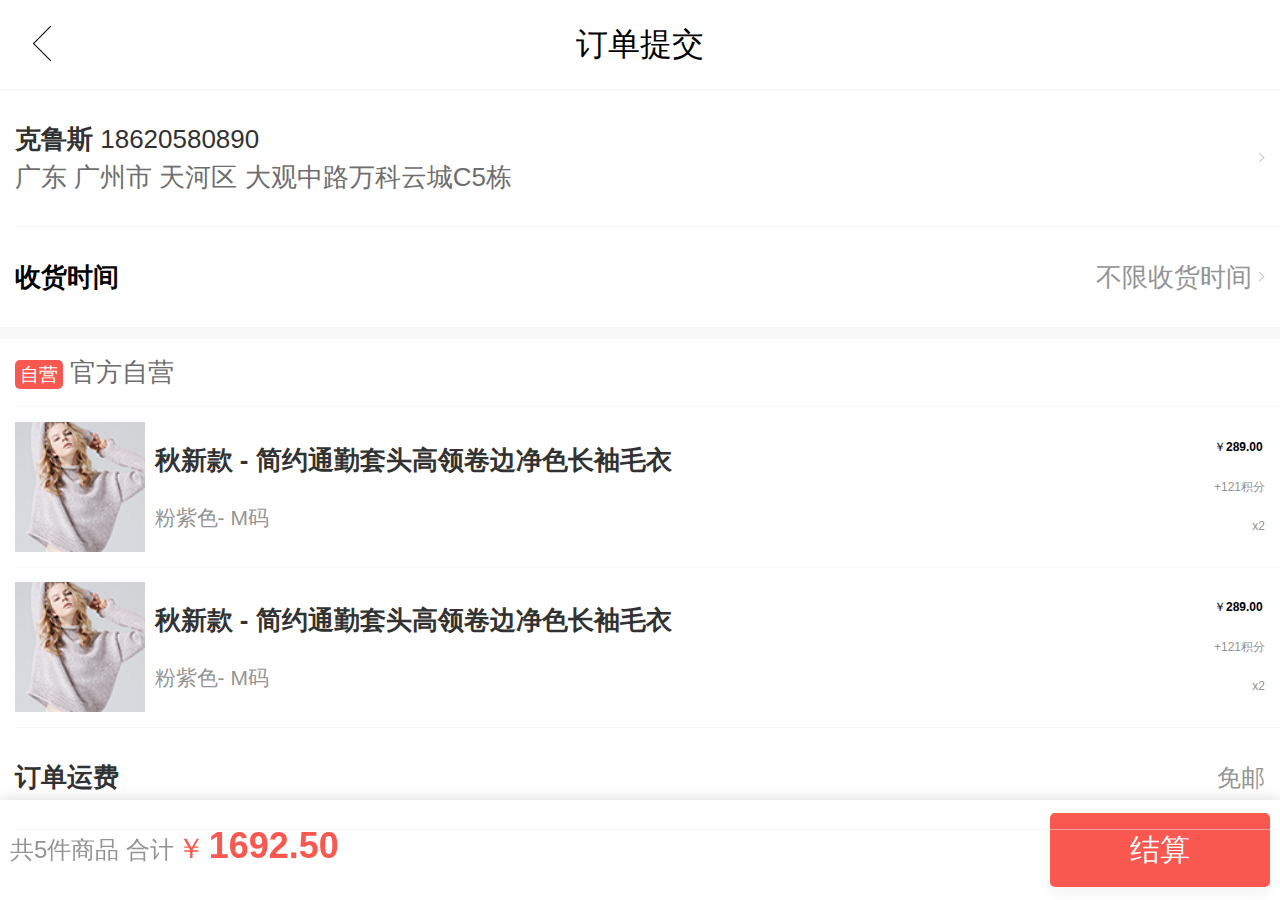
==== ziti/pages/10.1-订单详情.html @ eacd0934 "dsadsad" ====
<!DOCTYPE html>
<html lang="zh-cmn-Hans">
<head>
    <meta charset="UTF-8">
<meta name="viewport" content="width=device-width,initial-scale=1,user-scalable=0,viewport-fit=cover">
<link rel="stylesheet" href="../assets/css/zpui.css"/>
<link rel="stylesheet" href="../assets/css/all.css"/>
<link rel="stylesheet" href="../assets/css/all.css"/>
<script src="../assets/js/page.js"></script>

    <title> 订单提交 </title>
</head>
<body>
<div class="page">
    <div class="page-hd">
        <div class="header bor-1px-b">
    <div class="header-left">
        <a href="javascript:history.go(-1)" class="left-arrow"></a>
    </div>
    <div class="header-title">订单提交</div>
    <div class="header-right">
        <a href="#"></a>
    </div>
</div>
    </div>


    <div class="page-bd">
        <div class="weui-cells mt0 vux-1px-t">
            <div class="weui-cell weui-cell_access">
                <div class="weui-cell__bd">
                    <div class="fs26 color-32"><span class="font-600">克鲁斯</span> <span>18620580890</span></div>
                    <div class="fs26 text-gray">广东 广州市 天河区 大观中路万科云城C5栋</div>
                </div>
                <div class="weui-cell__ft"></div>
            </div>
            <div class="weui-cell weui-cell_access">
                <div class="weui-cell__bd"><span class="fs26 font-600">收货时间</span></div>
                <div class="weui-cell__ft"><span class="text-muted fs26">不限收货时间</span></div>
            </div>
        </div>
        <div class="weui-panel weui-panel_access">
            <div class="weui-panel__hd">
                <div class="fs26"><span class="weui-bate">自营</span> <span>官方自营</span></div>
            </div>
            <div class="weui-panel__bd">
                <div class="weui-media-box weui-media-box_appmsg mymedia">
                    <div class="weui-media-box__hd">
                        <img class="weui-media-box__thumb" src="../assets/images/proimg.jpg" alt="">
                    </div>
                    <div class="weui-media-box__bd">
                        <h4 class="fs26 color-32">秋新款 - 简约通勤套头高领卷边净色长袖毛衣</h4>
                        <p class="fs21 text-muted">粉紫色- M码</p>
                    </div>
                    <div class="weui-media-box__ft magin-left90">
                        <div><span class="fs10">￥</span><b class="fs12">289.00</b></div>
                        <div class="fs9 text-muted tr">+121积分</div>
                        <div class="fs9 text-muted tr">x2</div>
                    </div>
                </div>
                <div class="weui-media-box weui-media-box_appmsg mymedia">
                    <div class="weui-media-box__hd">
                        <img class="weui-media-box__thumb" src="../assets/images/proimg.jpg" alt="">
                    </div>
                    <div class="weui-media-box__bd">
                        <h4 class="fs26 color-32">秋新款 - 简约通勤套头高领卷边净色长袖毛衣</h4>
                        <p class="fs21 text-muted">粉紫色- M码</p>
                    </div>
                    <div class="weui-media-box__ft magin-left90">
                        <div><span class="fs10">￥</span><b class="fs12">289.00</b></div>
                        <div class="fs9 text-muted tr">+121积分</div>
                        <div class="fs9 text-muted tr">x2</div>
                    </div>
                </div>
            </div>
            <div class="weui-panel__ft">
                <div class="weui-cell weui-cell_link fs26">
                    <div class="weui-cell__bd">订单运费</div>
                    <div class="weui-cell__ft"><span class="text-muted">免邮</span></div>
                </div>
                <div class="weui-cell weui-cell_link fs26 weui-cell_access">
                    <div class="weui-cell__bd">可使用卡券</div>
                    <div class="weui-cell__ft"><span class="text-muted">22张</span></div>
                </div>
                <div class="weui-cell tbornone">
                    <div class="weui-cell__bd">
                        <div class="fs9 yhzbox"><span class="badge">优惠券</span> <b>-￥180</b> <span class="text-muted padding-l5">[国庆活动优惠券]</span></div>
                    </div>
                </div>
                <div class="weui-cell weui-cell_link fs26">
                    <div class="weui-cell__bd">可使用239积分，抵扣￥20元</div>
                    <div  class=" weui-cell__ft open-popup"  data-target="#half">
                        <input class="weui-switch" type="checkbox">
                    </div>
                </div>
                <div class="weui-cell weui-cell_link fs26">
                    <div class="weui-cell__bd">开启自提<span class="text-muted fs22 padding-l5">(开启自提后，将不提供配送)</span></div>
                    <div  class=" weui-cell__ft open-popup"  data-target="#half">
                        <input class="weui-switch" type="checkbox">
                    </div>
                </div>
                <div class="weui-cell weui-cell_link fs26 weui-cell_access">
                    <div class="weui-cell__bd">购买备注</div>
                </div>
                <div class="weui-cell  topey">
                    <div class="weui-cell__bd">
                        <input type="" class="border-we" placeholder="请输入您需要备注的内容">
                    </div>
                </div>
                <div class="weui-cell weui-cell_link fs11">
                    <div class="weui-cell__bd tr"><span class="fs10 color3">共3件商品 小计 </span><b class="fs12">￥1365.32</b></div>
                </div>
            </div>
        </div>
    </div>
   
    <div class="bottom-tabbar paddingy10">
        <div class="weui-flex">
            
                <div class="weui-cell__hd">
                    <span class="text-muted fs24">共5件商品 合计</span>
                    <span class="text-red fs28">￥</span>
                    <b class="fs36 text-red">1692.50</b>
                </div>
                <div class="weui-cell__fd">
                    <a href="##" class="button-un">结算</a>
                </div>
           
        </div>
    </div>
</div>

<div id="half" class="weui-popup__container popup-bottom "  style="display: none;">
    <div class="weui-popup__overlay"></div>
    <div class="weui-popup__modal backf">
        <div class="topy">
            <div class="left fs-28">请选择自提点</div>
            <div class="right"><a href="javascript:;" class="picker-button close-popup"><img src="../assets/images/a4_03.png"></a></div>
        </div>
        <div class="self">
            <div class="weui-cells weui-cells_checkbox">
                <label class="weui-cell weui-check__label" for="s11">
                    <div class="weui-cell__bd">
                        <div class="smll">
                            <span class="smll_bd circular back-red"></span>
                            <span class="smll_bd fs-26 font-600 color3">时尚天河又一城店</span>
                            <span class="smll_bd left-boder fs-22 color94">距离0.59km</span>
                            <span class="smll_hd image-50"><img src="../assets/images/map.png"></span>
                        </div>
                        <div class="cy_er">
                            <div class="cy_bd images-22"><img src="../assets/images/place.png"></div>
                            <div class="cy_hd">
                                <div class="fs24 color3">天河区体育中心146号时尚天河负一层</div>
                                <div class="fs22 color94">时间:周一至周五8:00-22:30</div>
                                <div class="fs22 color94">电话:020-5893654</div>
                            </div>
                        </div>
                    </div>
                    <div class="weui-cell__hd">
                    <input type="checkbox" class="weui-check" name="checkbox1" id="s11">
                    <i class="weui-icon-checked"></i>
                    </div>
                </label>
                <label class="weui-cell weui-check__label" for="s12">
                    <div class="weui-cell__bd">
                        <div class="smll">
                            <span class="smll_bd circular back-red"></span>
                            <span class="smll_bd fs-26 font-600 color3">时尚天河又一城店</span>
                            <span class="smll_bd left-boder fs-22 color94">距离0.59km</span>
                            <span class="smll_hd image-50"><img src="../assets/images/map.png"></span>
                        </div>
                        <div class="cy_er">
                            <div class="cy_bd images-22"><img src="../assets/images/place.png"></div>
                            <div class="cy_hd">
                                <div class="fs24 color3">天河区体育中心146号时尚天河负一层</div>
                                <div class="fs22 color94">时间:周一至周五8:00-22:30</div>
                                <div class="fs22 color94">电话:020-5893654</div>
                            </div>
                        </div>
                    </div>
                    <div class="weui-cell__hd">
                    <input type="checkbox" class="weui-check"  name="checkbox1"  id="s12">
                    <i class="weui-icon-checked"></i>
                    </div>
                </label>
                <label class="weui-cell weui-check__label" for="s13">
                    <div class="weui-cell__bd">
                        <div class="smll">
                            <span class="smll_bd circular back-red"></span>
                            <span class="smll_bd fs-26 font-600 color3">时尚天河又一城店</span>
                            <span class="smll_bd left-boder fs-22 color94">距离0.59km</span>
                            <span class="smll_hd image-50"><img src="../assets/images/map.png"></span>
                        </div>
                        <div class="cy_er">
                            <div class="cy_bd images-22"><img src="../assets/images/place.png"></div>
                            <div class="cy_hd">
                                <div class="fs24 color3">天河区体育中心146号时尚天河负一层</div>
                                <div class="fs22 color94">时间:周一至周五8:00-22:30</div>
                                <div class="fs22 color94">电话:020-5893654</div>
                            </div>
                        </div>
                    </div>
                    <div class="weui-cell__hd">
                    <input type="checkbox" class="weui-check"  name="checkbox1"  id="s13">
                    <i class="weui-icon-checked"></i>
                    </div>
                </label>
                <label class="weui-cell weui-check__label" for="s14">
                        <div class="weui-cell__bd">
                            <div class="smll">
                                <span class="smll_bd circular back-red"></span>
                                <span class="smll_bd fs-26 font-600 color3">时尚天河又一城店</span>
                                <span class="smll_bd left-boder fs-22 color94">距离0.59km</span>
                                <span class="smll_hd image-50"><img src="../assets/images/map.png"></span>
                            </div>
                            <div class="cy_er">
                                <div class="cy_bd images-22"><img src="../assets/images/place.png"></div>
                                <div class="cy_hd">
                                    <div class="fs24 color3">天河区体育中心146号时尚天河负一层</div>
                                    <div class="fs22 color94">时间:周一至周五8:00-22:30</div>
                                    <div class="fs22 color94">电话:020-5893654</div>
                                </div>
                            </div>
                        </div>
                        <div class="weui-cell__hd">
                        <input type="checkbox" class="weui-check"  name="checkbox1"  id="s14">
                        <i class="weui-icon-checked"></i>
                        </div>
                    </label>
            </div>
        </div>
    </div>
</div>


<script src="../assets/js/lib/jquery-2.1.4.js"></script>
<script src="../assets/js/jquery-weui.min.js"></script>

<script src="../assets/js/lib/jquery.min.2.1.3.js"></script>
<script src="../assets/js/lib/weui.min.js"></script>
<script src="../assets/js/comm.js"></script>

<script>
    $(document).on("click", "#show-confirm", function() {
    $.confirm("系统将获取您当前地理位置", "&nbsp;", function() {
        
    }, function() {
       
    });
    });
</script>

</body>
</html>
---- ziti/assets/css/zpui.css ----
html {
  -ms-text-size-adjust: 100%;
  -webkit-text-size-adjust: 100%;
}

body {
  line-height: 1.6;
  font-family: "PingFang SC", "Hiragino Sans GB", "Microsoft YaHei", sans-serif;
  font-size: 12px;
  background-color: #f8f8f8;
}

* {
  margin: 0;
  padding: 0;
}

a img {
  border: 0;
}

a {
  text-decoration: none;
  -webkit-tap-highlight-color: rgba(0, 0, 0, 0);
  color: #292828;
}

.bor-1px,
.bor-1px-t,
.bor-1px-b,
.bor-1px-tb,
.bor-1px-l,
.bor-1px-r {
  position: relative;
}

.bor-1px:before {
  content: " ";
  position: absolute;
  left: 0;
  top: 0;
  width: 200%;
  height: 1px;
  border: 1px solid #f5f5f5;
  color: #f5f5f5;
  height: 200%;
  -webkit-transform-origin: left top;
          transform-origin: left top;
  -webkit-transform: scale(0.5);
          transform: scale(0.5);
}

.bor-1px-t:before {
  content: " ";
  position: absolute;
  left: 0;
  top: 0;
  right: 0;
  height: 1px;
  border-top: 1px solid #eeeeee;
  color: #eeeeee;
  /*no*/
  -webkit-transform-origin: 0 0;
          transform-origin: 0 0;
  -webkit-transform: scaleY(0.5);
          transform: scaleY(0.5);
}

.bor-1px-b:after {
  content: " ";
  position: absolute;
  left: 0;
  bottom: 0;
  right: 0;
  height: 1px;
  border-bottom: 1px solid #eeeeee;
  color: #eeeeee;
  -webkit-transform-origin: 0 100%;
          transform-origin: 0 100%;
  -webkit-transform: scaleY(0.5);
          transform: scaleY(0.5);
}

.bor-1px-tb:before {
  content: " ";
  position: absolute;
  left: 0;
  top: 0;
  right: 0;
  height: 1px;
  border-top: 1px solid #eeeeee;
  color: #eeeeee;
  /*no*/
  -webkit-transform-origin: 0 0;
          transform-origin: 0 0;
  -webkit-transform: scaleY(0.5);
          transform: scaleY(0.5);
}

.bor-1px-tb:after {
  content: " ";
  position: absolute;
  left: 0;
  bottom: 0;
  right: 0;
  height: 1px;
  border-bottom: 1px solid #eeeeee;
  color: #eeeeee;
  -webkit-transform-origin: 0 100%;
          transform-origin: 0 100%;
  -webkit-transform: scaleY(0.5);
          transform: scaleY(0.5);
}

.bor-1px-l:before {
  content: " ";
  position: absolute;
  left: 0;
  top: 0;
  width: 1px;
  bottom: 0;
  border-left: 1px solid #eeeeee;
  color: #eeeeee;
  -webkit-transform-origin: 0 0;
          transform-origin: 0 0;
  -webkit-transform: scaleX(0.5);
          transform: scaleX(0.5);
}

.bor-1px-r:after {
  content: " ";
  position: absolute;
  right: 0;
  top: 0;
  width: 1px;
  bottom: 0;
  border-right: 1px solid #eeeeee;
  color: #eeeeee;
  -webkit-transform-origin: 100% 0;
          transform-origin: 100% 0;
  -webkit-transform: scaleX(0.5);
          transform: scaleX(0.5);
}

@font-face {
  font-weight: normal;
  font-style: normal;
  font-family: "weui";
  src: url('[data-uri]') format('truetype');
}

[class^="weui-icon-"],
[class*=" weui-icon-"] {
  display: inline-block;
  vertical-align: middle;
  font: normal normal normal 14px/1 "weui";
  font-size: inherit;
  text-rendering: auto;
  -webkit-font-smoothing: antialiased;
}

[class^="weui-icon-"]:before,
[class*=" weui-icon-"]:before {
  display: inline-block;
  margin-left: .2em;
  margin-right: .2em;
}

.weui-icon-circle:before {
  content: "\EA01";
}

/* '' */

.weui-icon-download:before {
  content: "\EA02";
}

/* '' */

.weui-icon-info:before {
  content: "\EA03";
}

/* '' */

.weui-icon-safe-success:before {
  content: "\EA04";
}

/* '' */

.weui-icon-safe-warn:before {
  content: "\EA05";
}

/* '' */

.weui-icon-success:before {
  content: "\EA06";
}

/* '' */

.weui-icon-success-circle:before {
  content: "\EA07";
}

/* '' */

.weui-icon-success-no-circle:before {
  content: "\EA08";
}

/* '' */

.weui-icon-waiting:before {
  content: "\EA09";
}

/* '' */

.weui-icon-waiting-circle:before {
  content: "\EA0A";
}

/* '' */

.weui-icon-warn:before {
  content: "\EA0B";
}

/* '' */

.weui-icon-info-circle:before {
  content: "\EA0C";
}

/* '' */

.weui-icon-cancel:before {
  content: "\EA0D";
}

/* '' */

.weui-icon-search:before {
  content: "\EA0E";
}

/* '' */

.weui-icon-clear:before {
  content: "\EA0F";
}

/* '' */

.weui-icon-back:before {
  content: "\EA10";
}

/* '' */

.weui-icon-delete:before {
  content: "\EA11";
}

/* '' */

[class^="weui-icon_"]:before,
[class*=" weui-icon_"]:before {
  margin: 0;
}

.weui-icon-success {
  font-size: 23px;
  color: #09BB07;
}

.weui-icon-waiting {
  font-size: 23px;
  color: #10AEFF;
}

.weui-icon-warn {
  font-size: 23px;
  color: #F43530;
}

.weui-icon-info {
  font-size: 23px;
  color: #10AEFF;
}

.weui-icon-success-circle {
  font-size: 23px;
  color: #09BB07;
}

.weui-icon-success-no-circle {
  font-size: 23px;
  color: #09BB07;
}

.weui-icon-waiting-circle {
  font-size: 23px;
  color: #10AEFF;
}

.weui-icon-circle {
  font-size: 23px;
  color: #C9C9C9;
}

.weui-icon-download {
  font-size: 23px;
  color: #09BB07;
}

.weui-icon-info-circle {
  font-size: 23px;
  color: #09BB07;
}

.weui-icon-safe-success {
  color: #09BB07;
}

.weui-icon-safe-warn {
  color: #FFBE00;
}

.weui-icon-cancel {
  color: #F43530;
  font-size: 22px;
}

.weui-icon-search {
  color: #B2B2B2;
  font-size: 14px;
}

.weui-icon-clear {
  color: #B2B2B2;
  font-size: 14px;
}

.weui-icon-delete.weui-icon_gallery-delete {
  color: #FFFFFF;
  font-size: 22px;
}

.weui-icon_msg {
  font-size: 93px;
}

.weui-icon_msg.weui-icon-warn {
  color: #F76260;
}

.weui-icon_msg-primary {
  font-size: 93px;
}

.weui-icon_msg-primary.weui-icon-warn {
  color: #FFBE00;
}

.weui-btn {
  position: relative;
  display: block;
  margin-left: auto;
  margin-right: auto;
  padding-left: 14px;
  padding-right: 14px;
  box-sizing: border-box;
  font-size: 18px;
  text-align: center;
  text-decoration: none;
  color: #FFFFFF;
  line-height: 2.55555556;
  /*no*/
  border-radius: 5px;
  -webkit-tap-highlight-color: rgba(0, 0, 0, 0);
  overflow: hidden;
}

.weui-btn:after {
  display: none;
  content: " ";
  width: 200%;
  height: 200%;
  position: absolute;
  top: 0;
  left: 0;
  border: 1px solid rgba(0, 0, 0, 0.2);
  -webkit-transform: scale(0.5);
          transform: scale(0.5);
  -webkit-transform-origin: 0 0;
          transform-origin: 0 0;
  box-sizing: border-box;
  border-radius: 10px;
}

.weui-btn_inline {
  display: inline-block;
}

.weui-btn_default {
  color: #000000;
  background-color: #F8F8F8;
}

.weui-btn_default:not(.weui-btn_disabled):visited {
  color: #000000;
}

.weui-btn_default:not(.weui-btn_disabled):active {
  color: rgba(0, 0, 0, 0.6);
  background-color: #DEDEDE;
}

.weui-btn_primary {
  background-color: #1AAD19;
}

.weui-btn_primary:not(.weui-btn_disabled):visited {
  color: #FFFFFF;
}

.weui-btn_primary:not(.weui-btn_disabled):active {
  color: rgba(255, 255, 255, 0.6);
  background-color: #179B16;
}

.weui-btn_warn {
  background-color: #E64340;
}

.weui-btn_warn:not(.weui-btn_disabled):visited {
  color: #FFFFFF;
}

.weui-btn_warn:not(.weui-btn_disabled):active {
  color: rgba(255, 255, 255, 0.6);
  background-color: #CE3C39;
}

.weui-btn_disabled {
  color: rgba(255, 255, 255, 0.6);
}

.weui-btn_disabled.weui-btn_default {
  color: rgba(0, 0, 0, 0.3);
  background-color: #F7F7F7;
}

.weui-btn_disabled.weui-btn_primary {
  background-color: #9ED99D;
}

.weui-btn_disabled.weui-btn_warn {
  background-color: #EC8B89;
}

.weui-btn_loading .weui-loading {
  margin: -0.2em 0.34em 0 0;
}

.weui-btn_loading.weui-btn_primary,
.weui-btn_loading.weui-btn_warn {
  color: rgba(255, 255, 255, 0.6);
}

.weui-btn_loading.weui-btn_primary {
  background-color: #179B16;
}

.weui-btn_loading.weui-btn_warn {
  background-color: #CE3C39;
}

.weui-btn_plain-primary {
  color: #1aad19;
  border: 0.006667rem solid #1aad19;
}

.weui-btn_plain-primary:not(.weui-btn_plain-disabled):active {
  color: rgba(26, 173, 25, 0.6);
  border-color: rgba(26, 173, 25, 0.6);
}

.weui-btn_plain-primary:after {
  border-width: 0;
}

.weui-btn_plain-default {
  color: #353535;
  border: 0.006667rem solid #353535;
}

.weui-btn_plain-default:not(.weui-btn_plain-disabled):active {
  color: rgba(53, 53, 53, 0.6);
  border-color: rgba(53, 53, 53, 0.6);
}

.weui-btn_plain-default:after {
  border-width: 0;
}

.weui-btn_plain-disabled {
  color: rgba(0, 0, 0, 0.2);
  border-color: rgba(0, 0, 0, 0.2);
}

button.weui-btn,
input.weui-btn {
  width: 100%;
  border-width: 0;
  outline: 0;
  -webkit-appearance: none;
}

button.weui-btn:focus,
input.weui-btn:focus {
  outline: 0;
}

button.weui-btn_inline,
input.weui-btn_inline,
button.weui-btn_mini,
input.weui-btn_mini {
  width: auto;
}

button.weui-btn_plain-primary,
input.weui-btn_plain-primary,
button.weui-btn_plain-default,
input.weui-btn_plain-default {
  border-width: 1px;
  background-color: transparent;
}

button {
  display: inline-block;
  border: 1px solid #eee;
  background-color: #fff;
  border-radius: 3px;
  position: relative;
  height: 36px;
  line-height: 36px;
  min-width: 60px;
}

.weui-btn_mini {
  display: inline-block;
  padding: 0 1.32em;
  line-height: 2.3;
  font-size: 0.086667rem;
}

/*gap between btn*/

.weui-btn + .weui-btn {
  margin-top: 0.1rem;
}

.weui-btn.weui-btn_inline + .weui-btn.weui-btn_inline {
  margin-top: auto;
  margin-left: 0.1rem;
}

.weui-btn-area {
  margin: 1.17647059em 0.1rem 0.3em;
}

.weui-btn-area_inline {
  display: -webkit-box;
  display: -webkit-flex;
  display: flex;
}

.weui-btn-area_inline .weui-btn {
  margin-top: auto;
  margin-right: 0.1rem;
  width: 100%;
  -webkit-box-flex: 1;
  -webkit-flex: 1;
          flex: 1;
}

.weui-btn-area_inline .weui-btn:last-child {
  margin-right: 0;
}

/*
z-index:
0: .weui-swiped-btn
1: .weui-cell_swiped .weui-cell__bd
2: .weui-cells和.weui-cell的1px线
*/

.weui-cells {
  margin-top: 1.17647059em;
  /*no*/
  background-color: #FFFFFF;
  line-height: 1.47058824;
  /*no*/
  font-size: 17px;
  overflow: hidden;
  position: relative;
}

.weui-cells:before {
  content: " ";
  position: absolute;
  left: 0;
  top: 0;
  right: 0;
  height: 1px;
  border-top: 1px solid #eeeeee;
  color: #eeeeee;
  /*no*/
  -webkit-transform-origin: 0 0;
          transform-origin: 0 0;
  -webkit-transform: scaleY(0.5);
          transform: scaleY(0.5);
  z-index: 2;
}

.weui-cells:after {
  content: " ";
  position: absolute;
  left: 0;
  bottom: 0;
  right: 0;
  height: 1px;
  border-bottom: 1px solid #eeeeee;
  color: #eeeeee;
  -webkit-transform-origin: 0 100%;
          transform-origin: 0 100%;
  -webkit-transform: scaleY(0.5);
          transform: scaleY(0.5);
  z-index: 2;
}

.weui-cells__title {
  margin-top: .77em;
  margin-bottom: .77em;
  padding-left: 15px;
  padding-right: 15px;
  color: #6e6e6e;
  font-size: 14px;
}

.weui-cells__title + .weui-cells {
  margin-top: 0;
}

.weui-cells__tips {
  margin-top: .3em;
  color: #6e6e6e;
  padding-left: 15px;
  padding-right: 15px;
  font-size: 14px;
}

.weui-cell {
  padding: 10px 15px;
  position: relative;
  display: -webkit-box;
  display: -webkit-flex;
  display: flex;
  -webkit-box-align: center;
  -webkit-align-items: center;
          align-items: center;
}

.weui-cell:before {
  content: " ";
  position: absolute;
  left: 0;
  top: 0;
  right: 0;
  height: 1px;
  border-top: 1px solid #eeeeee;
  color: #eeeeee;
  /*no*/
  -webkit-transform-origin: 0 0;
          transform-origin: 0 0;
  -webkit-transform: scaleY(0.5);
          transform: scaleY(0.5);
  left: 15px;
  z-index: 2;
}

.weui-cell:first-child:before {
  display: none;
}

.weui-cell_primary {
  -webkit-box-align: start;
  -webkit-align-items: flex-start;
          align-items: flex-start;
}

.weui-cell__bd {
  -webkit-box-flex: 1;
  -webkit-flex: 1;
          flex: 1;
}

.weui-cell__ft {
  text-align: right;
  color: #6e6e6e;
}

.weui-cell_swiped {
  display: block;
  padding: 0;
}

.weui-cell_swiped > .weui-cell__bd {
  position: relative;
  z-index: 1;
  background-color: #FFFFFF;
}

.weui-cell_swiped > .weui-cell__ft {
  position: absolute;
  right: 0;
  top: 0;
  bottom: 0;
  display: -webkit-box;
  display: -webkit-flex;
  display: flex;
  color: #FFFFFF;
}

.weui-swiped-btn {
  display: block;
  padding: 0.066667rem 1em;
  line-height: 1.47058824;
  /*no*/
  color: inherit;
}

.weui-swiped-btn_default {
  background-color: #C7C7CC;
}

.weui-swiped-btn_warn {
  background-color: #FF3B30;
}

.weui-cell_access {
  -webkit-tap-highlight-color: rgba(0, 0, 0, 0);
  color: inherit;
}

.weui-cell_access:active {
  background-color: rgba(246, 246, 246, 0.6);
}

.weui-cell_access .weui-cell__ft {
  padding-right: 13px;
  position: relative;
}

.weui-cell_access .weui-cell__ft:after {
  content: " ";
  display: inline-block;
  height: 6px;
  width: 6px;
  border-width: 0.006667rem 0.006667rem 0 0;
  border-color: #C8C8CD;
  border-style: solid;
  -webkit-transform: matrix(0.71, 0.71, -0.71, 0.71, 0, 0);
          transform: matrix(0.71, 0.71, -0.71, 0.71, 0, 0);
  position: relative;
  top: -2px;
  /*no*/
  position: absolute;
  top: 50%;
  margin-top: -4px;
  right: 2px;
}

.weui-cell_link {
  color: #586C94;
  font-size: 14px;
}

.weui-cell_link:first-child:before {
  display: block;
}

.weui-check__label {
  -webkit-tap-highlight-color: rgba(0, 0, 0, 0);
}

.weui-check__label:active {
  background-color: rgba(246, 246, 246, 0.6);
}

.weui-check {
  position: absolute;
  left: -9999em;
}

.weui-cells_radio .weui-cell__ft {
  padding-left: 0.35em;
  /*no*/
}

.weui-cells_radio .weui-check:checked + .weui-icon-checked:before {
  display: block;
  content: '\EA08';
  color: #09BB07;
  font-size: 16px;
}

.weui-cells_checkbox .weui-cell__hd {
  padding-right: 0.35em;
  /*no*/
}

.weui-cells_checkbox .weui-icon-checked:before {
  content: '\EA01';
  color: #C9C9C9;
  font-size: 18px;
  display: block;
}

.weui-cells_checkbox .weui-check:checked + .weui-icon-checked:before {
  content: '\EA06';
  color: #ff768d;
}

.weui-label {
  display: block;
  width: 0.7rem;
  word-wrap: break-word;
  word-break: break-all;
}

.weui-input {
  width: 100%;
  border: 0;
  outline: 0;
  -webkit-appearance: none;
  background-color: transparent;
  font-size: inherit;
  color: inherit;
  height: 1.47058824em;
  /*no*/
  line-height: 1.47058824;
  /*no*/
  font-family: "PingFang SC", "Hiragino Sans GB", "Microsoft YaHei";
}

.weui-input::-webkit-outer-spin-button,
.weui-input::-webkit-inner-spin-button {
  -webkit-appearance: none;
  margin: 0;
}

.weui-textarea {
  display: block;
  border: 0;
  resize: none;
  width: 100%;
  color: inherit;
  font-size: 1em;
  line-height: inherit;
  outline: 0;
}

.weui-textarea-counter {
  color: #B2B2B2;
  text-align: right;
}

.weui-cell_warn .weui-textarea-counter {
  color: #E64340;
}

.weui-toptips {
  display: none;
  position: fixed;
  -webkit-transform: translateZ(0);
          transform: translateZ(0);
  top: 0;
  left: 0;
  right: 0;
  padding: 5px;
  font-size: 14px;
  text-align: center;
  color: #FFF;
  z-index: 5000;
  word-wrap: break-word;
  word-break: break-all;
}

.weui-toptips_warn {
  background-color: #E64340;
}

.weui-cells_form .weui-cell__ft {
  font-size: 0;
}

.weui-cells_form .weui-icon-warn {
  display: none;
}

.weui-cells_form input,
.weui-cells_form textarea,
.weui-cells_form label[for] {
  -webkit-tap-highlight-color: rgba(0, 0, 0, 0);
}

.weui-cell_warn {
  color: #E64340;
}

.weui-cell_warn .weui-icon-warn {
  display: inline-block;
}

.weui-form-preview {
  position: relative;
  background-color: #FFFFFF;
}

.weui-form-preview:before {
  content: " ";
  position: absolute;
  left: 0;
  top: 0;
  right: 0;
  height: 1px;
  border-top: 1px solid #eeeeee;
  color: #eeeeee;
  /*no*/
  -webkit-transform-origin: 0 0;
          transform-origin: 0 0;
  -webkit-transform: scaleY(0.5);
          transform: scaleY(0.5);
}

.weui-form-preview:after {
  content: " ";
  position: absolute;
  left: 0;
  bottom: 0;
  right: 0;
  height: 1px;
  border-bottom: 1px solid #eeeeee;
  color: #eeeeee;
  -webkit-transform-origin: 0 100%;
          transform-origin: 0 100%;
  -webkit-transform: scaleY(0.5);
          transform: scaleY(0.5);
}

.weui-form-preview__hd {
  position: relative;
  padding: 0.066667rem 0.1rem;
  text-align: right;
  line-height: 2.5em;
}

.weui-form-preview__hd:after {
  content: " ";
  position: absolute;
  left: 0;
  bottom: 0;
  right: 0;
  height: 1px;
  border-bottom: 1px solid #eeeeee;
  color: #eeeeee;
  -webkit-transform-origin: 0 100%;
          transform-origin: 0 100%;
  -webkit-transform: scaleY(0.5);
          transform: scaleY(0.5);
  left: 0.1rem;
}

.weui-form-preview__hd .weui-form-preview__value {
  font-style: normal;
  font-size: 1.6em;
}

.weui-form-preview__bd {
  padding: 0.066667rem 0.1rem;
  font-size: .9em;
  text-align: right;
  color: #6e6e6e;
  line-height: 2;
}

.weui-form-preview__ft {
  position: relative;
  line-height: 50px;
  display: -webkit-box;
  display: -webkit-flex;
  display: flex;
}

.weui-form-preview__ft:before {
  content: " ";
  position: absolute;
  left: 0;
  top: 0;
  right: 0;
  height: 1px;
  border-top: 1px solid #D5D5D6;
  color: #D5D5D6;
  /*no*/
  -webkit-transform-origin: 0 0;
          transform-origin: 0 0;
  -webkit-transform: scaleY(0.5);
          transform: scaleY(0.5);
}

.weui-form-preview__item {
  overflow: hidden;
}

.weui-form-preview__label {
  float: left;
  margin-right: 1em;
  min-width: 4em;
  color: #6e6e6e;
  text-align: justify;
  text-align-last: justify;
}

.weui-form-preview__value {
  display: block;
  overflow: hidden;
  word-break: normal;
  word-wrap: break-word;
}

.weui-form-preview__btn {
  position: relative;
  display: block;
  -webkit-box-flex: 1;
  -webkit-flex: 1;
          flex: 1;
  color: #3CC51F;
  text-align: center;
  -webkit-tap-highlight-color: rgba(0, 0, 0, 0);
}

button.weui-form-preview__btn {
  background-color: transparent;
  border: 0;
  outline: 0;
  line-height: inherit;
  font-size: inherit;
}

.weui-form-preview__btn:active {
  background-color: #EEEEEE;
}

.weui-form-preview__btn:after {
  content: " ";
  position: absolute;
  left: 0;
  top: 0;
  width: 1px;
  bottom: 0;
  border-left: 1px solid #D5D5D6;
  color: #D5D5D6;
  -webkit-transform-origin: 0 0;
          transform-origin: 0 0;
  -webkit-transform: scaleX(0.5);
          transform: scaleX(0.5);
}

.weui-form-preview__btn:first-child:after {
  display: none;
}

.weui-form-preview__btn_default {
  color: #6e6e6e;
}

.weui-form-preview__btn_primary {
  color: #0BB20C;
}

.weui-cell_select {
  padding: 0;
}

.weui-cell_select .weui-select {
  padding-right: 30px;
}

.weui-cell_select .weui-cell__bd:after {
  content: " ";
  display: inline-block;
  height: 6px;
  width: 6px;
  border-width: 0.013333rem 0.013333rem 0 0;
  border-color: #C8C8CD;
  border-style: solid;
  -webkit-transform: matrix(0.71, 0.71, -0.71, 0.71, 0, 0);
          transform: matrix(0.71, 0.71, -0.71, 0.71, 0, 0);
  position: relative;
  top: -2px;
  /*no*/
  position: absolute;
  top: 50%;
  right: 0.1rem;
  margin-top: -4px;
}

.weui-select {
  -webkit-appearance: none;
  border: 0;
  outline: 0;
  background-color: transparent;
  width: 100%;
  font-size: inherit;
  height: 45px;
  line-height: 45px;
  position: relative;
  z-index: 1;
  padding-left: 15px;
}

.weui-cell_select-before {
  padding-right: 15px;
}

.weui-cell_select-before .weui-select {
  width: 105px;
  box-sizing: border-box;
}

.weui-cell_select-before .weui-cell__hd {
  position: relative;
}

.weui-cell_select-before .weui-cell__hd:after {
  content: " ";
  position: absolute;
  right: 0;
  top: 0;
  width: 1px;
  bottom: 0;
  border-right: 1px solid #eeeeee;
  color: #eeeeee;
  -webkit-transform-origin: 100% 0;
          transform-origin: 100% 0;
  -webkit-transform: scaleX(0.5);
          transform: scaleX(0.5);
}

.weui-cell_select-before .weui-cell__hd:before {
  content: " ";
  display: inline-block;
  height: 6px;
  width: 6px;
  border-width: 0.013333rem 0.013333rem 0 0;
  border-color: #C8C8CD;
  border-style: solid;
  -webkit-transform: matrix(0.71, 0.71, -0.71, 0.71, 0, 0);
          transform: matrix(0.71, 0.71, -0.71, 0.71, 0, 0);
  position: relative;
  top: -2px;
  /*no*/
  position: absolute;
  top: 50%;
  right: 0.1rem;
  margin-top: -4px;
}

.weui-cell_select-before .weui-cell__bd {
  padding-left: 0.1rem;
}

.weui-cell_select-before .weui-cell__bd:after {
  display: none;
}

.weui-cell_select-after {
  padding-left: 0.1rem;
}

.weui-cell_select-after .weui-select {
  padding-left: 0;
}

.weui-cell_vcode {
  padding-top: 0;
  padding-right: 0;
  padding-bottom: 0;
}

.weui-vcode-img {
  margin-left: 5px;
  height: 0.3rem;
  vertical-align: middle;
}

.weui-vcode-btn {
  display: inline-block;
  height: 45px;
  margin-left: 5px;
  padding: 0 0.6em 0 0.7em;
  border-left: 1px solid #E5E5E5;
  line-height: 45px;
  vertical-align: middle;
  font-size: 17px;
  color: #3CC51F;
}

button.weui-vcode-btn {
  background-color: transparent;
  border-top: 0;
  border-right: 0;
  border-bottom: 0;
  outline: 0;
}

.weui-vcode-btn:active {
  color: #52a341;
}

/*no*/

.weui-gallery {
  display: none;
  position: fixed;
  top: 0;
  right: 0;
  bottom: 0;
  left: 0;
  background-color: #000000;
  z-index: 1000;
}

.weui-gallery__img {
  position: absolute;
  top: 0;
  right: 0;
  bottom: 0.4rem;
  left: 0;
  background: center center no-repeat;
  background-size: contain;
}

.weui-gallery__opr {
  position: absolute;
  right: 0;
  bottom: 0;
  left: 0;
  background-color: #0D0D0D;
  color: #FFFFFF;
  line-height: 0.4rem;
  text-align: center;
}

.weui-gallery__del {
  display: block;
}

.weui-cell_switch {
  padding-top: 6.5px;
  padding-bottom: 6.5px;
}

.weui-switch {
  -webkit-appearance: none;
          appearance: none;
}

.weui-switch,
.weui-switch-cp__box {
  position: relative;
  width: 52px;
  height: 0.213333rem;
  border: 0.006667rem solid #DFDFDF;
  outline: 0;
  border-radius: 16px;
  box-sizing: border-box;
  background-color: #DFDFDF;
  -webkit-transition: background-color 0.1s, border 0.1s;
  transition: background-color 0.1s, border 0.1s;
}

.weui-switch:before,
.weui-switch-cp__box:before {
  content: " ";
  position: absolute;
  top: 0;
  left: 0;
  width: 50px;
  height: 0.2rem;
  border-radius: 15px;
  background-color: #FDFDFD;
  -webkit-transition: -webkit-transform 0.35s cubic-bezier(0.45, 1, 0.4, 1);
  transition: -webkit-transform 0.35s cubic-bezier(0.45, 1, 0.4, 1);
  transition: transform 0.35s cubic-bezier(0.45, 1, 0.4, 1);
  transition: transform 0.35s cubic-bezier(0.45, 1, 0.4, 1), -webkit-transform 0.35s cubic-bezier(0.45, 1, 0.4, 1);
}

.weui-switch:after,
.weui-switch-cp__box:after {
  content: " ";
  position: absolute;
  top: 0;
  left: 0;
  width: 0.2rem;
  height: 0.2rem;
  border-radius: 0.1rem;
  background-color: #FFFFFF;
  box-shadow: 0 1px 3px rgba(0, 0, 0, 0.4);
  -webkit-transition: -webkit-transform 0.35s cubic-bezier(0.4, 0.4, 0.25, 1.35);
  transition: -webkit-transform 0.35s cubic-bezier(0.4, 0.4, 0.25, 1.35);
  transition: transform 0.35s cubic-bezier(0.4, 0.4, 0.25, 1.35);
  transition: transform 0.35s cubic-bezier(0.4, 0.4, 0.25, 1.35), -webkit-transform 0.35s cubic-bezier(0.4, 0.4, 0.25, 1.35);
}

.weui-switch:checked,
.weui-switch-cp__input:checked ~ .weui-switch-cp__box {
  border-color: #04BE02;
  background-color: #04BE02;
}

.weui-switch:checked:before,
.weui-switch-cp__input:checked ~ .weui-switch-cp__box:before {
  -webkit-transform: scale(0);
          transform: scale(0);
}

.weui-switch:checked:after,
.weui-switch-cp__input:checked ~ .weui-switch-cp__box:after {
  -webkit-transform: translateX(20px);
          transform: translateX(20px);
}

.weui-switch-cp__input {
  position: absolute;
  left: -9999px;
}

.weui-switch-cp__box {
  display: block;
}

.weui-uploader__hd {
  display: -webkit-box;
  display: -webkit-flex;
  display: flex;
  padding-bottom: 10px;
  -webkit-box-align: center;
  -webkit-align-items: center;
          align-items: center;
}

.weui-uploader__title {
  -webkit-box-flex: 1;
  -webkit-flex: 1;
          flex: 1;
}

.weui-uploader__info {
  color: #B2B2B2;
}

.weui-uploader__bd {
  margin-bottom: -4px;
  margin-right: -9px;
  overflow: hidden;
}

.weui-uploader__files {
  list-style: none;
}

.weui-uploader__file {
  float: left;
  margin-right: 9px;
  margin-bottom: 9px;
  width: 79px;
  height: 79px;
  background: no-repeat center center;
  background-size: cover;
}

.weui-uploader__file_status {
  position: relative;
}

.weui-uploader__file_status:before {
  content: " ";
  position: absolute;
  top: 0;
  right: 0;
  bottom: 0;
  left: 0;
  background-color: rgba(0, 0, 0, 0.5);
}

.weui-uploader__file_status .weui-uploader__file-content {
  display: block;
}

.weui-uploader__file-content {
  display: none;
  position: absolute;
  top: 50%;
  left: 50%;
  -webkit-transform: translate(-50%, -50%);
          transform: translate(-50%, -50%);
  color: #FFFFFF;
}

.weui-uploader__file-content .weui-icon-warn {
  display: inline-block;
}

.weui-uploader__input-box {
  float: left;
  position: relative;
  margin-right: 9px;
  margin-bottom: 9px;
  width: 77px;
  height: 77px;
  border: 1px solid #D9D9D9;
}

.weui-uploader__input-box:before,
.weui-uploader__input-box:after {
  content: " ";
  position: absolute;
  top: 50%;
  left: 50%;
  -webkit-transform: translate(-50%, -50%);
          transform: translate(-50%, -50%);
  background-color: #D9D9D9;
}

.weui-uploader__input-box:before {
  width: 2px;
  height: 39.5px;
}

.weui-uploader__input-box:after {
  width: 39.5px;
  height: 2px;
}

.weui-uploader__input-box:active {
  border-color: #999999;
}

.weui-uploader__input-box:active:before,
.weui-uploader__input-box:active:after {
  background-color: #999999;
}

.weui-uploader__input {
  position: absolute;
  z-index: 1;
  top: 0;
  left: 0;
  width: 100%;
  height: 100%;
  opacity: 0;
  -webkit-tap-highlight-color: rgba(0, 0, 0, 0);
}

.weui-msg {
  padding-top: 36px;
  text-align: center;
}

.weui-msg__icon-area {
  margin-bottom: 30px;
}

.weui-msg__text-area {
  margin-bottom: 25px;
  padding: 0 20px;
}

.weui-msg__text-area a {
  color: #586C94;
}

.weui-msg__title {
  margin-bottom: 5px;
  font-weight: 400;
  font-size: 20px;
}

.weui-msg__desc {
  font-size: 14px;
  color: #6e6e6e;
}

.weui-msg__opr-area {
  margin-bottom: 25px;
}

.weui-msg__extra-area {
  margin-bottom: 15px;
  font-size: 14px;
  color: #6e6e6e;
}

.weui-msg__extra-area a {
  color: #586C94;
}

@media screen and (min-height: 438px) {
  .weui-msg__extra-area {
    position: fixed;
    left: 0;
    bottom: 0;
    width: 100%;
    text-align: center;
  }
}

.weui-article {
  padding: 20px 15px;
  font-size: 15px;
}

.weui-article section {
  margin-bottom: 1.5em;
}

.weui-article h1 {
  font-size: 18px;
  font-weight: 400;
  margin-bottom: .9em;
}

.weui-article h2 {
  font-size: 16px;
  font-weight: 400;
  margin-bottom: .34em;
}

.weui-article h3 {
  font-weight: 400;
  font-size: 15px;
  margin-bottom: .34em;
}

.weui-article * {
  max-width: 100%;
  box-sizing: border-box;
  word-wrap: break-word;
}

.weui-article p {
  margin: 0 0 .8em;
}

.weui-tabbar {
  display: -webkit-box;
  display: -webkit-flex;
  display: flex;
  position: absolute;
  z-index: 500;
  bottom: 0;
  width: 100%;
  background-color: #F7F7FA;
}

.weui-tabbar__item {
  display: block;
  -webkit-box-flex: 1;
  -webkit-flex: 1;
          flex: 1;
  padding: 5px 0 0;
  font-size: 0;
  color: #6e6e6e;
  text-align: center;
  -webkit-tap-highlight-color: rgba(0, 0, 0, 0);
}

.weui-tabbar__item.weui-bar__item_on .weui-tabbar__icon,
.weui-tabbar__item.weui-bar__item_on .weui-tabbar__icon > i,
.weui-tabbar__item.weui-bar__item_on .weui-tabbar__label {
  color: #09BB07;
}

.weui-tabbar__icon {
  display: inline-block;
  width: 27px;
  height: 27px;
}

i.weui-tabbar__icon,
.weui-tabbar__icon > i {
  font-size: 24px;
  color: #6e6e6e;
}

.weui-tabbar__icon img {
  width: 100%;
  height: 100%;
}

.weui-tabbar__label {
  text-align: center;
  color: #6e6e6e;
  font-size: 10px;
  line-height: 1.8;
}

.weui-navbar {
  display: -webkit-box;
  display: -webkit-flex;
  display: flex;
  position: absolute;
  z-index: 500;
  top: 0;
  width: 100%;
  background-color: #fff;
}

.weui-navbar + .weui-tab__panel {
  padding-top: 50px;
  padding-bottom: 0;
}

.weui-navbar__item {
  position: relative;
  display: block;
  -webkit-box-flex: 1;
  -webkit-flex: 1;
          flex: 1;
  text-align: center;
  font-size: 15px;
  -webkit-tap-highlight-color: rgba(0, 0, 0, 0);
}

.weui-navbar__item:active {
  background-color: #EDEDED;
}

.weui-navbar__item.weui-bar__item_on {
  background-color: #fff;
  color: #ff5a76;
}

.weui-tab {
  position: relative;
  height: 100%;
}

.weui-tab__panel {
  box-sizing: border-box;
  height: 100%;
  padding-bottom: 50px;
  overflow: auto;
  -webkit-overflow-scrolling: touch;
}

.weui-tab__content {
  display: none;
}

.weui-progress {
  display: -webkit-box;
  display: -webkit-flex;
  display: flex;
  -webkit-box-align: center;
  -webkit-align-items: center;
          align-items: center;
}

.weui-progress__bar {
  background-color: #EBEBEB;
  height: 3px;
  -webkit-box-flex: 1;
  -webkit-flex: 1;
          flex: 1;
}

.weui-progress__inner-bar {
  width: 0;
  height: 100%;
  background-color: #09BB07;
}

.weui-progress__opr {
  display: block;
  margin-left: 15px;
  font-size: 0;
}

.weui-panel {
  background-color: #FFFFFF;
  margin-top: 10px;
  position: relative;
  overflow: hidden;
}

.weui-panel:before {
  content: " ";
  position: absolute;
  left: 0;
  top: 0;
  right: 0;
  height: 1px;
  border-top: 1px solid #f5f5f5;
  color: #f5f5f5;
  /*no*/
  -webkit-transform-origin: 0 0;
          transform-origin: 0 0;
  -webkit-transform: scaleY(0.5);
          transform: scaleY(0.5);
}

.weui-panel:after {
  content: " ";
  position: absolute;
  left: 0;
  bottom: 0;
  right: 0;
  height: 1px;
  border-bottom: 1px solid #f5f5f5;
  color: #f5f5f5;
  -webkit-transform-origin: 0 100%;
          transform-origin: 0 100%;
  -webkit-transform: scaleY(0.5);
          transform: scaleY(0.5);
}

.weui-panel__hd {
  padding: 14px 15px 14px;
  color: #6e6e6e;
  font-size: 13px;
  position: relative;
  display: -webkit-box;
  display: -webkit-flex;
  display: flex;
  -webkit-box-pack: justify;
  -webkit-justify-content: space-between;
          justify-content: space-between;
}

.weui-panel__hd:after {
  content: " ";
  position: absolute;
  left: 0;
  bottom: 0;
  right: 0;
  height: 1px;
  border-bottom: 1px solid #f5f5f5;
  color: #f5f5f5;
  -webkit-transform-origin: 0 100%;
          transform-origin: 0 100%;
  -webkit-transform: scaleY(0.5);
          transform: scaleY(0.5);
  left: 15px;
}

.weui-media-box {
  padding: 15px;
  position: relative;
}

.weui-media-box:before {
  content: " ";
  position: absolute;
  left: 0;
  top: 0;
  right: 0;
  height: 1px;
  border-top: 1px solid #f5f5f5;
  color: #f5f5f5;
  /*no*/
  -webkit-transform-origin: 0 0;
          transform-origin: 0 0;
  -webkit-transform: scaleY(0.5);
          transform: scaleY(0.5);
  left: 15px;
}

.weui-media-box:first-child:before {
  display: none;
}

a.weui-media-box {
  color: #000000;
  -webkit-tap-highlight-color: rgba(0, 0, 0, 0);
}

a.weui-media-box:active {
  background-color: rgba(246, 246, 246, 0.6);
}

.weui-media-box__title {
  font-weight: 400;
  font-size: 17px;
  width: auto;
  overflow: hidden;
  text-overflow: ellipsis;
  white-space: nowrap;
  word-wrap: normal;
  word-wrap: break-word;
  word-break: break-all;
}

.weui-media-box__desc {
  color: #6e6e6e;
  font-size: 13px;
  line-height: 1.2;
  overflow: hidden;
  text-overflow: ellipsis;
  display: -webkit-box;
  -webkit-box-orient: vertical;
  -webkit-line-clamp: 2;
}

.weui-media-box__info {
  margin-top: 15px;
  padding-bottom: 5px;
  font-size: 13px;
  color: #CECECE;
  line-height: 1em;
  list-style: none;
  overflow: hidden;
}

.weui-media-box__info__meta {
  float: left;
  padding-right: 1em;
}

.weui-media-box__info__meta_extra {
  padding-left: 1em;
  border-left: 1px solid #CECECE;
}

.weui-media-box_text .weui-media-box__title {
  margin-bottom: 8px;
}

.weui-media-box_appmsg {
  display: -webkit-box;
  display: -webkit-flex;
  display: flex;
  -webkit-box-align: center;
  -webkit-align-items: center;
          align-items: center;
}

.weui-media-box_appmsg .weui-media-box__hd {
  margin-right: .8em;
  width: 60px;
  height: 60px;
  line-height: 60px;
  text-align: center;
}

.weui-media-box_appmsg .weui-media-box__thumb {
  width: 100%;
  max-height: 100%;
  vertical-align: top;
}

.weui-media-box_appmsg .weui-media-box__bd {
  -webkit-box-flex: 1;
  -webkit-flex: 1;
          flex: 1;
  min-width: 0;
}

.weui-media-box_small-appmsg {
  padding: 0;
}

.weui-media-box_small-appmsg .weui-cells {
  margin-top: 0;
}

.weui-media-box_small-appmsg .weui-cells:before {
  display: none;
}

.weui-grids {
  position: relative;
  overflow: hidden;
}

.weui-grids:before {
  content: " ";
  position: absolute;
  left: 0;
  top: 0;
  right: 0;
  height: 1px;
  border-top: 1px solid #D9D9D9;
  color: #D9D9D9;
  /*no*/
  -webkit-transform-origin: 0 0;
          transform-origin: 0 0;
  -webkit-transform: scaleY(0.5);
          transform: scaleY(0.5);
}

.weui-grids:after {
  content: " ";
  position: absolute;
  left: 0;
  top: 0;
  width: 1px;
  bottom: 0;
  border-left: 1px solid #D9D9D9;
  color: #D9D9D9;
  -webkit-transform-origin: 0 0;
          transform-origin: 0 0;
  -webkit-transform: scaleX(0.5);
          transform: scaleX(0.5);
}

.weui-grid {
  position: relative;
  float: left;
  padding: 20px 10px;
  width: 33.33333333%;
  /*no*/
  box-sizing: border-box;
}

.weui-grid:before {
  content: " ";
  position: absolute;
  right: 0;
  top: 0;
  width: 1px;
  bottom: 0;
  border-right: 1px solid #D9D9D9;
  color: #D9D9D9;
  -webkit-transform-origin: 100% 0;
          transform-origin: 100% 0;
  -webkit-transform: scaleX(0.5);
          transform: scaleX(0.5);
}

.weui-grid:after {
  content: " ";
  position: absolute;
  left: 0;
  bottom: 0;
  right: 0;
  height: 1px;
  border-bottom: 1px solid #D9D9D9;
  color: #D9D9D9;
  -webkit-transform-origin: 0 100%;
          transform-origin: 0 100%;
  -webkit-transform: scaleY(0.5);
          transform: scaleY(0.5);
}

.weui-grid:active {
  background-color: #ECECEC;
}

.weui-grid__icon {
  width: 28px;
  height: 28px;
  margin: 0 auto;
}

.weui-grid__icon img {
  display: block;
  width: 100%;
  height: 100%;
}

.weui-grid__icon + .weui-grid__label {
  margin-top: 5px;
}

.weui-grid__label {
  display: block;
  text-align: center;
  color: #000000;
  font-size: 14px;
  white-space: nowrap;
  text-overflow: ellipsis;
  overflow: hidden;
}

.weui-footer {
  color: #6e6e6e;
  font-size: 14px;
  text-align: center;
}

.weui-footer a {
  color: #586C94;
}

.weui-footer_fixed-bottom {
  position: fixed;
  bottom: .52em;
  left: 0;
  right: 0;
}

.weui-footer__links {
  font-size: 0;
}

.weui-footer__link {
  display: inline-block;
  vertical-align: top;
  margin: 0 .62em;
  position: relative;
  font-size: 14px;
}

.weui-footer__link:before {
  content: " ";
  position: absolute;
  left: 0;
  top: 0;
  width: 1px;
  bottom: 0;
  border-left: 1px solid #eeeeee;
  color: #eeeeee;
  -webkit-transform-origin: 0 0;
          transform-origin: 0 0;
  -webkit-transform: scaleX(0.5);
          transform: scaleX(0.5);
  left: -0.65em;
  top: .36em;
  bottom: .36em;
}

.weui-footer__link:first-child:before {
  display: none;
}

.weui-footer__text {
  padding: 0 .34em;
  font-size: 12px;
}

.weui-flex {
  display: -webkit-box;
  display: -webkit-flex;
  display: flex;
}

.weui-flex__item {
  -webkit-box-flex: 1;
  -webkit-flex: 1;
          flex: 1;
}

.weui-dialog {
  position: fixed;
  z-index: 5000;
  width: 80%;
  max-width: 300px;
  top: 50%;
  left: 50%;
  -webkit-transform: translate(-50%, -50%);
          transform: translate(-50%, -50%);
  background-color: #FFFFFF;
  text-align: center;
  border-radius: 3px;
  overflow: hidden;
}

.weui-dialog__hd {
  padding: 1.3em 1.6em 0.5em;
}

.weui-dialog__title {
  font-weight: 400;
  font-size: 18px;
}

.weui-dialog__bd {
  padding: 0 1.6em 0.8em;
  min-height: 40px;
  font-size: 15px;
  line-height: 1.3;
  word-wrap: break-word;
  word-break: break-all;
  color: #6e6e6e;
}

.weui-dialog__bd:first-child {
  padding: 2.7em 0.133333rem 1.7em;
  color: #353535;
}

.weui-dialog__ft {
  position: relative;
  line-height: 48px;
  font-size: 18px;
  display: -webkit-box;
  display: -webkit-flex;
  display: flex;
}

.weui-dialog__ft:after {
  content: " ";
  position: absolute;
  left: 0;
  top: 0;
  right: 0;
  height: 1px;
  border-top: 1px solid #D5D5D6;
  color: #D5D5D6;
  /*no*/
  -webkit-transform-origin: 0 0;
          transform-origin: 0 0;
  -webkit-transform: scaleY(0.5);
          transform: scaleY(0.5);
}

.weui-dialog__btn {
  display: block;
  -webkit-box-flex: 1;
  -webkit-flex: 1;
          flex: 1;
  color: #3CC51F;
  text-decoration: none;
  -webkit-tap-highlight-color: rgba(0, 0, 0, 0);
  position: relative;
}

.weui-dialog__btn:active {
  background-color: #EEEEEE;
}

.weui-dialog__btn:after {
  content: " ";
  position: absolute;
  left: 0;
  top: 0;
  width: 1px;
  bottom: 0;
  border-left: 1px solid #D5D5D6;
  color: #D5D5D6;
  -webkit-transform-origin: 0 0;
          transform-origin: 0 0;
  -webkit-transform: scaleX(0.5);
          transform: scaleX(0.5);
}

.weui-dialog__btn:first-child:after {
  display: none;
}

.weui-dialog__btn_default {
  color: #353535;
}

.weui-dialog__btn_primary {
  color: #0BB20C;
}

.weui-skin_android .weui-dialog {
  text-align: left;
  box-shadow: 0 6px 30px 0 rgba(0, 0, 0, 0.1);
}

.weui-skin_android .weui-dialog__title {
  font-size: 21px;
}

.weui-skin_android .weui-dialog__hd {
  text-align: left;
}

.weui-skin_android .weui-dialog__bd {
  color: #6e6e6e;
  padding: 0.25em 1.6em 2em;
  font-size: 17px;
  text-align: left;
}

.weui-skin_android .weui-dialog__bd:first-child {
  padding: 1.6em 1.6em 2em;
  color: #353535;
}

.weui-skin_android .weui-dialog__ft {
  display: block;
  text-align: right;
  line-height: 42px;
  font-size: 16px;
  padding: 0 1.6em 0.7em;
  /*no*/
}

.weui-skin_android .weui-dialog__ft:after {
  display: none;
}

.weui-skin_android .weui-dialog__btn {
  display: inline-block;
  vertical-align: top;
  padding: 0 .8em;
}

.weui-skin_android .weui-dialog__btn:after {
  display: none;
}

.weui-skin_android .weui-dialog__btn:active {
  background-color: rgba(0, 0, 0, 0.06);
}

.weui-skin_android .weui-dialog__btn:visited {
  background-color: rgba(0, 0, 0, 0.06);
}

.weui-skin_android .weui-dialog__btn:last-child {
  margin-right: -0.8em;
}

.weui-skin_android .weui-dialog__btn_default {
  color: #808080;
}

@media screen and (min-width: 1024px) {
  .weui-dialog {
    width: 35%;
  }
}

.weui-toast {
  position: fixed;
  z-index: 5000;
  width: 7.6em;
  min-height: 7.6em;
  top: 180px;
  left: 50%;
  margin-left: -3.8em;
  background: rgba(17, 17, 17, 0.7);
  text-align: center;
  border-radius: 5px;
  color: #FFFFFF;
}

.weui-icon_toast {
  margin: 22px 0 0;
  display: block;
}

.weui-icon_toast.weui-icon-success-no-circle:before {
  color: #FFFFFF;
  font-size: 55px;
}

.weui-icon_toast.weui-loading {
  margin: 30px 0 0;
  width: 38px;
  height: 38px;
  vertical-align: baseline;
}

.weui-toast__content {
  margin: 0 0 15px;
}

.weui-mask {
  position: fixed;
  z-index: 1000;
  top: 0;
  right: 0;
  left: 0;
  bottom: 0;
  background: rgba(0, 0, 0, 0.6);
}

.weui-mask_transparent {
  position: fixed;
  z-index: 1000;
  top: 0;
  right: 0;
  left: 0;
  bottom: 0;
}

.weui-actionsheet {
  position: fixed;
  left: 0;
  bottom: 0;
  -webkit-transform: translate(0, 100%);
          transform: translate(0, 100%);
  -webkit-backface-visibility: hidden;
          backface-visibility: hidden;
  z-index: 5000;
  width: 100%;
  background-color: #EFEFF4;
  -webkit-transition: -webkit-transform .3s;
  transition: -webkit-transform .3s;
  transition: transform .3s;
  transition: transform .3s, -webkit-transform .3s;
}

.weui-actionsheet__title {
  position: relative;
  height: 65px;
  padding: 0 20px;
  line-height: 1.4;
  display: -webkit-box;
  display: -webkit-flex;
  display: flex;
  -webkit-box-pack: center;
  -webkit-justify-content: center;
          justify-content: center;
  -webkit-box-orient: vertical;
  -webkit-box-direction: normal;
  -webkit-flex-direction: column;
          flex-direction: column;
  text-align: center;
  font-size: 14px;
  color: #888;
  background: #FCFCFD;
}

.weui-actionsheet__title:before {
  content: " ";
  position: absolute;
  left: 0;
  bottom: 0;
  right: 0;
  height: 1px;
  border-bottom: 1px solid #eeeeee;
  color: #eeeeee;
  -webkit-transform-origin: 0 100%;
          transform-origin: 0 100%;
  -webkit-transform: scaleY(0.5);
          transform: scaleY(0.5);
}

.weui-actionsheet__title .weui-actionsheet__title-text {
  overflow: hidden;
  text-overflow: ellipsis;
  display: -webkit-box;
  -webkit-box-orient: vertical;
  -webkit-line-clamp: 2;
}

.weui-actionsheet__menu {
  background-color: #FCFCFD;
}

.weui-actionsheet__action {
  margin-top: 6px;
  background-color: #FCFCFD;
}

.weui-actionsheet__cell {
  position: relative;
  padding: 0.066667rem 0;
  text-align: center;
  font-size: 18px;
}

.weui-actionsheet__cell:before {
  content: " ";
  position: absolute;
  left: 0;
  top: 0;
  right: 0;
  height: 1px;
  border-top: 1px solid #eeeeee;
  color: #eeeeee;
  /*no*/
  -webkit-transform-origin: 0 0;
          transform-origin: 0 0;
  -webkit-transform: scaleY(0.5);
          transform: scaleY(0.5);
}

.weui-actionsheet__cell:active {
  background-color: #ECECEC;
}

.weui-actionsheet__cell:first-child:before {
  display: none;
}

.weui-skin_android .weui-actionsheet {
  position: fixed;
  left: 50%;
  top: 50%;
  bottom: auto;
  -webkit-transform: translate(-50%, -50%);
          transform: translate(-50%, -50%);
  width: 274px;
  box-sizing: border-box;
  -webkit-backface-visibility: hidden;
          backface-visibility: hidden;
  background: transparent;
  -webkit-transition: -webkit-transform .3s;
  transition: -webkit-transform .3s;
  transition: transform .3s;
  transition: transform .3s, -webkit-transform .3s;
}

.weui-skin_android .weui-actionsheet__action {
  display: none;
}

.weui-skin_android .weui-actionsheet__menu {
  border-radius: 0.013333rem;
  box-shadow: 0 6px 30px 0 rgba(0, 0, 0, 0.1);
}

.weui-skin_android .weui-actionsheet__cell {
  padding: 13px 24px;
  font-size: 16px;
  line-height: 1.4;
  text-align: left;
}

.weui-skin_android .weui-actionsheet__cell:first-child {
  border-top-left-radius: 2px;
  border-top-right-radius: 2px;
}

.weui-skin_android .weui-actionsheet__cell:last-child {
  border-bottom-left-radius: 2px;
  border-bottom-right-radius: 2px;
}

.weui-actionsheet_toggle {
  -webkit-transform: translate(0, 0);
          transform: translate(0, 0);
}

.weui-loadmore {
  width: 65%;
  margin: 1.5em auto;
  line-height: 1.6em;
  font-size: 14px;
  text-align: center;
}

.weui-loadmore__tips {
  display: inline-block;
  vertical-align: middle;
}

.weui-loadmore_line {
  border-top: 1px solid #E5E5E5;
  margin-top: 2.4em;
}

.weui-loadmore_line .weui-loadmore__tips {
  position: relative;
  top: -0.9em;
  padding: 0 .55em;
  background-color: #FFFFFF;
  color: #6e6e6e;
}

.weui-loadmore_dot .weui-loadmore__tips {
  padding: 0 .16em;
}

.weui-loadmore_dot .weui-loadmore__tips:before {
  content: " ";
  width: 4px;
  height: 4px;
  border-radius: 50%;
  background-color: #E5E5E5;
  display: inline-block;
  position: relative;
  vertical-align: 0;
  top: -0.16em;
}

.weui-badge {
  display: inline-block;
  padding: .15em .4em;
  min-width: 8px;
  border-radius: 18px;
  background-color: #F43530;
  color: #FFFFFF;
  line-height: 1.2;
  text-align: center;
  font-size: 12px;
  vertical-align: middle;
}

.weui-badge_dot {
  padding: .4em;
  min-width: 0;
}

.weui-search-bar {
  position: relative;
  padding: 8px 10px;
  display: -webkit-box;
  display: -webkit-flex;
  display: flex;
  box-sizing: border-box;
  background-color: #EFEFF4;
}

.weui-search-bar:before {
  content: " ";
  position: absolute;
  left: 0;
  top: 0;
  right: 0;
  height: 1px;
  border-top: 1px solid #D7D6DC;
  color: #D7D6DC;
  /*no*/
  -webkit-transform-origin: 0 0;
          transform-origin: 0 0;
  -webkit-transform: scaleY(0.5);
          transform: scaleY(0.5);
}

.weui-search-bar:after {
  content: " ";
  position: absolute;
  left: 0;
  bottom: 0;
  right: 0;
  height: 1px;
  border-bottom: 1px solid #D7D6DC;
  color: #D7D6DC;
  -webkit-transform-origin: 0 100%;
          transform-origin: 0 100%;
  -webkit-transform: scaleY(0.5);
          transform: scaleY(0.5);
}

.weui-search-bar.weui-search-bar_focusing .weui-search-bar__cancel-btn {
  display: block;
}

.weui-search-bar.weui-search-bar_focusing .weui-search-bar__label {
  display: none;
}

.weui-search-bar__form {
  position: relative;
  -webkit-box-flex: 1;
  -webkit-flex: auto;
          flex: auto;
  background-color: #EFEFF4;
}

.weui-search-bar__form:after {
  content: '';
  position: absolute;
  left: 0;
  top: 0;
  width: 200%;
  height: 200%;
  -webkit-transform: scale(0.5);
          transform: scale(0.5);
  -webkit-transform-origin: 0 0;
          transform-origin: 0 0;
  border-radius: 0.066667rem;
  border: 1px solid #E6E6EA;
  box-sizing: border-box;
  background: #FFFFFF;
}

.weui-search-bar__box {
  position: relative;
  padding-left: 30px;
  padding-right: 30px;
  height: 100%;
  width: 100%;
  box-sizing: border-box;
  z-index: 1;
}

.weui-search-bar__box .weui-search-bar__input {
  padding: 4px 0;
  width: 100%;
  height: 1.42857143em;
  border: 0;
  font-size: 14px;
  line-height: 1.42857143em;
  box-sizing: content-box;
  background: transparent;
}

.weui-search-bar__box .weui-search-bar__input:focus {
  outline: none;
}

.weui-search-bar__box .weui-icon-search {
  position: absolute;
  left: 10px;
  top: 0;
  line-height: 28px;
}

.weui-search-bar__box .weui-icon-clear {
  position: absolute;
  top: 0;
  right: 0;
  padding: 0 10px;
  line-height: 28px;
}

.weui-search-bar__label {
  position: absolute;
  top: 1px;
  right: 1px;
  bottom: 1px;
  left: 1px;
  z-index: 2;
  border-radius: 3px;
  text-align: center;
  color: #9B9B9B;
  background: #FFFFFF;
}

.weui-search-bar__label span {
  display: inline-block;
  font-size: 14px;
  vertical-align: middle;
}

.weui-search-bar__label .weui-icon-search {
  margin-right: 5px;
}

.weui-search-bar__cancel-btn {
  display: none;
  margin-left: 10px;
  line-height: 28px;
  color: #09BB07;
  white-space: nowrap;
}

.weui-search-bar__input:not(:valid) ~ .weui-icon-clear {
  display: none;
}

input[type="search"]::-webkit-search-decoration,
input[type="search"]::-webkit-search-cancel-button,
input[type="search"]::-webkit-search-results-button,
input[type="search"]::-webkit-search-results-decoration {
  display: none;
}

.weui-picker {
  position: fixed;
  width: 100%;
  left: 0;
  bottom: 0;
  z-index: 5000;
  -webkit-backface-visibility: hidden;
          backface-visibility: hidden;
  -webkit-transform: translate(0, 100%);
          transform: translate(0, 100%);
  -webkit-transition: -webkit-transform .3s;
  transition: -webkit-transform .3s;
  transition: transform .3s;
  transition: transform .3s, -webkit-transform .3s;
}

.weui-picker__hd {
  display: -webkit-box;
  display: -webkit-flex;
  display: flex;
  padding: 9px 15px;
  background-color: #fff;
  position: relative;
  text-align: center;
  font-size: 17px;
}

.weui-picker__hd:after {
  content: " ";
  position: absolute;
  left: 0;
  bottom: 0;
  right: 0;
  height: 1px;
  border-bottom: 1px solid #E5E5E5;
  color: #E5E5E5;
  -webkit-transform-origin: 0 100%;
          transform-origin: 0 100%;
  -webkit-transform: scaleY(0.5);
          transform: scaleY(0.5);
}

.weui-picker__action {
  display: block;
  -webkit-box-flex: 1;
  -webkit-flex: 1;
          flex: 1;
  color: #1AAD19;
}

.weui-picker__action:first-child {
  text-align: left;
  color: #888;
}

.weui-picker__action:last-child {
  text-align: right;
}

.weui-picker__bd {
  display: -webkit-box;
  display: -webkit-flex;
  display: flex;
  position: relative;
  background-color: #fff;
  height: 1.586667rem;
  overflow: hidden;
}

.weui-picker__group {
  -webkit-box-flex: 1;
  -webkit-flex: 1;
          flex: 1;
  position: relative;
  height: 100%;
}

.weui-picker__mask {
  position: absolute;
  top: 0;
  left: 0;
  width: 100%;
  height: 100%;
  margin: 0 auto;
  z-index: 3;
  background: -webkit-linear-gradient(top, rgba(255, 255, 255, 0.95), rgba(255, 255, 255, 0.6)), -webkit-linear-gradient(bottom, rgba(255, 255, 255, 0.95), rgba(255, 255, 255, 0.6));
  background: linear-gradient(180deg, rgba(255, 255, 255, 0.95), rgba(255, 255, 255, 0.6)), linear-gradient(0deg, rgba(255, 255, 255, 0.95), rgba(255, 255, 255, 0.6));
  background-position: top, bottom;
  background-size: 100% 0.68rem;
  background-repeat: no-repeat;
  -webkit-transform: translateZ(0);
          transform: translateZ(0);
}

.weui-picker__indicator {
  width: 100%;
  height: 0.226667rem;
  position: absolute;
  left: 0;
  top: 0.68rem;
  z-index: 3;
}

.weui-picker__indicator:before {
  content: " ";
  position: absolute;
  left: 0;
  top: 0;
  right: 0;
  height: 1px;
  border-top: 1px solid #E5E5E5;
  color: #E5E5E5;
  /*no*/
  -webkit-transform-origin: 0 0;
          transform-origin: 0 0;
  -webkit-transform: scaleY(0.5);
          transform: scaleY(0.5);
}

.weui-picker__indicator:after {
  content: " ";
  position: absolute;
  left: 0;
  bottom: 0;
  right: 0;
  height: 1px;
  border-bottom: 1px solid #E5E5E5;
  color: #E5E5E5;
  -webkit-transform-origin: 0 100%;
          transform-origin: 0 100%;
  -webkit-transform: scaleY(0.5);
          transform: scaleY(0.5);
}

.weui-picker__content {
  position: absolute;
  top: 0;
  left: 0;
  width: 100%;
}

.weui-picker__item {
  padding: 0;
  height: 0.226667rem;
  line-height: 0.226667rem;
  text-align: center;
  color: #000;
  text-overflow: ellipsis;
  white-space: nowrap;
  overflow: hidden;
}

.weui-picker__item_disabled {
  color: #6e6e6e;
}

.picker-mask.picker-mask--visible {
  opacity: 1;
  visibility: visible;
}

.picker-mask {
  opacity: 0;
  -webkit-transition-duration: .3s;
  transition-duration: .3s;
  visibility: hidden;
  background: rgba(0, 0, 0, 0.6);
  position: fixed;
  top: 0;
  right: 0;
  left: 0;
  bottom: 0;
  z-index: 1000;
}

@-webkit-keyframes slideUp {
  from {
    -webkit-transform: translate3d(0, 100%, 0);
            transform: translate3d(0, 100%, 0);
  }

  to {
    -webkit-transform: translate3d(0, 0, 0);
            transform: translate3d(0, 0, 0);
  }
}

@keyframes slideUp {
  from {
    -webkit-transform: translate3d(0, 100%, 0);
            transform: translate3d(0, 100%, 0);
  }

  to {
    -webkit-transform: translate3d(0, 0, 0);
            transform: translate3d(0, 0, 0);
  }
}

.weui-animate-slide-up {
  -webkit-animation: slideUp ease .3s forwards;
          animation: slideUp ease .3s forwards;
}

@-webkit-keyframes slideDown {
  from {
    -webkit-transform: translate3d(0, 0, 0);
            transform: translate3d(0, 0, 0);
  }

  to {
    -webkit-transform: translate3d(0, 100%, 0);
            transform: translate3d(0, 100%, 0);
  }
}

@keyframes slideDown {
  from {
    -webkit-transform: translate3d(0, 0, 0);
            transform: translate3d(0, 0, 0);
  }

  to {
    -webkit-transform: translate3d(0, 100%, 0);
            transform: translate3d(0, 100%, 0);
  }
}

.weui-animate-slide-down {
  -webkit-animation: slideDown ease .3s forwards;
          animation: slideDown ease .3s forwards;
}

@-webkit-keyframes fadeIn {
  from {
    opacity: 0;
  }

  to {
    opacity: 1;
  }
}

@keyframes fadeIn {
  from {
    opacity: 0;
  }

  to {
    opacity: 1;
  }
}

.weui-animate-fade-in {
  -webkit-animation: fadeIn ease .3s forwards;
          animation: fadeIn ease .3s forwards;
}

@-webkit-keyframes fadeOut {
  from {
    opacity: 1;
  }

  to {
    opacity: 0;
  }
}

@keyframes fadeOut {
  from {
    opacity: 1;
  }

  to {
    opacity: 0;
  }
}

.weui-animate-fade-out {
  -webkit-animation: fadeOut ease .3s forwards;
          animation: fadeOut ease .3s forwards;
}

.weui-agree {
  display: block;
  padding: .5em 15px;
  font-size: 13px;
}

.weui-agree a {
  color: #586C94;
}

.weui-agree__text {
  color: #6e6e6e;
}

.weui-agree__checkbox {
  -webkit-appearance: none;
          appearance: none;
  outline: 0;
  font-size: 0;
  border: 1px solid #D1D1D1;
  background-color: #FFFFFF;
  border-radius: 3px;
  width: 13px;
  height: 13px;
  position: relative;
  vertical-align: 0;
  top: 2px;
}

.weui-agree__checkbox:checked:before {
  font-family: "weui";
  font-style: normal;
  font-weight: normal;
  font-variant: normal;
  text-transform: none;
  text-align: center;
  speak: none;
  display: inline-block;
  vertical-align: middle;
  text-decoration: inherit;
  content: "\EA08";
  color: #09BB07;
  font-size: 13px;
  position: absolute;
  top: 50%;
  left: 50%;
  -webkit-transform: translate(-50%, -48%) scale(0.73);
          transform: translate(-50%, -48%) scale(0.73);
}

.weui-agree__checkbox:disabled {
  background-color: #E1E1E1;
}

.weui-agree__checkbox:disabled:before {
  color: #ADADAD;
}

.weui-loading {
  width: 20px;
  height: 20px;
  display: inline-block;
  vertical-align: middle;
  -webkit-animation: weuiLoading 1s steps(12, end) infinite;
          animation: weuiLoading 1s steps(12, end) infinite;
  background: transparent url("data:image/svg+xml;charset=utf8, %3Csvg xmlns='http://www.w3.org/2000/svg' width='120' height='120' viewBox='0 0 100 100'%3E%3Cpath fill='none' d='M0 0h100v100H0z'/%3E%3Crect width='7' height='20' x='46.5' y='40' fill='%23E9E9E9' rx='5' ry='5' transform='translate(0 -30)'/%3E%3Crect width='7' height='20' x='46.5' y='40' fill='%23989697' rx='5' ry='5' transform='rotate(30 105.98 65)'/%3E%3Crect width='7' height='20' x='46.5' y='40' fill='%239B999A' rx='5' ry='5' transform='rotate(60 75.98 65)'/%3E%3Crect width='7' height='20' x='46.5' y='40' fill='%23A3A1A2' rx='5' ry='5' transform='rotate(90 65 65)'/%3E%3Crect width='7' height='20' x='46.5' y='40' fill='%23ABA9AA' rx='5' ry='5' transform='rotate(120 58.66 65)'/%3E%3Crect width='7' height='20' x='46.5' y='40' fill='%23B2B2B2' rx='5' ry='5' transform='rotate(150 54.02 65)'/%3E%3Crect width='7' height='20' x='46.5' y='40' fill='%23BAB8B9' rx='5' ry='5' transform='rotate(180 50 65)'/%3E%3Crect width='7' height='20' x='46.5' y='40' fill='%23C2C0C1' rx='5' ry='5' transform='rotate(-150 45.98 65)'/%3E%3Crect width='7' height='20' x='46.5' y='40' fill='%23CBCBCB' rx='5' ry='5' transform='rotate(-120 41.34 65)'/%3E%3Crect width='7' height='20' x='46.5' y='40' fill='%23D2D2D2' rx='5' ry='5' transform='rotate(-90 35 65)'/%3E%3Crect width='7' height='20' x='46.5' y='40' fill='%23DADADA' rx='5' ry='5' transform='rotate(-60 24.02 65)'/%3E%3Crect width='7' height='20' x='46.5' y='40' fill='%23E2E2E2' rx='5' ry='5' transform='rotate(-30 -5.98 65)'/%3E%3C/svg%3E") no-repeat;
  background-size: 100%;
}

.weui-loading.weui-loading_transparent,
.weui-btn_loading.weui-btn_primary .weui-loading,
.weui-btn_loading.weui-btn_warn .weui-loading {
  background-image: url("data:image/svg+xml;charset=utf8, %3Csvg xmlns='http://www.w3.org/2000/svg' width='120' height='120' viewBox='0 0 100 100'%3E%3Cpath fill='none' d='M0 0h100v100H0z'/%3E%3Crect xmlns='http://www.w3.org/2000/svg' width='7' height='20' x='46.5' y='40' fill='rgba(255,255,255,.56)' rx='5' ry='5' transform='translate(0 -30)'/%3E%3Crect width='7' height='20' x='46.5' y='40' fill='rgba(255,255,255,.5)' rx='5' ry='5' transform='rotate(30 105.98 65)'/%3E%3Crect width='7' height='20' x='46.5' y='40' fill='rgba(255,255,255,.43)' rx='5' ry='5' transform='rotate(60 75.98 65)'/%3E%3Crect width='7' height='20' x='46.5' y='40' fill='rgba(255,255,255,.38)' rx='5' ry='5' transform='rotate(90 65 65)'/%3E%3Crect width='7' height='20' x='46.5' y='40' fill='rgba(255,255,255,.32)' rx='5' ry='5' transform='rotate(120 58.66 65)'/%3E%3Crect width='7' height='20' x='46.5' y='40' fill='rgba(255,255,255,.28)' rx='5' ry='5' transform='rotate(150 54.02 65)'/%3E%3Crect width='7' height='20' x='46.5' y='40' fill='rgba(255,255,255,.25)' rx='5' ry='5' transform='rotate(180 50 65)'/%3E%3Crect width='7' height='20' x='46.5' y='40' fill='rgba(255,255,255,.2)' rx='5' ry='5' transform='rotate(-150 45.98 65)'/%3E%3Crect width='7' height='20' x='46.5' y='40' fill='rgba(255,255,255,.17)' rx='5' ry='5' transform='rotate(-120 41.34 65)'/%3E%3Crect width='7' height='20' x='46.5' y='40' fill='rgba(255,255,255,.14)' rx='5' ry='5' transform='rotate(-90 35 65)'/%3E%3Crect width='7' height='20' x='46.5' y='40' fill='rgba(255,255,255,.1)' rx='5' ry='5' transform='rotate(-60 24.02 65)'/%3E%3Crect width='7' height='20' x='46.5' y='40' fill='rgba(255,255,255,.03)' rx='5' ry='5' transform='rotate(-30 -5.98 65)'/%3E%3C/svg%3E");
}

@-webkit-keyframes weuiLoading {
  0% {
    -webkit-transform: rotate3d(0, 0, 1, 0deg);
            transform: rotate3d(0, 0, 1, 0deg);
  }

  100% {
    -webkit-transform: rotate3d(0, 0, 1, 360deg);
            transform: rotate3d(0, 0, 1, 360deg);
  }
}

@keyframes weuiLoading {
  0% {
    -webkit-transform: rotate3d(0, 0, 1, 0deg);
            transform: rotate3d(0, 0, 1, 0deg);
  }

  100% {
    -webkit-transform: rotate3d(0, 0, 1, 360deg);
            transform: rotate3d(0, 0, 1, 360deg);
  }
}

.weui-slider {
  padding: 15px 18px;
  -webkit-user-select: none;
          user-select: none;
}

.weui-slider__inner {
  position: relative;
  height: 2px;
  background-color: #E9E9E9;
}

.weui-slider__track {
  height: 2px;
  background-color: #1AAD19;
  width: 0;
}

.weui-slider__handler {
  position: absolute;
  left: 0;
  top: 50%;
  width: 28px;
  height: 28px;
  margin-left: -14px;
  margin-top: -14px;
  border-radius: 50%;
  background-color: #FFFFFF;
  box-shadow: 0 0 4px rgba(0, 0, 0, 0.2);
}

.weui-slider-box {
  display: -webkit-box;
  display: -webkit-flex;
  display: flex;
  -webkit-box-align: center;
  -webkit-align-items: center;
          align-items: center;
}

.weui-slider-box .weui-slider {
  -webkit-box-flex: 1;
  -webkit-flex: 1;
          flex: 1;
}

.weui-slider-box__value {
  margin-left: .5em;
  min-width: 24px;
  color: #888888;
  text-align: center;
  font-size: 14px;
}

.preloader {
  width: 20px;
  height: 0.133333rem;
  -webkit-transform-origin: 50%;
          transform-origin: 50%;
  -webkit-animation: preloader-spin 1s steps(12, end) infinite;
          animation: preloader-spin 1s steps(12, end) infinite;
}

.preloader:after {
  display: block;
  width: 100%;
  height: 100%;
  content: "";
  background-image: url("data:image/svg+xml;charset=utf-8,%3Csvg%20viewBox%3D'0%200%20120%20120'%20xmlns%3D'http%3A%2F%2Fwww.w3.org%2F2000%2Fsvg'%20xmlns%3Axlink%3D'http%3A%2F%2Fwww.w3.org%2F1999%2Fxlink'%3E%3Cdefs%3E%3Cline%20id%3D'l'%20x1%3D'60'%20x2%3D'60'%20y1%3D'7'%20y2%3D'27'%20stroke%3D'%236c6c6c'%20stroke-width%3D'11'%20stroke-linecap%3D'round'%2F%3E%3C%2Fdefs%3E%3Cg%3E%3Cuse%20xlink%3Ahref%3D'%23l'%20opacity%3D'.27'%2F%3E%3Cuse%20xlink%3Ahref%3D'%23l'%20opacity%3D'.27'%20transform%3D'rotate(30%2060%2C60)'%2F%3E%3Cuse%20xlink%3Ahref%3D'%23l'%20opacity%3D'.27'%20transform%3D'rotate(60%2060%2C60)'%2F%3E%3Cuse%20xlink%3Ahref%3D'%23l'%20opacity%3D'.27'%20transform%3D'rotate(90%2060%2C60)'%2F%3E%3Cuse%20xlink%3Ahref%3D'%23l'%20opacity%3D'.27'%20transform%3D'rotate(120%2060%2C60)'%2F%3E%3Cuse%20xlink%3Ahref%3D'%23l'%20opacity%3D'.27'%20transform%3D'rotate(150%2060%2C60)'%2F%3E%3Cuse%20xlink%3Ahref%3D'%23l'%20opacity%3D'.37'%20transform%3D'rotate(180%2060%2C60)'%2F%3E%3Cuse%20xlink%3Ahref%3D'%23l'%20opacity%3D'.46'%20transform%3D'rotate(210%2060%2C60)'%2F%3E%3Cuse%20xlink%3Ahref%3D'%23l'%20opacity%3D'.56'%20transform%3D'rotate(240%2060%2C60)'%2F%3E%3Cuse%20xlink%3Ahref%3D'%23l'%20opacity%3D'.66'%20transform%3D'rotate(270%2060%2C60)'%2F%3E%3Cuse%20xlink%3Ahref%3D'%23l'%20opacity%3D'.75'%20transform%3D'rotate(300%2060%2C60)'%2F%3E%3Cuse%20xlink%3Ahref%3D'%23l'%20opacity%3D'.85'%20transform%3D'rotate(330%2060%2C60)'%2F%3E%3C%2Fg%3E%3C%2Fsvg%3E");
  background-repeat: no-repeat;
  background-position: 50%;
  background-size: 100%;
}

@-webkit-keyframes preloader-spin {
  100% {
    -webkit-transform: rotate(360deg);
            transform: rotate(360deg);
  }
}

@keyframes preloader-spin {
  100% {
    -webkit-transform: rotate(360deg);
            transform: rotate(360deg);
  }
}

/*
.hairline(@position, @color) when (@position = top) {
  border-top: 1px solid @color;
}
.hairline(@position, @color) when (@position = left) {
  border-left: 1px solid @color;
}
.hairline(@position, @color) when (@position = bottom) {
  border-bottom: 1px solid @color;
}
.hairline(@position, @color) when (@position = right) {
  border-right: 1px solid @color;
}
// For right and bottom
.hairline-remove(@position) when not (@position = left) and not (@position = top) {
  border-left: 0;
  border-bottom: 0;
}
// For left and top
.hairline-remove(@position) when not (@position = right) and not (@position = bottom) {
  border-right: 0;
  border-top: 0;
}
// For right and bottom
.hairline-color(@position, @color) when not (@position = left) and not (@position = top) {
  border-right-color: @color;
  border-bottom-color: @color;
}
// For left and top
.hairline-color(@position, @color) when not (@position = right) and not (@position = bottom) {
  border-left-color: @color;
  border-top-color: @color;
}
*/

label > * {
  pointer-events: none;
}

.weui_navbar {
  z-index: 10;
}

.weui-popup-overlay,
.weui-popup-container {
  z-index: 1000;
}

.weui-mask {
  z-index: 1000;
}

/* === Grid === */

.weui-row {
  display: -webkit-box;
  display: -webkit-flex;
  display: flex;
  -webkit-box-pack: justify;
  -webkit-justify-content: space-between;
  justify-content: space-between;
  -webkit-box-lines: multiple;
  -moz-box-lines: multiple;
  -webkit-flex-wrap: wrap;
  flex-wrap: wrap;
  -webkit-box-align: start;
  -webkit-align-items: flex-start;
  align-items: flex-start;
}

.weui-row > [class*="col-"] {
  box-sizing: border-box;
}

.weui-row .col-auto {
  width: 100%;
}

.weui-row .weui-col-100 {
  width: 100%;
  width: calc((100% - 15px*0) / 1);
}

.weui-row.weui-no-gutter .weui-col-100 {
  width: 100%;
  /*no*/
}

.weui-row .weui-col-95 {
  width: 95%;
  width: calc((100% - 15px*0.05263157894736836) / 1.0526315789473684);
}

.weui-row.weui-no-gutter .weui-col-95 {
  width: 95%;
  /*no*/
}

.weui-row .weui-col-90 {
  width: 90%;
  width: calc((100% - 15px*0.11111111111111116) / 1.1111111111111112);
}

.weui-row.weui-no-gutter .weui-col-90 {
  width: 90%;
  /*no*/
}

.weui-row .weui-col-85 {
  width: 85%;
  width: calc((100% - 15px*0.17647058823529416) / 1.1764705882352942);
}

.weui-row.weui-no-gutter .weui-col-85 {
  width: 85%;
  /*no*/
}

.weui-row .weui-col-80 {
  width: 80%;
  width: calc((100% - 15px*0.25) / 1.25);
}

.weui-row.weui-no-gutter .weui-col-80 {
  width: 80%;
  /*no*/
}

.weui-row .weui-col-75 {
  width: 75%;
  width: calc((100% - 15px*0.33333333333333326) / 1.3333333333333333);
}

.weui-row.weui-no-gutter .weui-col-75 {
  width: 75%;
  /*no*/
}

.weui-row .weui-col-66 {
  width: 66.66666666666666%;
  width: calc((100% - 15px*0.5000000000000002) / 1.5000000000000002);
}

.weui-row.weui-no-gutter .weui-col-66 {
  width: 66.66666666666666%;
  /*no*/
}

.weui-row .weui-col-60 {
  width: 60%;
  width: calc((100% - 15px*0.6666666666666667) / 1.6666666666666667);
}

.weui-row.weui-no-gutter .weui-col-60 {
  width: 60%;
  /*no*/
}

.weui-row .weui-col-50 {
  width: 50%;
  width: calc((100% - 15px*1) / 2);
}

.weui-row.weui-no-gutter .weui-col-50 {
  width: 50%;
  /*no*/
}

.weui-row .weui-col-40 {
  width: 40%;
  width: calc((100% - 15px*1.5) / 2.5);
}

.weui-row.weui-no-gutter .weui-col-40 {
  width: 40%;
  /*no*/
}

.weui-row .weui-col-33 {
  width: 33.333333333333336%;
  width: calc((100% - 15px*2) / 3);
}

.weui-row.weui-no-gutter .weui-col-33 {
  width: 33.333333333333336%;
  /*no*/
}

.weui-row .weui-col-25 {
  width: 25%;
  width: calc((100% - 15px*3) / 4);
}

.weui-row.weui-no-gutter .weui-col-25 {
  width: 25%;
  /*no*/
}

.weui-row .weui-col-20 {
  width: 20%;
  width: calc((100% - 15px*4) / 5);
}

.weui-row.weui-no-gutter .weui-col-20 {
  width: 20%;
  /*no*/
}

.weui-row .weui-col-15 {
  width: 15%;
  width: calc((100% - 15px*5.666666666666667) / 6.666666666666667);
}

.weui-row.weui-no-gutter .weui-col-15 {
  width: 15%;
  /*no*/
}

.weui-row .weui-col-10 {
  width: 10%;
  width: calc((100% - 15px*9) / 10);
}

.weui-row.weui-no-gutter .weui-col-10 {
  width: 10%;
  /*no*/
}

.weui-row .weui-col-5 {
  width: 5%;
  width: calc((100% - 15px*19) / 20);
}

.weui-row.weui-no-gutter .weui-col-5 {
  width: 5%;
  /*no*/
}

.weui-row .weui-col-auto:nth-last-child(1),
.weui-row .weui-col-auto:nth-last-child(1) ~ .weui-col-auto {
  width: 100%;
  /*no*/
  width: calc((100% - 15px*0) / 1);
}

.weui-row.weui-no-gutter .weui-col-auto:nth-last-child(1),
.weui-row.weui-no-gutter .weui-col-auto:nth-last-child(1) ~ .weui-col-auto {
  width: 100%;
  /*no*/
}

.weui-row .weui-col-auto:nth-last-child(2),
.weui-row .weui-col-auto:nth-last-child(2) ~ .weui-col-auto {
  width: 50%;
  /*no*/
  width: calc((100% - 15px*1) / 2);
}

.weui-row.weui-no-gutter .weui-col-auto:nth-last-child(2),
.weui-row.weui-no-gutter .weui-col-auto:nth-last-child(2) ~ .weui-col-auto {
  width: 50%;
  /*no*/
}

.weui-row .weui-col-auto:nth-last-child(3),
.weui-row .weui-col-auto:nth-last-child(3) ~ .weui-col-auto {
  width: 33.33333333%;
  /*no*/
  width: calc((100% - 15px*2) / 3);
}

.weui-row.weui-no-gutter .weui-col-auto:nth-last-child(3),
.weui-row.weui-no-gutter .weui-col-auto:nth-last-child(3) ~ .weui-col-auto {
  width: 33.33333333%;
  /*no*/
}

.weui-row .weui-col-auto:nth-last-child(4),
.weui-row .weui-col-auto:nth-last-child(4) ~ .weui-col-auto {
  width: 25%;
  /*no*/
  width: calc((100% - 15px*3) / 4);
}

.weui-row.weui-no-gutter .weui-col-auto:nth-last-child(4),
.weui-row.weui-no-gutter .weui-col-auto:nth-last-child(4) ~ .weui-col-auto {
  width: 25%;
  /*no*/
}

.weui-row .weui-col-auto:nth-last-child(5),
.weui-row .weui-col-auto:nth-last-child(5) ~ .weui-col-auto {
  width: 20%;
  /*no*/
  width: calc((100% - 15px*4) / 5);
}

.weui-row.weui-no-gutter .weui-col-auto:nth-last-child(5),
.weui-row.weui-no-gutter .weui-col-auto:nth-last-child(5) ~ .weui-col-auto {
  width: 20%;
  /*no*/
}

.weui-row .weui-col-auto:nth-last-child(6),
.weui-row .weui-col-auto:nth-last-child(6) ~ .weui-col-auto {
  width: 16.66666667%;
  /*no*/
  width: calc((100% - 15px*5) / 6);
}

.weui-row.weui-no-gutter .weui-col-auto:nth-last-child(6),
.weui-row.weui-no-gutter .weui-col-auto:nth-last-child(6) ~ .weui-col-auto {
  width: 16.66666667%;
  /*no*/
}

.weui-row .weui-col-auto:nth-last-child(7),
.weui-row .weui-col-auto:nth-last-child(7) ~ .weui-col-auto {
  width: 14.28571429%;
  /*no*/
  width: calc((100% - 15px*6) / 7);
}

.weui-row.weui-no-gutter .weui-col-auto:nth-last-child(7),
.weui-row.weui-no-gutter .weui-col-auto:nth-last-child(7) ~ .weui-col-auto {
  width: 14.28571429%;
  /*no*/
}

.weui-row .weui-col-auto:nth-last-child(8),
.weui-row .weui-col-auto:nth-last-child(8) ~ .weui-col-auto {
  width: 12.5%;
  /*no*/
  width: calc((100% - 15px*7) / 8);
}

.weui-row.weui-no-gutter .weui-col-auto:nth-last-child(8),
.weui-row.weui-no-gutter .weui-col-auto:nth-last-child(8) ~ .weui-col-auto {
  width: 12.5%;
  /*no*/
}

.weui-row .weui-col-auto:nth-last-child(9),
.weui-row .weui-col-auto:nth-last-child(9) ~ .weui-col-auto {
  width: 11.11111111%;
  /*no*/
  width: calc((100% - 15px*8) / 9);
}

.weui-row.weui-no-gutter .weui-col-auto:nth-last-child(9),
.weui-row.weui-no-gutter .weui-col-auto:nth-last-child(9) ~ .weui-col-auto {
  width: 11.11111111%;
  /*no*/
}

.weui-row .weui-col-auto:nth-last-child(10),
.weui-row .weui-col-auto:nth-last-child(10) ~ .weui-col-auto {
  width: 10%;
  /*no*/
  width: calc((100% - 15px*9) / 10);
}

.weui-row.weui-no-gutter .weui-col-auto:nth-last-child(10),
.weui-row.weui-no-gutter .weui-col-auto:nth-last-child(10) ~ .weui-col-auto {
  width: 10%;
  /*no*/
}

.weui-row .weui-col-auto:nth-last-child(11),
.weui-row .weui-col-auto:nth-last-child(11) ~ .weui-col-auto {
  width: 9.09090909%;
  /*no*/
  width: calc((100% - 15px*10) / 11);
}

.weui-row.weui-no-gutter .weui-col-auto:nth-last-child(11),
.weui-row.weui-no-gutter .weui-col-auto:nth-last-child(11) ~ .weui-col-auto {
  width: 9.09090909%;
  /*no*/
}

.weui-row .weui-col-auto:nth-last-child(12),
.weui-row .weui-col-auto:nth-last-child(12) ~ .weui-col-auto {
  width: 8.33333333%;
  /*no*/
  width: calc((100% - 15px*11) / 12);
}

.weui-row.weui-no-gutter .weui-col-auto:nth-last-child(12),
.weui-row.weui-no-gutter .weui-col-auto:nth-last-child(12) ~ .weui-col-auto {
  width: 8.33333333%;
  /*no*/
}

.weui-row .weui-col-auto:nth-last-child(13),
.weui-row .weui-col-auto:nth-last-child(13) ~ .weui-col-auto {
  width: 7.69230769%;
  /*no*/
  width: calc((100% - 15px*12) / 13);
}

.weui-row.weui-no-gutter .weui-col-auto:nth-last-child(13),
.weui-row.weui-no-gutter .weui-col-auto:nth-last-child(13) ~ .weui-col-auto {
  width: 7.69230769%;
  /*no*/
}

.weui-row .weui-col-auto:nth-last-child(14),
.weui-row .weui-col-auto:nth-last-child(14) ~ .weui-col-auto {
  width: 7.14285714%;
  /*no*/
  width: calc((100% - 15px*13) / 14);
}

.weui-row.weui-no-gutter .weui-col-auto:nth-last-child(14),
.weui-row.weui-no-gutter .weui-col-auto:nth-last-child(14) ~ .weui-col-auto {
  width: 7.14285714%;
  /*no*/
}

.weui-row .weui-col-auto:nth-last-child(15),
.weui-row .weui-col-auto:nth-last-child(15) ~ .weui-col-auto {
  width: 6.66666667%;
  /*no*/
  width: calc((100% - 15px*14) / 15);
}

.weui-row.weui-no-gutter .weui-col-auto:nth-last-child(15),
.weui-row.weui-no-gutter .weui-col-auto:nth-last-child(15) ~ .weui-col-auto {
  width: 6.66666667%;
  /*no*/
}

@media all and (min-width: 768px) {
  .row .tablet-100 {
    width: 100%;
    /*no*/
    width: calc((100% - 15px*0) / 1);
  }

  .row.no-gutter .tablet-100 {
    width: 100%;
    /*no*/
  }

  .row .tablet-95 {
    width: 95%;
    /*no*/
    width: calc((100% - 15px*0.05263157894736836) / 1.0526315789473684);
  }

  .row.no-gutter .tablet-95 {
    width: 95%;
    /*no*/
  }

  .row .tablet-90 {
    width: 90%;
    /*no*/
    width: calc((100% - 15px*0.11111111111111116) / 1.1111111111111112);
  }

  .row.no-gutter .tablet-90 {
    width: 90%;
    /*no*/
  }

  .row .tablet-85 {
    width: 85%;
    /*no*/
    width: calc((100% - 15px*0.17647058823529416) / 1.1764705882352942);
  }

  .row.no-gutter .tablet-85 {
    width: 85%;
    /*no*/
  }

  .row .tablet-80 {
    width: 80%;
    /*no*/
    width: calc((100% - 15px*0.25) / 1.25);
  }

  .row.no-gutter .tablet-80 {
    width: 80%;
    /*no*/
  }

  .row .tablet-75 {
    width: 75%;
    /*no*/
    width: calc((100% - 15px*0.33333333333333326) / 1.3333333333333333);
  }

  .row.no-gutter .tablet-75 {
    width: 75%;
    /*no*/
  }

  .row .tablet-66 {
    width: 66.66666666666666%;
    /*no*/
    width: calc((100% - 15px*0.5000000000000002) / 1.5000000000000002);
  }

  .row.no-gutter .tablet-66 {
    width: 66.66666666666666%;
    /*no*/
  }

  .row .tablet-60 {
    width: 60%;
    /*no*/
    width: calc((100% - 15px*0.6666666666666667) / 1.6666666666666667);
  }

  .row.no-gutter .tablet-60 {
    width: 60%;
    /*no*/
  }

  .row .tablet-50 {
    width: 50%;
    /*no*/
    width: calc((100% - 15px*1) / 2);
  }

  .row.no-gutter .tablet-50 {
    width: 50%;
    /*no*/
  }

  .row .tablet-40 {
    width: 40%;
    /*no*/
    width: calc((100% - 15px*1.5) / 2.5);
  }

  .row.no-gutter .tablet-40 {
    width: 40%;
    /*no*/
  }

  .row .tablet-33 {
    width: 33.333333333333336%;
    /*no*/
    width: calc((100% - 15px*2) / 3);
  }

  .row.no-gutter .tablet-33 {
    width: 33.333333333333336%;
    /*no*/
  }

  .row .tablet-25 {
    width: 25%;
    /*no*/
    width: calc((100% - 15px*3) / 4);
  }

  .row.no-gutter .tablet-25 {
    width: 25%;
    /*no*/
  }

  .row .tablet-20 {
    width: 20%;
    /*no*/
    width: calc((100% - 15px*4) / 5);
  }

  .row.no-gutter .tablet-20 {
    width: 20%;
    /*no*/
  }

  .row .tablet-15 {
    width: 15%;
    /*no*/
    width: calc((100% - 15px*5.666666666666667) / 6.666666666666667);
  }

  .row.no-gutter .tablet-15 {
    width: 15%;
    /*no*/
  }

  .row .tablet-10 {
    width: 10%;
    /*no*/
    width: calc((100% - 15px*9) / 10);
  }

  .row.no-gutter .tablet-10 {
    width: 10%;
    /*no*/
  }

  .row .tablet-5 {
    width: 5%;
    /*no*/
    width: calc((100% - 15px*19) / 20);
  }

  .row.no-gutter .tablet-5 {
    width: 5%;
    /*no*/
  }

  .row .tablet-auto:nth-last-child(1),
  .row .tablet-auto:nth-last-child(1) ~ .col-auto {
    width: 100%;
    /*no*/
    width: calc((100% - 15px*0) / 1);
  }

  .row.no-gutter .tablet-auto:nth-last-child(1),
  .row.no-gutter .tablet-auto:nth-last-child(1) ~ .tablet-auto {
    width: 100%;
    /*no*/
  }

  .row .tablet-auto:nth-last-child(2),
  .row .tablet-auto:nth-last-child(2) ~ .col-auto {
    width: 50%;
    /*no*/
    width: calc((100% - 15px*1) / 2);
  }

  .row.no-gutter .tablet-auto:nth-last-child(2),
  .row.no-gutter .tablet-auto:nth-last-child(2) ~ .tablet-auto {
    width: 50%;
    /*no*/
  }

  .row .tablet-auto:nth-last-child(3),
  .row .tablet-auto:nth-last-child(3) ~ .col-auto {
    width: 33.33333333%;
    /*no*/
    width: calc((100% - 15px*2) / 3);
  }

  .row.no-gutter .tablet-auto:nth-last-child(3),
  .row.no-gutter .tablet-auto:nth-last-child(3) ~ .tablet-auto {
    width: 33.33333333%;
    /*no*/
  }

  .row .tablet-auto:nth-last-child(4),
  .row .tablet-auto:nth-last-child(4) ~ .col-auto {
    width: 25%;
    /*no*/
    width: calc((100% - 15px*3) / 4);
  }

  .row.no-gutter .tablet-auto:nth-last-child(4),
  .row.no-gutter .tablet-auto:nth-last-child(4) ~ .tablet-auto {
    width: 25%;
    /*no*/
  }

  .row .tablet-auto:nth-last-child(5),
  .row .tablet-auto:nth-last-child(5) ~ .col-auto {
    width: 20%;
    /*no*/
    width: calc((100% - 15px*4) / 5);
  }

  .row.no-gutter .tablet-auto:nth-last-child(5),
  .row.no-gutter .tablet-auto:nth-last-child(5) ~ .tablet-auto {
    width: 20%;
    /*no*/
  }

  .row .tablet-auto:nth-last-child(6),
  .row .tablet-auto:nth-last-child(6) ~ .col-auto {
    width: 16.66666667%;
    /*no*/
    width: calc((100% - 15px*5) / 6);
  }

  .row.no-gutter .tablet-auto:nth-last-child(6),
  .row.no-gutter .tablet-auto:nth-last-child(6) ~ .tablet-auto {
    width: 16.66666667%;
    /*no*/
  }

  .row .tablet-auto:nth-last-child(7),
  .row .tablet-auto:nth-last-child(7) ~ .col-auto {
    width: 14.28571429%;
    /*no*/
    width: calc((100% - 15px*6) / 7);
  }

  .row.no-gutter .tablet-auto:nth-last-child(7),
  .row.no-gutter .tablet-auto:nth-last-child(7) ~ .tablet-auto {
    width: 14.28571429%;
    /*no*/
  }

  .row .tablet-auto:nth-last-child(8),
  .row .tablet-auto:nth-last-child(8) ~ .col-auto {
    width: 12.5%;
    /*no*/
    width: calc((100% - 15px*7) / 8);
  }

  .row.no-gutter .tablet-auto:nth-last-child(8),
  .row.no-gutter .tablet-auto:nth-last-child(8) ~ .tablet-auto {
    width: 12.5%;
    /*no*/
  }

  .row .tablet-auto:nth-last-child(9),
  .row .tablet-auto:nth-last-child(9) ~ .col-auto {
    width: 11.11111111%;
    /*no*/
    width: calc((100% - 15px*8) / 9);
  }

  .row.no-gutter .tablet-auto:nth-last-child(9),
  .row.no-gutter .tablet-auto:nth-last-child(9) ~ .tablet-auto {
    width: 11.11111111%;
    /*no*/
  }

  .row .tablet-auto:nth-last-child(10),
  .row .tablet-auto:nth-last-child(10) ~ .col-auto {
    width: 10%;
    /*no*/
    width: calc((100% - 15px*9) / 10);
  }

  .row.no-gutter .tablet-auto:nth-last-child(10),
  .row.no-gutter .tablet-auto:nth-last-child(10) ~ .tablet-auto {
    width: 10%;
    /*no*/
  }

  .row .tablet-auto:nth-last-child(11),
  .row .tablet-auto:nth-last-child(11) ~ .col-auto {
    width: 9.09090909%;
    /*no*/
    width: calc((100% - 15px*10) / 11);
  }

  .row.no-gutter .tablet-auto:nth-last-child(11),
  .row.no-gutter .tablet-auto:nth-last-child(11) ~ .tablet-auto {
    width: 9.09090909%;
    /*no*/
  }

  .row .tablet-auto:nth-last-child(12),
  .row .tablet-auto:nth-last-child(12) ~ .col-auto {
    width: 8.33333333%;
    /*no*/
    width: calc((100% - 15px*11) / 12);
  }

  .row.no-gutter .tablet-auto:nth-last-child(12),
  .row.no-gutter .tablet-auto:nth-last-child(12) ~ .tablet-auto {
    width: 8.33333333%;
    /*no*/
  }

  .row .tablet-auto:nth-last-child(13),
  .row .tablet-auto:nth-last-child(13) ~ .col-auto {
    width: 7.69230769%;
    /*no*/
    width: calc((100% - 15px*12) / 13);
  }

  .row.no-gutter .tablet-auto:nth-last-child(13),
  .row.no-gutter .tablet-auto:nth-last-child(13) ~ .tablet-auto {
    width: 7.69230769%;
    /*no*/
  }

  .row .tablet-auto:nth-last-child(14),
  .row .tablet-auto:nth-last-child(14) ~ .col-auto {
    width: 7.14285714%;
    /*no*/
    width: calc((100% - 15px*13) / 14);
  }

  .row.no-gutter .tablet-auto:nth-last-child(14),
  .row.no-gutter .tablet-auto:nth-last-child(14) ~ .tablet-auto {
    width: 7.14285714%;
    /*no*/
  }

  .row .tablet-auto:nth-last-child(15),
  .row .tablet-auto:nth-last-child(15) ~ .col-auto {
    width: 6.66666667%;
    /*no*/
    width: calc((100% - 15px*14) / 15);
  }

  .row.no-gutter .tablet-auto:nth-last-child(15),
  .row.no-gutter .tablet-auto:nth-last-child(15) ~ .tablet-auto {
    width: 6.66666667%;
    /*no*/
  }
}

.weui-cell__hd img {
  display: block;
  margin-right: 5px;
}

.weui-dialog,
.weui-toast {
  -webkit-transition-duration: .2s;
          transition-duration: .2s;
  opacity: 0;
  -webkit-transform: scale(0.9) translate(-50%, -50%);
          transform: scale(0.9) translate(-50%, -50%);
  -webkit-transform-origin: 0 0;
          transform-origin: 0 0;
  visibility: hidden;
  margin: 0;
  top: 45%;
  z-index: 2000;
}

.weui-dialog .weui-dialog__btn.default,
.weui-toast .weui-dialog__btn.default {
  color: #5f646e;
}

.weui-dialog .weui-dialog__btn + .weui-dialog__btn,
.weui-toast .weui-dialog__btn + .weui-dialog__btn {
  position: relative;
}

.weui-dialog .weui-dialog__btn + .weui-dialog__btn:after,
.weui-toast .weui-dialog__btn + .weui-dialog__btn:after {
  content: " ";
  position: absolute;
  left: 0;
  top: 0;
  width: 0.006667rem;
  height: 100%;
  border-left: 0.006667rem solid #D5D5D6;
  color: #D5D5D6;
  -webkit-transform-origin: 0 0;
          transform-origin: 0 0;
  -webkit-transform: scaleX(0.5);
          transform: scaleX(0.5);
}

.weui-dialog.weui-dialog--visible,
.weui-toast.weui-dialog--visible,
.weui-dialog.weui-toast--visible,
.weui-toast.weui-toast--visible {
  opacity: 1;
  visibility: visible;
  -webkit-transform: scale(1) translate(-50%, -50%);
          transform: scale(1) translate(-50%, -50%);
}

.weui-toast_forbidden {
  color: #F76260;
}

.weui-toast_cancel .weui-icon-toast:before {
  content: "\EA0D";
}

.weui-toast_forbidden .weui-icon-toast:before {
  content: "\EA0B";
  color: #F76260;
}

.weui-toast_text {
  min-height: 1em;
  width: auto;
  height: 45px;
  border-radius: 25px;
  margin-left: 0;
  -webkit-transform: scale(0.9) translate3d(-50%, 0, 0);
          transform: scale(0.9) translate3d(-50%, 0, 0);
  -webkit-transform-origin: left;
          transform-origin: left;
}

.weui-toast_text.weui-toast--visible {
  -webkit-transform: scale(1) translate3d(-50%, 0, 0);
          transform: scale(1) translate3d(-50%, 0, 0);
}

.weui-toast_text .weui-icon-toast {
  display: none;
}

.weui-toast_text .weui-toast_content {
  margin: 10px 15px;
}

.weui-mask {
  opacity: 0;
  -webkit-transition-duration: .3s;
          transition-duration: .3s;
  visibility: hidden;
}

.weui-mask.weui-mask--visible {
  opacity: 1;
  visibility: visible;
}

.weui-prompt-input {
  padding: 4px 6px;
  border: 1px solid #ccc;
  box-sizing: border-box;
  height: 2em;
  width: 80%;
  margin-top: 10px;
}

/*no*/

.weui-pull-to-refresh {
  margin-top: -0.333333rem;
  -webkit-transition: -webkit-transform .4s;
  transition: -webkit-transform .4s;
  transition: transform .4s;
  transition: transform .4s, -webkit-transform .4s;
}

.weui-pull-to-refresh.refreshing {
  -webkit-transform: translate3d(0, 0.333333rem, 0);
          transform: translate3d(0, 0.333333rem, 0);
}

.weui-pull-to-refresh.touching {
  -webkit-transition-duration: 0s;
          transition-duration: 0s;
}

.weui-pull-to-refresh__layer {
  height: 30px;
  line-height: 30px;
  padding: 10px;
  text-align: center;
}

.weui-pull-to-refresh__layer .down {
  display: inline-block;
}

.weui-pull-to-refresh__layer .up,
.weui-pull-to-refresh__layer .refresh {
  display: none;
}

.weui-pull-to-refresh__layer .weui-pull-to-refresh__arrow {
  display: inline-block;
  z-index: 10;
  width: 20px;
  height: 20px;
  margin-right: 4px;
  vertical-align: -4px;
  background: no-repeat center;
  background-size: 13px 20px;
  -webkit-transition-duration: 300ms;
          transition-duration: 300ms;
  -webkit-transform: rotate(0deg) translate3d(0, 0, 0);
          transform: rotate(0deg) translate3d(0, 0, 0);
  background-image: url("data:image/svg+xml;charset=utf-8,%3Csvg%20xmlns%3D'http%3A%2F%2Fwww.w3.org%2F2000%2Fsvg'%20viewBox%3D'0%200%2026%2040'%3E%3Cpolygon%20points%3D'9%2C22%209%2C0%2017%2C0%2017%2C22%2026%2C22%2013.5%2C40%200%2C22'%20fill%3D'%238c8c8c'%2F%3E%3C%2Fsvg%3E");
}

.weui-pull-to-refresh__layer .weui-pull-to-refresh__preloader {
  display: none;
  vertical-align: -4px;
  /*no*/
  /*no*/
  margin-right: 4px;
  width: 20px;
  height: 0.133333rem;
  -webkit-transform-origin: 50%;
          transform-origin: 50%;
  -webkit-animation: preloader-spin 1s steps(12, end) infinite;
          animation: preloader-spin 1s steps(12, end) infinite;
}

.weui-pull-to-refresh__layer .weui-pull-to-refresh__preloader:after {
  display: block;
  width: 100%;
  height: 100%;
  content: "";
  background-image: url("data:image/svg+xml;charset=utf-8,%3Csvg%20viewBox%3D'0%200%20120%20120'%20xmlns%3D'http%3A%2F%2Fwww.w3.org%2F2000%2Fsvg'%20xmlns%3Axlink%3D'http%3A%2F%2Fwww.w3.org%2F1999%2Fxlink'%3E%3Cdefs%3E%3Cline%20id%3D'l'%20x1%3D'60'%20x2%3D'60'%20y1%3D'7'%20y2%3D'27'%20stroke%3D'%236c6c6c'%20stroke-width%3D'11'%20stroke-linecap%3D'round'%2F%3E%3C%2Fdefs%3E%3Cg%3E%3Cuse%20xlink%3Ahref%3D'%23l'%20opacity%3D'.27'%2F%3E%3Cuse%20xlink%3Ahref%3D'%23l'%20opacity%3D'.27'%20transform%3D'rotate(30%2060%2C60)'%2F%3E%3Cuse%20xlink%3Ahref%3D'%23l'%20opacity%3D'.27'%20transform%3D'rotate(60%2060%2C60)'%2F%3E%3Cuse%20xlink%3Ahref%3D'%23l'%20opacity%3D'.27'%20transform%3D'rotate(90%2060%2C60)'%2F%3E%3Cuse%20xlink%3Ahref%3D'%23l'%20opacity%3D'.27'%20transform%3D'rotate(120%2060%2C60)'%2F%3E%3Cuse%20xlink%3Ahref%3D'%23l'%20opacity%3D'.27'%20transform%3D'rotate(150%2060%2C60)'%2F%3E%3Cuse%20xlink%3Ahref%3D'%23l'%20opacity%3D'.37'%20transform%3D'rotate(180%2060%2C60)'%2F%3E%3Cuse%20xlink%3Ahref%3D'%23l'%20opacity%3D'.46'%20transform%3D'rotate(210%2060%2C60)'%2F%3E%3Cuse%20xlink%3Ahref%3D'%23l'%20opacity%3D'.56'%20transform%3D'rotate(240%2060%2C60)'%2F%3E%3Cuse%20xlink%3Ahref%3D'%23l'%20opacity%3D'.66'%20transform%3D'rotate(270%2060%2C60)'%2F%3E%3Cuse%20xlink%3Ahref%3D'%23l'%20opacity%3D'.75'%20transform%3D'rotate(300%2060%2C60)'%2F%3E%3Cuse%20xlink%3Ahref%3D'%23l'%20opacity%3D'.85'%20transform%3D'rotate(330%2060%2C60)'%2F%3E%3C%2Fg%3E%3C%2Fsvg%3E");
  background-repeat: no-repeat;
  background-position: 50%;
  background-size: 100%;
}

.pull-up .weui-pull-to-refresh__layer .down,
.refreshing .weui-pull-to-refresh__layer .down {
  display: none;
}

.pull-up .weui-pull-to-refresh__layer .weui-pull-to-refresh__arrow {
  display: inline-block;
  -webkit-transform: rotate(180deg) translate3d(0, 0, 0);
          transform: rotate(180deg) translate3d(0, 0, 0);
}

.pull-up .weui-pull-to-refresh__layer .up {
  display: inline-block;
}

.pull-down .weui-pull-to-refresh__layer .weui-pull-to-refresh__arrow {
  display: inline-block;
}

.pull-down .weui-pull-to-refresh__layer .down {
  display: inline-block;
}

.refreshing .weui-pull-to-refresh__layer .weui-pull-to-refresh__arrow {
  display: none;
}

.refreshing .weui-pull-to-refresh__layer .weui-pull-to-refresh__preloader {
  display: inline-block;
}

.refreshing .weui-pull-to-refresh__layer .refresh {
  display: inline-block;
}

@keyframes preloader-spin {
  100% {
    -webkit-transform: rotate(360deg);
            transform: rotate(360deg);
  }
}

.weui-tab__bd-item.weui-pull-to-refresh {
  position: absolute;
  top: 50px;
}

/*no*/

.weui-tabbar__item {
  position: relative;
}

.weui-tabbar__item.weui-bar__item--on .weui-tabbar__label {
  color: #04BE02;
}

.weui-navbar__item {
  position: relative;
  color: #292828;
}

.weui-navbar__item.weui-bar__item--on {
  color: #ff5a76;
  background-color: #fff;
}

.weui-navbar__item.weui-bar__item--on:after {
  height: 2px;
  background-color: #ff5a76;
  content: "";
  position: absolute;
  width: 30px;
  bottom: 0;
  margin: 0 auto;
  left: 0;
  right: 0;
  border-radius: 1px;
  box-shadow: 0px 2px 5px 0px rgba(255, 104, 132, 0.5);
}

.weui-tab__bd {
  box-sizing: border-box;
  height: 100%;
}

.weui-tab__bd .weui-tab__bd-item {
  display: none;
  height: 100%;
  overflow: auto;
}

.weui-tab__bd .weui-tab__bd-item.weui-tab__bd-item--active {
  display: block;
}

.weui-navbar + .weui-tab__bd {
  padding-top: 50px;
}

.toolbar {
  position: relative;
  width: 100%;
  font-size: .25rem;
  line-height: 1.5;
  color: #3d4145;
  background: #f7f7f8;
}

.toolbar:before {
  content: '';
  position: absolute;
  left: 0;
  top: 0;
  bottom: auto;
  right: auto;
  height: 1px;
  width: 100%;
  background-color: #d9d9d9;
  display: block;
  z-index: 15;
  -webkit-transform-origin: 50% 0%;
          transform-origin: 50% 0%;
}

@media only screen and (-webkit-min-device-pixel-ratio: 2) {
  .toolbar:before {
    -webkit-transform: scaleY(0.5);
            transform: scaleY(0.5);
  }
}

@media only screen and (-webkit-min-device-pixel-ratio: 3) {
  .toolbar:before {
    -webkit-transform: scaleY(0.33);
            transform: scaleY(0.33);
  }
}

.toolbar .toolbar-inner {
  height: 0.533333rem;
  display: -webkit-box;
  display: -webkit-flex;
  display: flex;
  text-align: center;
  font-size: 0.186667rem;
}

.toolbar .title {
  position: absolute;
  display: block;
  width: 100%;
  padding: 0;
  font-size: 0.186667rem;
  font-weight: normal;
  line-height: 0.533333rem;
  color: #3d4145;
  text-align: center;
  white-space: nowrap;
}

.toolbar .picker-button {
  position: absolute;
  right: 0;
  box-sizing: border-box;
  height: 0.533333rem;
  line-height: 0.533333rem;
  color: #04BE02;
  z-index: 1;
  padding: 0 0.066667rem;
}

/* === Columns Picker === */

.weui-picker-modal {
  width: 100%;
  position: absolute;
  bottom: 0;
  text-align: center;
  border-radius: 0;
  opacity: 0.6;
  color: #3d4145;
  -webkit-transition-duration: .3s;
          transition-duration: .3s;
  height: 3.56666rem;
  background: #EFEFF4;
  -webkit-transform: translate3d(0, 100%, 0);
          transform: translate3d(0, 100%, 0);
  -webkit-transition-property: opacity, -webkit-transform;
  transition-property: opacity, -webkit-transform;
  transition-property: transform, opacity;
  transition-property: transform, opacity, -webkit-transform;
}

.weui-picker-modal.picker-modal-inline {
  height: 4rem;
  opacity: 1;
  position: static;
  -webkit-transform: translate3d(0, 0, 0);
          transform: translate3d(0, 0, 0);
}

.weui-picker-modal.picker-modal-inline .toolbar {
  display: none;
}

.weui-picker-modal.picker-columns-single .picker-items-col {
  width: 100%;
}

.weui-picker-modal.weui-picker-modal-visible {
  opacity: 1;
  -webkit-transform: translate3d(0, 0, 0);
          transform: translate3d(0, 0, 0);
}

.weui-picker-modal .picker-modal-inner {
  position: relative;
  height: 3rem;
}

.weui-picker-modal .picker-columns {
  width: 100%;
  height: 13rem;
  z-index: 11500;
}

.weui-picker-modal .picker-columns.picker-modal-inline,
.popover .weui-picker-modal .picker-columns {
  height: 10rem;
}

@media (orientation: landscape) and (max-height: 415px) {
  .weui-picker-modal .picker-columns:not(.picker-modal-inline) {
    height: 10rem;
  }
}

.weui-picker-modal .popover.popover-picker-columns {
  width: 14rem;
}

.weui-picker-modal .picker-items {
  display: -webkit-box;
  display: -webkit-flex;
  display: flex;
  -webkit-box-pack: center;
  -webkit-justify-content: center;
  justify-content: center;
  width: 100%;
  padding: 0;
  text-align: center;
  font-size: 14px;
  font-weight: normal;
  -webkit-mask-box-image: -webkit-linear-gradient(bottom, transparent, transparent 5%, white 20%, white 80%, transparent 95%, transparent);
  -webkit-mask-box-image: linear-gradient(to top, transparent, transparent 5%, white 20%, white 80%, transparent 95%, transparent);
}

.weui-picker-modal .bar + .picker-items {
  height: 10.8rem;
}

.weui-picker-modal .picker-items-col {
  overflow: hidden;
  position: relative;
  max-height: 100%;
}

.weui-picker-modal .picker-items-col.picker-items-col-left {
  text-align: left;
}

.weui-picker-modal .picker-items-col.picker-items-col-center {
  text-align: center;
}

.weui-picker-modal .picker-items-col.picker-items-col-right {
  text-align: right;
}

.weui-picker-modal .picker-items-col.picker-items-col-divider {
  color: #3d4145;
  display: -webkit-box;
  display: -webkit-flex;
  display: flex;
  -webkit-box-align: center;
  -webkit-align-items: center;
  align-items: center;
}

.weui-picker-modal .picker-items-col-wrapper {
  -webkit-transition: 300ms;
  transition: 300ms;
  -webkit-transition-timing-function: ease-out;
  transition-timing-function: ease-out;
}

.weui-picker-modal .picker-item {
  height: 32px;
  line-height: 32px;
  padding: 0 10px;
  white-space: nowrap;
  position: relative;
  overflow: hidden;
  text-overflow: ellipsis;
  color: #9b9b9b;
  left: 0;
  top: 0;
  width: 100%;
  box-sizing: border-box;
  -webkit-transition: 300ms;
  transition: 300ms;
}

.picker-items-col-absolute .weui-picker-modal .picker-item {
  position: absolute;
}

.weui-picker-modal .picker-item.picker-item-far {
  pointer-events: none;
}

.weui-picker-modal .picker-item.picker-selected {
  color: #3d4145;
  -webkit-transform: translate3d(0, 0, 0);
          transform: translate3d(0, 0, 0);
  -webkit-transform: rotateX(0deg);
          transform: rotateX(0deg);
}

.weui-picker-modal .picker-center-highlight {
  height: 32px;
  box-sizing: border-box;
  position: absolute;
  left: 0;
  width: 100%;
  top: 50%;
  margin-top: -16px;
  pointer-events: none;
}

.weui-picker-modal .picker-center-highlight:before {
  content: '';
  position: absolute;
  left: 0;
  top: 0;
  bottom: auto;
  right: auto;
  height: 1px;
  width: 100%;
  background-color: #D9D9D9;
  display: block;
  z-index: 15;
  -webkit-transform-origin: 50% 0%;
          transform-origin: 50% 0%;
}

@media only screen and (-webkit-min-device-pixel-ratio: 2) {
  .weui-picker-modal .picker-center-highlight:before {
    -webkit-transform: scaleY(0.5);
            transform: scaleY(0.5);
  }
}

@media only screen and (-webkit-min-device-pixel-ratio: 3) {
  .weui-picker-modal .picker-center-highlight:before {
    -webkit-transform: scaleY(0.33);
            transform: scaleY(0.33);
  }
}

.weui-picker-modal .picker-center-highlight:after {
  content: '';
  position: absolute;
  left: 0;
  bottom: 0;
  right: auto;
  top: auto;
  height: 1px;
  width: 100%;
  background-color: #D9D9D9;
  display: block;
  z-index: 15;
  -webkit-transform-origin: 50% 100%;
          transform-origin: 50% 100%;
}

@media only screen and (-webkit-min-device-pixel-ratio: 2) {
  .weui-picker-modal .picker-center-highlight:after {
    -webkit-transform: scaleY(0.5);
            transform: scaleY(0.5);
  }
}

@media only screen and (-webkit-min-device-pixel-ratio: 3) {
  .weui-picker-modal .picker-center-highlight:after {
    -webkit-transform: scaleY(0.33);
            transform: scaleY(0.33);
  }
}

.weui-picker-modal .picker-3d .picker-items {
  overflow: hidden;
  -webkit-perspective: 1200px;
  perspective: 1200px;
}

.weui-picker-modal .picker-3d .picker-items-col,
.weui-picker-modal .picker-3d .picker-items-col-wrapper,
.weui-picker-modal .picker-3d .picker-item {
  -webkit-transform-style: preserve-3d;
  transform-style: preserve-3d;
}

.weui-picker-modal .picker-3d .picker-items-col {
  overflow: visible;
}

.weui-picker-modal .picker-3d .picker-item {
  -webkit-transform-origin: center center -110px;
  transform-origin: center center -110px;
  -webkit-backface-visibility: hidden;
  backface-visibility: hidden;
  -webkit-transition-timing-function: ease-out;
  transition-timing-function: ease-out;
}

.weui-picker-overlay,
.weui-picker-container {
  position: fixed;
  bottom: 0;
  left: 0;
  right: 0;
  height: 0;
  width: 100%;
  z-index: 1000;
}

.city-picker .picker-items-col {
  -webkit-box-flex: 1;
  -webkit-flex: 1;
          flex: 1;
  max-width: 7rem;
}

.weui-picker-container .weui-cells {
  margin: 0;
  text-align: left;
}

.datetime-picker .picker-item {
  text-overflow: initial;
}

.weui-select-modal {
  height: auto;
}

.weui-select-modal .weui-cells {
  margin: 0;
  text-align: left;
  overflow-y: auto;
  overflow-x: hidden;
  max-height: 16rem;
}

.weui-select-modal .weui-cells:after {
  display: none;
}

/* === Calendar === */

.weui-picker-calendar {
  background: #fff;
  height: 3.8rem;
  width: 100%;
  overflow: hidden;
}

.weui-picker-calendar .picker-modal-inner {
  overflow: hidden;
  height: 3.3rem;
}

.picker-calendar-week-days {
  height: 0.3rem;
  background: #f7f7f8;
  display: -webkit-box;
  display: -webkit-flex;
  display: flex;
  font-size: 11px;
  box-sizing: border-box;
  position: relative;
}

.picker-calendar-week-days:after {
  content: '';
  position: absolute;
  left: 0;
  bottom: 0;
  right: auto;
  top: auto;
  height: 1px;
  width: 100%;
  background-color: #c4c4c4;
  display: block;
  z-index: 15;
  -webkit-transform-origin: 50% 100%;
          transform-origin: 50% 100%;
}

@media only screen and (-webkit-min-device-pixel-ratio: 2) {
  .picker-calendar-week-days:after {
    -webkit-transform: scaleY(0.5);
            transform: scaleY(0.5);
  }
}

@media only screen and (-webkit-min-device-pixel-ratio: 3) {
  .picker-calendar-week-days:after {
    -webkit-transform: scaleY(0.33);
            transform: scaleY(0.33);
  }
}

.picker-calendar-week-days .picker-calendar-week-day {
  -webkit-flex-shrink: 1;
  -ms-flex: 0 1 auto;
  flex-shrink: 1;
  width: 14.28571429%;
  /*no*/
  /*no*/
  width: calc(100% / 7);
  /*no*/
  line-height: 17px;
  text-align: center;
}

.picker-calendar-week-days + .picker-calendar-months {
  height: 3rem;
}

.picker-calendar-months {
  width: 100%;
  height: 100%;
  overflow: hidden;
  position: relative;
}

.picker-calendar-months-wrapper {
  position: relative;
  width: 100%;
  height: 100%;
  -webkit-transition: 300ms;
  transition: 300ms;
}

.picker-calendar-month {
  display: -webkit-box;
  display: -webkit-flex;
  display: flex;
  -webkit-box-orient: vertical;
  -webkit-flex-direction: column;
  flex-direction: column;
  width: 100%;
  height: 100%;
  position: absolute;
  left: 0;
  top: 0;
}

.picker-calendar-row {
  height: 16.66666667%;
  /*no*/
  /*no*/
  /*no*/
  height: calc(100% / 6);
  /*no*/
  display: -webkit-box;
  display: -webkit-flex;
  display: flex;
  -webkit-flex-shrink: 1;
  -ms-flex: 0 1 auto;
  flex-shrink: 1;
  width: 100%;
  position: relative;
}

.picker-calendar-row:after {
  content: '';
  position: absolute;
  left: 0;
  bottom: 0;
  right: auto;
  top: auto;
  height: 1px;
  width: 100%;
  background-color: #ccc;
  display: block;
  z-index: 15;
  -webkit-transform-origin: 50% 100%;
          transform-origin: 50% 100%;
}

@media only screen and (-webkit-min-device-pixel-ratio: 2) {
  .picker-calendar-row:after {
    -webkit-transform: scaleY(0.5);
            transform: scaleY(0.5);
  }
}

@media only screen and (-webkit-min-device-pixel-ratio: 3) {
  .picker-calendar-row:after {
    -webkit-transform: scaleY(0.33);
            transform: scaleY(0.33);
  }
}

.weui-picker-modal .picker-calendar-row:last-child:after {
  display: none;
}

.picker-calendar-day {
  -webkit-flex-shrink: 1;
  -ms-flex: 0 1 auto;
  flex-shrink: 1;
  display: -webkit-box;
  display: -webkit-flex;
  display: flex;
  -webkit-box-pack: center;
  -webkit-justify-content: center;
  justify-content: center;
  -webkit-box-align: center;
  -webkit-align-items: center;
  align-items: center;
  box-sizing: border-box;
  width: 14.28571429%;
  /*no*/
  /*no*/
  /*no*/
  width: calc(100% / 7);
  /*no*/
  text-align: center;
  color: #3d4145;
  font-size: 15px;
  cursor: pointer;
}

.picker-calendar-day.picker-calendar-day-prev,
.picker-calendar-day.picker-calendar-day-next {
  color: #ccc;
}

.picker-calendar-day.picker-calendar-day-disabled {
  color: #d4d4d4;
  cursor: auto;
}

.picker-calendar-day.picker-calendar-day-today span {
  background: #e3e3e3;
}

.picker-calendar-day.picker-calendar-day-selected span {
  background: #04BE02;
  color: #fff;
}

.picker-calendar-day span {
  display: inline-block;
  border-radius: 100%;
  width: 30px;
  height: 30px;
  line-height: 30px;
}

.picker-calendar-month-picker,
.picker-calendar-year-picker {
  display: -webkit-box;
  display: -webkit-flex;
  display: flex;
  -webkit-box-align: center;
  -webkit-align-items: center;
  align-items: center;
  -webkit-box-pack: justify;
  -webkit-justify-content: space-between;
  justify-content: space-between;
  width: 50%;
  max-width: 200px;
  -webkit-flex-shrink: 10;
  -ms-flex: 0 10 auto;
  flex-shrink: 10;
}

.picker-calendar-month-picker a.icon-only,
.picker-calendar-year-picker a.icon-only {
  min-width: 36px;
}

.picker-calendar-month-picker span,
.picker-calendar-year-picker span {
  -webkit-flex-shrink: 1;
  -ms-flex: 0 1 auto;
  flex-shrink: 1;
  position: relative;
  overflow: hidden;
  text-overflow: ellipsis;
}

.popover .picker-calendar .picker-calendar-week-days,
.picker-calendar.picker-modal-inline .picker-calendar-week-days {
  background: none;
}

.popover .picker-calendar .toolbar:before,
.picker-calendar.picker-modal-inline .toolbar:before,
.popover .picker-calendar .picker-calendar-week-days:before,
.picker-calendar.picker-modal-inline .picker-calendar-week-days:before {
  display: none;
}

.popover .picker-calendar .toolbar:after,
.picker-calendar.picker-modal-inline .toolbar:after,
.popover .picker-calendar .picker-calendar-week-days:after,
.picker-calendar.picker-modal-inline .picker-calendar-week-days:after {
  display: none;
}

.popover .picker-calendar .toolbar ~ .picker-modal-inner .picker-calendar-months:before,
.picker-calendar.picker-modal-inline .toolbar ~ .picker-modal-inner .picker-calendar-months:before,
.popover .picker-calendar .picker-calendar-week-days ~ .picker-calendar-months:before,
.picker-calendar.picker-modal-inline .picker-calendar-week-days ~ .picker-calendar-months:before {
  content: '';
  position: absolute;
  left: 0;
  top: 0;
  bottom: auto;
  right: auto;
  height: 1px;
  width: 100%;
  background-color: #c4c4c4;
  display: block;
  z-index: 15;
  -webkit-transform-origin: 50% 0%;
          transform-origin: 50% 0%;
}

@media only screen and (-webkit-min-device-pixel-ratio: 2) {
  .popover .picker-calendar .toolbar ~ .picker-modal-inner .picker-calendar-months:before,
  .picker-calendar.picker-modal-inline .toolbar ~ .picker-modal-inner .picker-calendar-months:before,
  .popover .picker-calendar .picker-calendar-week-days ~ .picker-calendar-months:before,
  .picker-calendar.picker-modal-inline .picker-calendar-week-days ~ .picker-calendar-months:before {
    -webkit-transform: scaleY(0.5);
            transform: scaleY(0.5);
  }
}

@media only screen and (-webkit-min-device-pixel-ratio: 3) {
  .popover .picker-calendar .toolbar ~ .picker-modal-inner .picker-calendar-months:before,
  .picker-calendar.picker-modal-inline .toolbar ~ .picker-modal-inner .picker-calendar-months:before,
  .popover .picker-calendar .picker-calendar-week-days ~ .picker-calendar-months:before,
  .picker-calendar.picker-modal-inline .picker-calendar-week-days ~ .picker-calendar-months:before {
    -webkit-transform: scaleY(0.33);
            transform: scaleY(0.33);
  }
}

.picker-calendar-month-picker,
.picker-calendar-year-picker {
  display: block;
  line-height: 0.5333333rem;
  -webkit-box-flex: 1;
  -webkit-flex: 1;
          flex: 1;
}

.picker-calendar-month-picker a.icon-only,
.picker-calendar-year-picker a.icon-only {
  float: left;
  width: 25%;
  height: 0.5333333rem;
  line-height: 0.5333333rem;
}

.picker-calendar-month-picker .current-month-value,
.picker-calendar-year-picker .current-month-value,
.picker-calendar-month-picker .current-year-value,
.picker-calendar-year-picker .current-year-value {
  float: left;
  width: 50%;
  height: 0.5333333rem;
}

i.icon {
  display: inline-block;
  vertical-align: middle;
  background-size: 100% auto;
  background-position: center;
  background-repeat: no-repeat;
  font-style: normal;
  position: relative;
}

i.icon.icon-next,
i.icon.icon-prev {
  width: 0.22rem;
  height: 0.22rem;
}

i.icon.icon-next {
  background-image: url("data:image/svg+xml;charset=utf-8,%3Csvg%20xmlns%3D'http%3A%2F%2Fwww.w3.org%2F2000%2Fsvg'%20viewBox%3D'0%200%2015%2015'%3E%3Cg%3E%3Cpath%20fill%3D'%2304BE02'%20d%3D'M1%2C1.6l11.8%2C5.8L1%2C13.4V1.6%20M0%2C0v15l15-7.6L0%2C0L0%2C0z'%2F%3E%3C%2Fg%3E%3C%2Fsvg%3E");
}

i.icon.icon-prev {
  background-image: url("data:image/svg+xml;charset=utf-8,%3Csvg%20xmlns%3D'http%3A%2F%2Fwww.w3.org%2F2000%2Fsvg'%20viewBox%3D'0%200%2015%2015'%3E%3Cg%3E%3Cpath%20fill%3D'%2304BE02'%20d%3D'M14%2C1.6v11.8L2.2%2C7.6L14%2C1.6%20M15%2C0L0%2C7.6L15%2C15V0L15%2C0z'%2F%3E%3C%2Fg%3E%3C%2Fsvg%3E");
}

/**
 * Swiper 3.3.1
 * Most modern mobile touch slider and framework with hardware accelerated transitions
 * 
 * http://www.idangero.us/swiper/
 * 
 * Copyright 2016, Vladimir Kharlampidi
 * The iDangero.us
 * http://www.idangero.us/
 * 
 * Licensed under MIT
 * 
 * Released on: February 7, 2016
 */

.swiper-container {
  margin: 0 auto;
  position: relative;
  overflow: hidden;
  /* Fix of Webkit flickering */
  z-index: 1;
}

.swiper-container-no-flexbox .swiper-slide {
  float: left;
}

.swiper-container-vertical > .swiper-wrapper {
  -webkit-box-orient: vertical;
  -webkit-flex-direction: column;
  flex-direction: column;
}

.swiper-wrapper {
  position: relative;
  width: 100%;
  height: 100%;
  z-index: 1;
  display: -webkit-box;
  display: -webkit-flex;
  display: flex;
  -webkit-transition-property: -webkit-transform;
  transition-property: -webkit-transform;
  transition-property: transform;
  transition-property: transform, -webkit-transform;
  box-sizing: content-box;
}

.swiper-container-android .swiper-slide,
.swiper-wrapper {
  -webkit-transform: translate3d(0, 0, 0);
  transform: translate3d(0, 0, 0);
}

.swiper-container-multirow > .swiper-wrapper {
  -webkit-box-lines: multiple;
  -moz-box-lines: multiple;
  -webkit-flex-wrap: wrap;
  flex-wrap: wrap;
}

.swiper-container-free-mode > .swiper-wrapper {
  -webkit-transition-timing-function: ease-out;
  transition-timing-function: ease-out;
  margin: 0 auto;
}

.swiper-slide {
  -webkit-flex-shrink: 0;
  -ms-flex: 0 0 auto;
  flex-shrink: 0;
  width: 100%;
  height: 100%;
  position: relative;
}

/* Auto Height */

.swiper-container-autoheight,
.swiper-container-autoheight .swiper-slide {
  height: auto;
}

.swiper-container-autoheight .swiper-wrapper {
  -webkit-box-align: start;
  -webkit-align-items: flex-start;
  align-items: flex-start;
  -webkit-transition-property: -webkit-transform, height;
  -webkit-transition-property: height, -webkit-transform;
  transition-property: height, -webkit-transform;
  transition-property: transform, height;
  transition-property: transform, height, -webkit-transform;
}

/* a11y */

.swiper-container .swiper-notification {
  position: absolute;
  left: 0;
  top: 0;
  pointer-events: none;
  opacity: 0;
  z-index: -1000;
}

/* IE10 Windows Phone 8 Fixes */

.swiper-wp8-horizontal {
  touch-action: pan-y;
}

.swiper-wp8-vertical {
  touch-action: pan-x;
}

/* Arrows */

.swiper-button-prev,
.swiper-button-next {
  position: absolute;
  top: 50%;
  width: 0.18rem;
  height: 0.293333rem;
  margin-top: -0.146667rem;
  z-index: 10;
  cursor: pointer;
  background-size: 0.18rem 0.293333rem;
  background-position: center;
  background-repeat: no-repeat;
}

.swiper-button-prev.swiper-button-disabled,
.swiper-button-next.swiper-button-disabled {
  opacity: 0.35;
  cursor: auto;
  pointer-events: none;
}

.swiper-button-prev,
.swiper-container-rtl .swiper-button-next {
  background-image: url("data:image/svg+xml;charset=utf-8,%3Csvg%20xmlns%3D'http%3A%2F%2Fwww.w3.org%2F2000%2Fsvg'%20viewBox%3D'0%200%2027%2044'%3E%3Cpath%20d%3D'M0%2C22L22%2C0l2.1%2C2.1L4.2%2C22l19.9%2C19.9L22%2C44L0%2C22L0%2C22L0%2C22z'%20fill%3D'%23007aff'%2F%3E%3C%2Fsvg%3E");
  left: 0.066667rem;
  right: auto;
}

.swiper-button-prev.swiper-button-black,
.swiper-container-rtl .swiper-button-next.swiper-button-black {
  background-image: url("data:image/svg+xml;charset=utf-8,%3Csvg%20xmlns%3D'http%3A%2F%2Fwww.w3.org%2F2000%2Fsvg'%20viewBox%3D'0%200%2027%2044'%3E%3Cpath%20d%3D'M0%2C22L22%2C0l2.1%2C2.1L4.2%2C22l19.9%2C19.9L22%2C44L0%2C22L0%2C22L0%2C22z'%20fill%3D'%23000000'%2F%3E%3C%2Fsvg%3E");
}

.swiper-button-prev.swiper-button-white,
.swiper-container-rtl .swiper-button-next.swiper-button-white {
  background-image: url("data:image/svg+xml;charset=utf-8,%3Csvg%20xmlns%3D'http%3A%2F%2Fwww.w3.org%2F2000%2Fsvg'%20viewBox%3D'0%200%2027%2044'%3E%3Cpath%20d%3D'M0%2C22L22%2C0l2.1%2C2.1L4.2%2C22l19.9%2C19.9L22%2C44L0%2C22L0%2C22L0%2C22z'%20fill%3D'%23ffffff'%2F%3E%3C%2Fsvg%3E");
}

.swiper-button-next,
.swiper-container-rtl .swiper-button-prev {
  background-image: url("data:image/svg+xml;charset=utf-8,%3Csvg%20xmlns%3D'http%3A%2F%2Fwww.w3.org%2F2000%2Fsvg'%20viewBox%3D'0%200%2027%2044'%3E%3Cpath%20d%3D'M27%2C22L27%2C22L5%2C44l-2.1-2.1L22.8%2C22L2.9%2C2.1L5%2C0L27%2C22L27%2C22z'%20fill%3D'%23007aff'%2F%3E%3C%2Fsvg%3E");
  right: 0.066667rem;
  left: auto;
}

.swiper-button-next.swiper-button-black,
.swiper-container-rtl .swiper-button-prev.swiper-button-black {
  background-image: url("data:image/svg+xml;charset=utf-8,%3Csvg%20xmlns%3D'http%3A%2F%2Fwww.w3.org%2F2000%2Fsvg'%20viewBox%3D'0%200%2027%2044'%3E%3Cpath%20d%3D'M27%2C22L27%2C22L5%2C44l-2.1-2.1L22.8%2C22L2.9%2C2.1L5%2C0L27%2C22L27%2C22z'%20fill%3D'%23000000'%2F%3E%3C%2Fsvg%3E");
}

.swiper-button-next.swiper-button-white,
.swiper-container-rtl .swiper-button-prev.swiper-button-white {
  background-image: url("data:image/svg+xml;charset=utf-8,%3Csvg%20xmlns%3D'http%3A%2F%2Fwww.w3.org%2F2000%2Fsvg'%20viewBox%3D'0%200%2027%2044'%3E%3Cpath%20d%3D'M27%2C22L27%2C22L5%2C44l-2.1-2.1L22.8%2C22L2.9%2C2.1L5%2C0L27%2C22L27%2C22z'%20fill%3D'%23ffffff'%2F%3E%3C%2Fsvg%3E");
}

/* Pagination Styles */

.swiper-pagination {
  position: absolute;
  text-align: center;
  -webkit-transition: 300ms;
  transition: 300ms;
  -webkit-transform: translate3d(0, 0, 0);
  transform: translate3d(0, 0, 0);
  z-index: 10;
}

.swiper-pagination.swiper-pagination-hidden {
  opacity: 0;
}

/* Common Styles */

.swiper-pagination-fraction,
.swiper-pagination-custom,
.swiper-container-horizontal > .swiper-pagination-bullets {
  bottom: 0.066667rem;
  left: 0;
  width: 100%;
}

/* Bullets */

.swiper-pagination-bullet {
  width: 0.053333rem;
  height: 0.053333rem;
  display: inline-block;
  border-radius: 100%;
  background: #000;
  opacity: 0.2;
}

button.swiper-pagination-bullet {
  border: none;
  margin: 0;
  padding: 0;
  box-shadow: none;
  -ms-appearance: none;
  -webkit-appearance: none;
  appearance: none;
}

.swiper-pagination-clickable .swiper-pagination-bullet {
  cursor: pointer;
}

.swiper-pagination-white .swiper-pagination-bullet {
  background: #fff;
}

.swiper-pagination-bullet-active {
  opacity: 1;
  background: #04BE02;
}

.swiper-pagination-white .swiper-pagination-bullet-active {
  background: #fff;
}

.swiper-pagination-black .swiper-pagination-bullet-active {
  background: #000;
}

.swiper-container-vertical > .swiper-pagination-bullets {
  right: 0.066667rem;
  top: 50%;
  -webkit-transform: translate3d(0, -50%, 0);
  transform: translate3d(0, -50%, 0);
}

.swiper-container-vertical > .swiper-pagination-bullets .swiper-pagination-bullet {
  margin: 0.033333rem 0;
  display: block;
}

.swiper-container-horizontal > .swiper-pagination-bullets .swiper-pagination-bullet {
  margin: 0 0.033333rem;
}

/* Progress */

.swiper-pagination-progress {
  background: rgba(0, 0, 0, 0.25);
  position: absolute;
}

.swiper-pagination-progress .swiper-pagination-progressbar {
  background: #007aff;
  position: absolute;
  left: 0;
  top: 0;
  width: 100%;
  height: 100%;
  -webkit-transform: scale(0);
  transform: scale(0);
  -webkit-transform-origin: left top;
  transform-origin: left top;
}

.swiper-container-rtl .swiper-pagination-progress .swiper-pagination-progressbar {
  -webkit-transform-origin: right top;
  transform-origin: right top;
}

.swiper-container-horizontal > .swiper-pagination-progress {
  width: 100%;
  height: 0.026667rem;
  left: 0;
  top: 0;
}

.swiper-container-vertical > .swiper-pagination-progress {
  width: 0.026667rem;
  height: 100%;
  left: 0;
  top: 0;
}

.swiper-pagination-progress.swiper-pagination-white {
  background: rgba(255, 255, 255, 0.5);
}

.swiper-pagination-progress.swiper-pagination-white .swiper-pagination-progressbar {
  background: #fff;
}

.swiper-pagination-progress.swiper-pagination-black .swiper-pagination-progressbar {
  background: #000;
}

/* 3D Container */

.swiper-container-3d {
  -webkit-perspective: 8rem;
  -o-perspective: 8rem;
  perspective: 8rem;
}

.swiper-container-3d .swiper-wrapper,
.swiper-container-3d .swiper-slide,
.swiper-container-3d .swiper-slide-shadow-left,
.swiper-container-3d .swiper-slide-shadow-right,
.swiper-container-3d .swiper-slide-shadow-top,
.swiper-container-3d .swiper-slide-shadow-bottom,
.swiper-container-3d .swiper-cube-shadow {
  -webkit-transform-style: preserve-3d;
  transform-style: preserve-3d;
}

.swiper-container-3d .swiper-slide-shadow-left,
.swiper-container-3d .swiper-slide-shadow-right,
.swiper-container-3d .swiper-slide-shadow-top,
.swiper-container-3d .swiper-slide-shadow-bottom {
  position: absolute;
  left: 0;
  top: 0;
  width: 100%;
  height: 100%;
  pointer-events: none;
  z-index: 10;
}

.swiper-container-3d .swiper-slide-shadow-left {
  background-image: -webkit-gradient(linear, left top, right top, from(rgba(0, 0, 0, 0.5)), to(rgba(0, 0, 0, 0)));
  /* Safari 4+, Chrome */
  background-image: -webkit-linear-gradient(right, rgba(0, 0, 0, 0.5), rgba(0, 0, 0, 0));
  /* Chrome 10+, Safari 5.1+, iOS 5+ */
  /* Firefox 3.6-15 */
  /* Opera 11.10-12.00 */
  background-image: linear-gradient(to left, rgba(0, 0, 0, 0.5), rgba(0, 0, 0, 0));
  /* Firefox 16+, IE10, Opera 12.50+ */
}

.swiper-container-3d .swiper-slide-shadow-right {
  background-image: -webkit-gradient(linear, right top, left top, from(rgba(0, 0, 0, 0.5)), to(rgba(0, 0, 0, 0)));
  /* Safari 4+, Chrome */
  background-image: -webkit-linear-gradient(left, rgba(0, 0, 0, 0.5), rgba(0, 0, 0, 0));
  /* Chrome 10+, Safari 5.1+, iOS 5+ */
  /* Firefox 3.6-15 */
  /* Opera 11.10-12.00 */
  background-image: linear-gradient(to right, rgba(0, 0, 0, 0.5), rgba(0, 0, 0, 0));
  /* Firefox 16+, IE10, Opera 12.50+ */
}

.swiper-container-3d .swiper-slide-shadow-top {
  background-image: -webkit-gradient(linear, left top, left bottom, from(rgba(0, 0, 0, 0.5)), to(rgba(0, 0, 0, 0)));
  /* Safari 4+, Chrome */
  background-image: -webkit-linear-gradient(bottom, rgba(0, 0, 0, 0.5), rgba(0, 0, 0, 0));
  /* Chrome 10+, Safari 5.1+, iOS 5+ */
  /* Firefox 3.6-15 */
  /* Opera 11.10-12.00 */
  background-image: linear-gradient(to top, rgba(0, 0, 0, 0.5), rgba(0, 0, 0, 0));
  /* Firefox 16+, IE10, Opera 12.50+ */
}

.swiper-container-3d .swiper-slide-shadow-bottom {
  background-image: -webkit-gradient(linear, left bottom, left top, from(rgba(0, 0, 0, 0.5)), to(rgba(0, 0, 0, 0)));
  /* Safari 4+, Chrome */
  background-image: -webkit-linear-gradient(top, rgba(0, 0, 0, 0.5), rgba(0, 0, 0, 0));
  /* Chrome 10+, Safari 5.1+, iOS 5+ */
  /* Firefox 3.6-15 */
  /* Opera 11.10-12.00 */
  background-image: linear-gradient(to bottom, rgba(0, 0, 0, 0.5), rgba(0, 0, 0, 0));
  /* Firefox 16+, IE10, Opera 12.50+ */
}

/* Coverflow */

.swiper-container-coverflow .swiper-wrapper,
.swiper-container-flip .swiper-wrapper {
  /* Windows 8 IE 10 fix */
  -ms-perspective: 8rem;
}

/* Cube + Flip */

.swiper-container-cube,
.swiper-container-flip {
  overflow: visible;
}

.swiper-container-cube .swiper-slide,
.swiper-container-flip .swiper-slide {
  pointer-events: none;
  -webkit-backface-visibility: hidden;
  backface-visibility: hidden;
  z-index: 1;
}

.swiper-container-cube .swiper-slide .swiper-slide,
.swiper-container-flip .swiper-slide .swiper-slide {
  pointer-events: none;
}

.swiper-container-cube .swiper-slide-active,
.swiper-container-flip .swiper-slide-active,
.swiper-container-cube .swiper-slide-active .swiper-slide-active,
.swiper-container-flip .swiper-slide-active .swiper-slide-active {
  pointer-events: auto;
}

.swiper-container-cube .swiper-slide-shadow-top,
.swiper-container-flip .swiper-slide-shadow-top,
.swiper-container-cube .swiper-slide-shadow-bottom,
.swiper-container-flip .swiper-slide-shadow-bottom,
.swiper-container-cube .swiper-slide-shadow-left,
.swiper-container-flip .swiper-slide-shadow-left,
.swiper-container-cube .swiper-slide-shadow-right,
.swiper-container-flip .swiper-slide-shadow-right {
  z-index: 0;
  -webkit-backface-visibility: hidden;
  backface-visibility: hidden;
}

/* Cube */

.swiper-container-cube .swiper-slide {
  visibility: hidden;
  -webkit-transform-origin: 0 0;
  transform-origin: 0 0;
  width: 100%;
  height: 100%;
}

.swiper-container-cube.swiper-container-rtl .swiper-slide {
  -webkit-transform-origin: 100% 0;
  transform-origin: 100% 0;
}

.swiper-container-cube .swiper-slide-active,
.swiper-container-cube .swiper-slide-next,
.swiper-container-cube .swiper-slide-prev,
.swiper-container-cube .swiper-slide-next + .swiper-slide {
  pointer-events: auto;
  visibility: visible;
}

.swiper-container-cube .swiper-cube-shadow {
  position: absolute;
  left: 0;
  bottom: 0;
  width: 100%;
  height: 100%;
  background: #000;
  opacity: 0.6;
  -webkit-filter: blur(0.333333rem);
  filter: blur(0.333333rem);
  z-index: 0;
}

/* Fade */

.swiper-container-fade.swiper-container-free-mode .swiper-slide {
  -webkit-transition-timing-function: ease-out;
  transition-timing-function: ease-out;
}

.swiper-container-fade .swiper-slide {
  pointer-events: none;
  -webkit-transition-property: opacity;
  transition-property: opacity;
}

.swiper-container-fade .swiper-slide .swiper-slide {
  pointer-events: none;
}

.swiper-container-fade .swiper-slide-active,
.swiper-container-fade .swiper-slide-active .swiper-slide-active {
  pointer-events: auto;
}

/* Scrollbar */

.swiper-scrollbar {
  border-radius: 10px;
  position: relative;
  -ms-touch-action: none;
  background: rgba(0, 0, 0, 0.1);
}

.swiper-container-horizontal > .swiper-scrollbar {
  position: absolute;
  left: 1%;
  bottom: 3px;
  z-index: 50;
  height: 5px;
  width: 98%;
}

.swiper-container-vertical > .swiper-scrollbar {
  position: absolute;
  right: 0.02rem;
  top: 1%;
  z-index: 50;
  width: 5px;
  height: 98%;
}

.swiper-scrollbar-drag {
  height: 100%;
  width: 100%;
  position: relative;
  background: rgba(0, 0, 0, 0.5);
  border-radius: 10px;
  left: 0;
  top: 0;
}

.swiper-scrollbar-cursor-drag {
  cursor: move;
}

/* Preloader */

.swiper-lazy-preloader {
  width: 42px;
  height: 42px;
  position: absolute;
  left: 50%;
  top: 50%;
  margin-left: -21px;
  margin-top: -21px;
  z-index: 10;
  /*no*/
  -webkit-transform-origin: 50%;
  transform-origin: 50%;
  -webkit-animation: swiper-preloader-spin 1s steps(12, end) infinite;
  animation: swiper-preloader-spin 1s steps(12, end) infinite;
}

.swiper-lazy-preloader:after {
  display: block;
  content: "";
  width: 100%;
  height: 100%;
  background-image: url("data:image/svg+xml;charset=utf-8,%3Csvg%20viewBox%3D'0%200%20120%20120'%20xmlns%3D'http%3A%2F%2Fwww.w3.org%2F2000%2Fsvg'%20xmlns%3Axlink%3D'http%3A%2F%2Fwww.w3.org%2F1999%2Fxlink'%3E%3Cdefs%3E%3Cline%20id%3D'l'%20x1%3D'60'%20x2%3D'60'%20y1%3D'7'%20y2%3D'27'%20stroke%3D'%236c6c6c'%20stroke-width%3D'11'%20stroke-linecap%3D'round'%2F%3E%3C%2Fdefs%3E%3Cg%3E%3Cuse%20xlink%3Ahref%3D'%23l'%20opacity%3D'.27'%2F%3E%3Cuse%20xlink%3Ahref%3D'%23l'%20opacity%3D'.27'%20transform%3D'rotate(30%2060%2C60)'%2F%3E%3Cuse%20xlink%3Ahref%3D'%23l'%20opacity%3D'.27'%20transform%3D'rotate(60%2060%2C60)'%2F%3E%3Cuse%20xlink%3Ahref%3D'%23l'%20opacity%3D'.27'%20transform%3D'rotate(90%2060%2C60)'%2F%3E%3Cuse%20xlink%3Ahref%3D'%23l'%20opacity%3D'.27'%20transform%3D'rotate(120%2060%2C60)'%2F%3E%3Cuse%20xlink%3Ahref%3D'%23l'%20opacity%3D'.27'%20transform%3D'rotate(150%2060%2C60)'%2F%3E%3Cuse%20xlink%3Ahref%3D'%23l'%20opacity%3D'.37'%20transform%3D'rotate(180%2060%2C60)'%2F%3E%3Cuse%20xlink%3Ahref%3D'%23l'%20opacity%3D'.46'%20transform%3D'rotate(210%2060%2C60)'%2F%3E%3Cuse%20xlink%3Ahref%3D'%23l'%20opacity%3D'.56'%20transform%3D'rotate(240%2060%2C60)'%2F%3E%3Cuse%20xlink%3Ahref%3D'%23l'%20opacity%3D'.66'%20transform%3D'rotate(270%2060%2C60)'%2F%3E%3Cuse%20xlink%3Ahref%3D'%23l'%20opacity%3D'.75'%20transform%3D'rotate(300%2060%2C60)'%2F%3E%3Cuse%20xlink%3Ahref%3D'%23l'%20opacity%3D'.85'%20transform%3D'rotate(330%2060%2C60)'%2F%3E%3C%2Fg%3E%3C%2Fsvg%3E");
  background-position: 50%;
  background-size: 100%;
  background-repeat: no-repeat;
}

.swiper-lazy-preloader-white:after {
  background-image: url("data:image/svg+xml;charset=utf-8,%3Csvg%20viewBox%3D'0%200%20120%20120'%20xmlns%3D'http%3A%2F%2Fwww.w3.org%2F2000%2Fsvg'%20xmlns%3Axlink%3D'http%3A%2F%2Fwww.w3.org%2F1999%2Fxlink'%3E%3Cdefs%3E%3Cline%20id%3D'l'%20x1%3D'60'%20x2%3D'60'%20y1%3D'7'%20y2%3D'27'%20stroke%3D'%23fff'%20stroke-width%3D'11'%20stroke-linecap%3D'round'%2F%3E%3C%2Fdefs%3E%3Cg%3E%3Cuse%20xlink%3Ahref%3D'%23l'%20opacity%3D'.27'%2F%3E%3Cuse%20xlink%3Ahref%3D'%23l'%20opacity%3D'.27'%20transform%3D'rotate(30%2060%2C60)'%2F%3E%3Cuse%20xlink%3Ahref%3D'%23l'%20opacity%3D'.27'%20transform%3D'rotate(60%2060%2C60)'%2F%3E%3Cuse%20xlink%3Ahref%3D'%23l'%20opacity%3D'.27'%20transform%3D'rotate(90%2060%2C60)'%2F%3E%3Cuse%20xlink%3Ahref%3D'%23l'%20opacity%3D'.27'%20transform%3D'rotate(120%2060%2C60)'%2F%3E%3Cuse%20xlink%3Ahref%3D'%23l'%20opacity%3D'.27'%20transform%3D'rotate(150%2060%2C60)'%2F%3E%3Cuse%20xlink%3Ahref%3D'%23l'%20opacity%3D'.37'%20transform%3D'rotate(180%2060%2C60)'%2F%3E%3Cuse%20xlink%3Ahref%3D'%23l'%20opacity%3D'.46'%20transform%3D'rotate(210%2060%2C60)'%2F%3E%3Cuse%20xlink%3Ahref%3D'%23l'%20opacity%3D'.56'%20transform%3D'rotate(240%2060%2C60)'%2F%3E%3Cuse%20xlink%3Ahref%3D'%23l'%20opacity%3D'.66'%20transform%3D'rotate(270%2060%2C60)'%2F%3E%3Cuse%20xlink%3Ahref%3D'%23l'%20opacity%3D'.75'%20transform%3D'rotate(300%2060%2C60)'%2F%3E%3Cuse%20xlink%3Ahref%3D'%23l'%20opacity%3D'.85'%20transform%3D'rotate(330%2060%2C60)'%2F%3E%3C%2Fg%3E%3C%2Fsvg%3E");
}

@-webkit-keyframes swiper-preloader-spin {
  100% {
    -webkit-transform: rotate(360deg);
  }
}

@keyframes swiper-preloader-spin {
  100% {
    -webkit-transform: rotate(360deg);
            transform: rotate(360deg);
  }
}

.weui-actionsheet {
  z-index: 10000;
}

.weui-actionsheet .weui-actionsheet__title {
  padding: 0;
  text-align: center;
  font-size: 16px;
  color: #999;
  background-color: #f4f4f4;
  position: relative;
  height: 40px;
}

.weui-actionsheet .weui-actionsheet__title:after {
  content: " ";
  position: absolute;
  left: 0;
  bottom: 0;
  width: 100%;
  height: 1px;
  border-top: 1px solid #d9d9d9;
  color: #d9d9d9;
  -webkit-transform-origin: 0 100%;
          transform-origin: 0 100%;
  -webkit-transform: scaleY(0.5);
          transform: scaleY(0.5);
}

.weui-popup__overlay,
.weui-popup__container {
  position: fixed;
  bottom: 0;
  left: 0;
  right: 0;
  height: 0;
  width: 100%;
  height: 100%;
  z-index: 10;
}

.weui-popup__overlay {
  background-color: rgba(0, 0, 0, 0.6);
  opacity: 0;
  -webkit-transition: opacity .3s;
  transition: opacity .3s;
}

.weui-popup__container {
  display: none;
}

.weui-popup__container.weui-popup__container--visible {
  display: block;
}

.weui-popup__container.weui-popup__container--visible .weui-popup__overlay {
  opacity: 1;
}

.weui-popup__container .weui-cells {
  margin: 0;
  text-align: left;
}

.weui-popup__modal {
  width: 100%;
  position: absolute;
  z-index: 100;
  bottom: 0;
  border-radius: 0;
  opacity: 0.6;
  color: #3d4145;
  -webkit-transition-duration: .3s;
          transition-duration: .3s;
  height: 100%;
  background: #EFEFF4;
  -webkit-transform: translate3d(0, 100%, 0);
          transform: translate3d(0, 100%, 0);
  -webkit-transition-property: opacity, -webkit-transform;
  transition-property: opacity, -webkit-transform;
  transition-property: transform, opacity;
  transition-property: transform, opacity, -webkit-transform;
  overflow-x: hidden;
  overflow-y: auto;
}

.popup-bottom .weui-popup__modal {
  height: auto;
}

.weui-popup__modal .toolbar {
  position: absolute;
  left: 0;
  top: 0;
  right: 0;
  z-index: 1;
}

.weui-popup__modal .modal-content {
  height: 100%;
  padding-top: 0.533333rem;
  overflow: auto;
  box-sizing: border-box;
}

.weui-popup__container--visible .weui-popup-overlay {
  opacity: 1;
}

.weui-popup__container--visible .weui-popup__modal {
  opacity: 1;
  -webkit-transform: translate3d(0, 0, 0);
          transform: translate3d(0, 0, 0);
}

.weui-notification {
  position: fixed;
  width: 100%;
  top: -2rem;
  padding-top: 2rem;
  left: 0;
  right: 0;
  z-index: 9999;
  background-color: rgba(0, 0, 0, 0.85);
  color: white;
  font-size: 13px;
  -webkit-transform: translate3d(0, -100%, 0);
          transform: translate3d(0, -100%, 0);
  -webkit-transition: .4s;
  transition: .4s;
}

.weui-notification.weui-notification--in {
  -webkit-transform: translate3d(0, 0, 0);
          transform: translate3d(0, 0, 0);
}

.weui-notification.weui-notification--touching {
  -webkit-transition-duration: 0s;
          transition-duration: 0s;
}

.weui-notification .weui-notification__inner {
  padding: .2rem .6rem 0.4rem .6rem;
  display: -webkit-box;
  display: -webkit-flex;
  display: flex;
  -webkit-box-align: start;
  -webkit-align-items: flex-start;
  align-items: flex-start;
}

.weui-notification .weui-notification__content {
  width: 100%;
  margin: 0rem .2rem;
}

.weui-notification .weui-notification__title {
  font-weight: bold;
}

.weui-notification .weui-notification__text {
  line-height: 1;
}

.weui-notification .weui-notification__media {
  height: 0.5rem;
  width: 0.5rem;
}

.weui-notification .weui-notification__media img {
  width: 100%;
}

.weui-notification .weui-notification__handle-bar {
  position: absolute;
  bottom: .2rem;
  left: 50%;
  -webkit-transform: translate3d(-50%, 0, 0);
          transform: translate3d(-50%, 0, 0);
  width: 1rem;
  height: .1rem;
  border-radius: .15rem;
  background: white;
  opacity: .5;
}

.weui-photo-browser-modal {
  position: fixed;
  top: 0;
  left: 0;
  right: 0;
  bottom: 0;
  background: black;
  display: none;
  opacity: 0;
  -webkit-transition: opacity .3s;
  transition: opacity .3s;
}

.weui-photo-browser-modal.weui-photo-browser-modal-visible {
  opacity: 1;
}

.weui-photo-browser-modal .swiper-container {
  height: 100%;
  -webkit-transform: scale(0.2);
          transform: scale(0.2);
  -webkit-transition: -webkit-transform .5s;
  transition: -webkit-transform .5s;
  transition: transform .5s;
  transition: transform .5s, -webkit-transform .5s;
}

.weui-photo-browser-modal .swiper-container .swiper-pagination-bullet {
  background: white;
  visibility: hidden;
}

.weui-photo-browser-modal .swiper-container.swiper-container-visible {
  -webkit-transform: scale(1);
          transform: scale(1);
}

.weui-photo-browser-modal .swiper-container.swiper-container-visible .swiper-pagination-bullet {
  visibility: visible;
  -webkit-transition-property: visibility;
  transition-property: visibility;
  -webkit-transition-delay: .5s;
          transition-delay: .5s;
}

.weui-photo-browser-modal .swiper-container .swiper-pagination {
  bottom: 10px;
  left: 0;
  width: 100%;
}

.weui-photo-browser-modal .photo-container {
  height: 100%;
  display: -webkit-box;
  display: -webkit-flex;
  display: flex;
  -webkit-box-align: center;
  -webkit-align-items: center;
          align-items: center;
  overflow: hidden;
}

.weui-photo-browser-modal .photo-container img {
  max-width: 100%;
  margin-top: -30px;
}

.weui-photo-browser-modal .caption {
  position: absolute;
  bottom: 40px;
  left: 0;
  right: 0;
  color: white;
  text-align: center;
  padding: 0 12px;
  min-height: 3rem;
  font-size: 14px;
  z-index: 10;
  -webkit-transition: opacity .3s;
  transition: opacity .3s;
  -webkit-transition-delay: .5s;
          transition-delay: .5s;
  opacity: 0;
}

.weui-photo-browser-modal .caption .caption-item {
  display: none;
  opacity: 0;
  -webkit-transition: opacity .15s;
  transition: opacity .15s;
}

.weui-photo-browser-modal .caption .caption-item.active {
  display: block;
  opacity: 1;
}

.weui-photo-browser-modal .swiper-container-visible .caption {
  opacity: 1;
}

.color-primary {
  color: #04BE02;
}

.color-danger,
.color-error {
  color: #f6383a;
}

.color-warning {
  color: #f60;
}

.color-success {
  color: #4cd964;
}

.bg-primary,
.bg-success,
.bg-danger,
.bg-error,
.bg-warning {
  color: white;
}

.bg-primary {
  background-color: #04BE02;
}

.bg-danger,
.bg-error {
  background-color: #f6383a;
}

.bg-warning {
  background-color: #f60;
}

.bg-success {
  background-color: #4cd964;
}

.weui-toptips {
  z-index: 100;
  opacity: 0;
  -webkit-transition: opacity .3s;
  transition: opacity .3s;
}

.weui-toptips.weui-toptips_visible {
  opacity: 1;
}

.weui-icon_toast {
  font-size: 40px;
  color: white;
  margin-bottom: 6px;
}

.weui-toast--forbidden .weui-icon_toast {
  color: #f6383a;
}

.weui-toast--text {
  min-height: initial;
  font-size: 14px;
  padding: 8px 16px;
  width: auto;
  top: 40%;
}

.weui-toast--text .weui-icon_toast {
  display: none;
}

@media only screen and (min-width: 320px) {
  html {
    font-size: 64px;
  }
}

@media only screen and (min-width: 360px) {
  html {
    font-size: 72px;
  }
}

@media only screen and (min-width: 375px) {
  html {
    font-size: 75px;
  }
}

@media only screen and (min-width: 414px) {
  html {
    font-size: 82.8px;
  }
}

@media only screen and (min-width: 480px) {
  html {
    font-size: 96px;
  }
}

.page {
  position: absolute;
  left: 0;
  right: 0;
  top: 0;
  bottom: 0;
  overflow: hidden;
  display: -webkit-box;
  display: -webkit-flex;
  display: flex;
  -webkit-box-orient: vertical;
  -webkit-box-direction: normal;
  -webkit-flex-direction: column;
          flex-direction: column;
}

.page-hd {
  position: relative;
  background-color: #fff;
}

.page-bd {
  -webkit-box-flex: 1;
  -webkit-flex: 1;
          flex: 1;
  overflow: auto;
  -webkit-overflow-scrolling: touch;
  background: #f8f8f8;
  position: relative;
}

.header {
  position: relative;
  display: -webkit-box;
  display: -webkit-flex;
  display: flex;
  -webkit-box-align: center;
  -webkit-align-items: center;
          align-items: center;
  height: 0.6rem;
}

.header .header-title {
  text-align: center;
  -webkit-box-flex: 1;
  -webkit-flex: 1;
          flex: 1;
  font-size: 0.213333rem;
  white-space: nowrap;
  overflow: hidden;
}

.header .header-left,
.header .header-right {
  width: 0.8rem;
  display: -webkit-box;
  display: -webkit-flex;
  display: flex;
  box-sizing: border-box;
}

.header .header-right {
  padding-right: 0.1rem;
  text-align: right;
  font-size: 0.093333rem;
}

.header .header-left {
  padding-left: 0.1rem;
}

.header a {
  color: #222;
}

.left-arrow {
  position: absolute;
  width: 0.4rem;
  height: 0.4rem;
  margin-top: -0.2rem;
  top: 50%;
  left: 0.2rem;
}

.left-arrow:before {
  content: "";
  position: absolute;
  width: 0.16rem;
  height: 0.16rem;
  border: 0.006667rem solid #000000;
  border-width: 0.006667rem 0 0 0.006667rem;
  -webkit-transform: rotate(315deg);
  transform: rotate(315deg);
  top: 0.106667rem;
  left: 0.053333rem;
}

.bottom-tabbar-wrapper {
  height: 0.666667rem;
}

.bottom-tabbar {
  background-color: #fff;
  display: -webkit-box;
  display: -webkit-flex;
  display: flex;
  height: 0.666667rem;
  -webkit-box-align: center;
  -webkit-align-items: center;
          align-items: center;
  line-height: 1em;
  position: fixed;
  left: 0;
  right: 0;
  bottom: 0;
  box-shadow: 0 -0.02rem 0.08rem 0 rgba(0, 0, 0, 0.1);
}

.bottom-tabbar::after {
  display: none;
  content: "";
  position: absolute;
  top: 0;
  left: 0;
  right: 0;
  border-top: solid #e9e9e9 1px;
}

.bottom-tabbar a {
  -webkit-box-flex: 1;
  -webkit-flex: 1;
          flex: 1;
  text-align: center;
}

.bottom-tabbar a.active .label {
  color: #ff5a76;
}

.bottom-tabbar a.active .icon img {
  display: none;
}

.bottom-tabbar a.active .icon .lhimg {
  display: block;
}

.bottom-tabbar a .label {
  font-size: 0.146667rem;
  color: #949494;
  line-height: 1.4em;
}

.bottom-tabbar a .icon {
  width: 0.266667rem;
  height: 0.266667rem;
  display: inline-block;
  margin-bottom: 0;
}

.bottom-tabbar a .icon img {
  display: block;
  width: 100%;
  height: 100%;
}

.bottom-tabbar a .icon .lhimg {
  display: none;
}

/* reset weui */

.weui-cells {
  font-size: 0.186667rem;
  margin-top: 0.133333rem;
}

.weui-cell {
  padding-top: 0.2rem;
  padding-bottom: 0.2rem;
}

.weui-cell__ft {
  font-size: 0.16rem;
}

.weui-actionsheet__cell {
  font-size: 0.2rem;
}

.weui-btn-area {
  margin-top: 0.306667rem;
  margin-left: 0.426667rem;
  margin-right: 0.426667rem;
  margin-bottom: 0.173333rem;
}

.weui-btn {
  border-radius: 40px;
  font-size: 0.186667rem;
  height: 0.586667rem;
  line-height: 0.586667rem;
}

.weui-btn_primary {
  background-image: -webkit-linear-gradient(200deg, #ff748c 0%, #ffa3a8 100%), -webkit-linear-gradient(#ef5e4b, #ef5e4b);
  background-image: linear-gradient(250deg, #ff748c 0%, #ffa3a8 100%), linear-gradient(#ef5e4b, #ef5e4b);
}

.weui-label {
  font-size: 0.173333rem;
  width: 1.2rem;
}

.weui-input {
  font-size: 0.173333rem;
}

.bottom-btn-area {
  margin-top: 0.12rem;
  margin-bottom: 0.12rem;
}

.toolbar .picker-button {
  color: #ff728a;
}

.weui-navbar {
  height: 0.573333rem;
  line-height: 0.573333rem;
  font-size: 0.186667rem;
}

.weui-navbar .weui-navbar__item {
  font-size: 0.186667rem;
}

.weui-navbar + .weui-tab__bd {
  padding-top: 0.573333rem;
}

.weui-media-box__title {
  font-size: 0.173333rem;
}

.weui-media-box__desc {
  font-size: 0.16rem;
}

.weui-count .weui-count__number {
  width: 0.413333rem;
  font-size: 0.173333rem;
}

.weui-media-box_appmsg .weui-media-box__hd {
  width: 0.866667rem;
  height: 0.866667rem;
}

.weui-cells__title {
  font-size: 0.173333rem;
  color: #292828;
}

.weui-panel .weui-cells {
  margin-top: 0;
}

.weui-btn_plain-primary {
  border-color: #ff5a76;
  color: #ff5a76;
}

.weui-btn_plain-primary:not(.weui-btn_plain-disabled):active {
  border-color: #ff8da0;
  color: #ffa7b6;
}

.weui-uploader__input-box {
  border-style: dashed;
}

.weui-textarea {
  font-size: 0.16rem;
}

.weui-dialog__ft {
  font-size: 16px;
}

.weui-dialog__title {
  font-size: 16px;
}

.weui-dialog__bd {
  font-size: 14px;
}

.weui-toast--text {
  font-size: 12px;
}

.border-left_0::after,
.border-left_0::before {
  left: 0;
}

.border-none:before,
.border-none:after {
  display: none;
}

.flex-start {
  -webkit-box-align: start;
  -webkit-align-items: flex-start;
          align-items: flex-start;
}

.flex-end {
  -webkit-box-align: end;
  -webkit-align-items: flex-end;
          align-items: flex-end;
}

.flex-center {
  -webkit-box-align: center;
  -webkit-align-items: center;
          align-items: center;
}

.avatar {
  display: inline-block;
  width: 0.6rem;
  height: 0.6rem;
  vertical-align: middle;
}

.avatar img {
  float: left;
  display: block;
  width: 100%;
  height: 100%;
  border-radius: 50%;
}

.weui-cell__hd .avatar {
  margin-right: 0.133333rem;
  -webkit-flex-wrap: nowrap;
          flex-wrap: nowrap;
}

.card-flex {
  background-color: #fff;
  display: -webkit-box;
  display: -webkit-flex;
  display: flex;
  margin: 10px 0;
  padding: 0.2rem 0;
}

.card-flex > div,
.card-flex > .flex_item {
  position: relative;
  -webkit-box-flex: 1;
  -webkit-flex: 1;
          flex: 1;
  text-align: center;
}

.card-flex > div:not(:last-child):after,
.card-flex > .flex_item:not(:last-child):after {
  content: " ";
  position: absolute;
  right: 0;
  top: 0;
  width: 1px;
  bottom: 0;
  border-right: 1px solid #eee;
  color: #eee;
  -webkit-transform-origin: 100% 0;
          transform-origin: 100% 0;
  -webkit-transform: scaleX(0.5);
          transform: scaleX(0.5);
  top: 0.093333rem;
  bottom: 0.093333rem;
}

.card-flex .flex_label {
  font-size: 0.146667rem;
  color: #5f5f5f;
}

.nav-grids {
  margin: 0.133333rem 0;
  background-color: #fff;
}

.nav-grids:before,
.nav-grids:after,
.nav-grids > .weui-grid::after,
.nav-grids > .weui-grid::before {
  display: none;
}

.nav-grids .weui-grid {
  width: 25%;
  padding: 0.2rem 0.133333rem;
}

.nav-grids .weui-grid__icon {
  width: 0.433333rem;
  height: 0.433333rem;
}

.nav-grids .weui-grid__label {
  font-size: 0.146667rem;
}

.inline-btn {
  display: inline-block;
  min-width: 0.6rem;
  text-align: center;
  height: 0.293333rem;
  line-height: 0.293333rem;
  box-sizing: border-box;
  color: #ff5a76;
  border-radius: 0.333333rem;
  font-size: 0.146667rem;
  padding: 0 0.106667rem;
  border: solid #ff5a76 1px;
}

.card-cells {
  margin: 0.16rem;
  box-shadow: 0 0 0.133333rem 0 rgba(4, 0, 0, 0.1);
  border-radius: 0.1rem;
}

.card-cells .weui-cell::before {
  right: 15px;
}

.card-cells .action_group {
  display: inline-block;
}

.card-cells .action_group a {
  font-size: 0.173333rem;
  color: #5b5b5b;
  margin-left: 0.36rem;
}

.card-cells .action_group a i {
  display: inline-block;
  width: 0.186667rem;
  height: 0.186667rem;
  background-size: 100% 100%;
  vertical-align: middle;
  margin-right: 0.08rem;
}

.card-cells .action_group a span {
  vertical-align: middle;
}

.card-cells .action_group .icon_edit {
  background-image: url(../images/icon_edit.png);
}

.card-cells .action_group .icon_del {
  background-image: url(../images/icon_del.png);
}

.tr {
  text-align: right;
}

.tc {
  text-align: center;
}

.fs40 {
  font-size: 0.266667rem;
}

.fs30 {
  font-size: 0.2rem;
}

.fs32 {
  font-size: 0.213333rem;
}

.fs36 {
  font-size: 0.24rem;
}

.fs34 {
  font-size: 0.226667rem;
}

.fs28 {
  font-size: 0.186667rem;
}

.fs26 {
  font-size: 0.173333rem;
}

.fs24 {
  font-size: 0.16rem;
}

.fs22 {
  font-size: 0.146667rem;
}

.fs18 {
  font-size: 0.12rem;
}

.text-muted {
  color: #828282;
}

.text-gray {
  color: #6e6e6e;
}

.text-green {
  color: #3fa502;
}

.text-default {
  color: #292828;
}

.text-blue {
  color: #0284cf;
}

.text-red {
  color: #ff5a76;
}

.mt0 {
  margin-top: 0;
}

.mt5 {
  margin-top: 0.033333rem;
}

.mt10 {
  margin-top: 0.066667rem;
}

.mt20 {
  margin-top: 0.133333rem;
}

.mt30 {
  margin-top: 0.2rem;
}

.count {
  display: -webkit-inline-box;
  display: -webkit-inline-flex;
  display: inline-flex;
  height: 0.273333rem;
  border-radius: 3px;
  border: solid #dbdbdb 1px;
}

.count .count_btn {
  width: 0.32rem;
  position: relative;
  background-repeat: no-repeat;
  background-size: 0.16rem 0.16rem;
  background-position: center center;
}

.count .count_plus {
  background-image: url(../images/count_plus.png);
}

.count .count_minus {
  background-image: url(../images/count_minus.png);
}

.count .limit {
  opacity: 0.2;
}

.count .count_number {
  width: 0.426667rem;
  font-size: 0.173333rem;
  color: #292828;
  outline: none;
  border: none;
  text-align: center;
  border-left: solid #dbdbdb 1px;
  border-right: solid #dbdbdb 1px;
  pointer-events: none;
  border-radius: 0;
  -webkit-appearance: none;
}

.submit-bar {
  position: relative;
  background-color: #fff;
  display: -webkit-box;
  display: -webkit-flex;
  display: flex;
  height: 0.586667rem;
  box-shadow: 0 0 0.08rem 0 rgba(0, 0, 0, 0.15);
}

.submit-bar .submit-bar__select {
  display: -webkit-box;
  display: -webkit-flex;
  display: flex;
  -webkit-box-align: center;
  -webkit-align-items: center;
          align-items: center;
  font-size: 0.173333rem;
  padding-left: 0.166667rem;
  color: #292828;
}

.submit-bar .submit-bar__price {
  -webkit-box-flex: 1;
  -webkit-flex: 1;
          flex: 1;
  display: -webkit-box;
  display: -webkit-flex;
  display: flex;
  -webkit-box-align: center;
  -webkit-align-items: center;
          align-items: center;
  -webkit-box-pack: end;
  -webkit-justify-content: flex-end;
          justify-content: flex-end;
  padding-right: 10px;
  font-size: 0.173333rem;
}

.submit-bar .submit-bar__btn {
  width: 1.253333rem;
  background-color: #ff5a76;
  background-image: -webkit-linear-gradient(200deg, #ff5000 0%, #ff5000 100%), -webkit-linear-gradient(#ff5000, #ff5000);
  background-image: linear-gradient(250deg, #ff5000 0%, #ff5000 100%), linear-gradient(#ff5000, #ff5000);
  color: #fff;
  display: -webkit-box;
  display: -webkit-flex;
  display: flex;
  -webkit-box-align: center;
  -webkit-align-items: center;
          align-items: center;
  -webkit-box-pack: center;
  -webkit-justify-content: center;
          justify-content: center;
  font-size: 0.186667rem;
}
---- ziti/assets/css/all.css ----
.font-600 {
  font-weight: 600;
}

.color-32 {
  color: #323232;
}

.fs26 {
  font-size: 0.173333rem;
}

.weui-bate {
  background: #f8584f;
  color: #fff;
  font-size: 0.126667rem;
  padding: 0.026667rem 0.033333rem;
  border-radius: 0.033333rem;
  overflow: hidden;
}

.magin-left90 {
  margin-left: 0.6rem;
}

.fs21 {
  font-size: 0.14rem;
}

.text-muted {
  margin-top: 0.133333rem;
  color: #949494;
}

.fs26 .weui-cell__bd {
  font-weight: 600;
  color: #323232;
}

.tbornone .weui-cell__bd {
  background: #fbfbfb;
  margin-top: -0.2rem;
  padding: 0.133333rem;
}

.badge {
  border: 0.006667rem solid #f29b76;
  color: #f29b76;
  border-radius: 0.02rem;
  font-size: 0.14rem;
  padding: 0.02rem 0.046667rem;
}

.weui-switch:before,
.weui-switch-cp__box:before {
  width: 0.4rem;
  height: 0.233333rem;
  background: #e1e1e1;
}

.weui-switch {
  width: 0.413333rem;
  height: 0.253333rem;
}

.weui-switch:after,
.weui-switch-cp__box:after {
  top: 0.02rem;
}

.weui-switch:checked:after,
.weui-switch-cp__input:checked ~ .weui-switch-cp__box:after {
  -webkit-transform: translateX(14px);
          transform: translateX(14px);
}

.backf {
  background: #fff;
}

.topy {
  padding: 0.233333rem 3%;
  width: 94%;
  border-bottom: 0.006667rem solid #eeeeee;
  overflow: hidden;
  display: -webkit-box;
  display: -webkit-flex;
  display: flex;
  -webkit-box-align: center;
  -webkit-align-items: center;
          align-items: center;
}

.topy .close-popup img {
  width: 0.153333rem;
  height: 0.153333rem;
}

.topy .close-popup {
  border-left: 1px solid #eeeeee;
  padding-left: 0.166667rem;
  display: inline-block;
}

.left {
  -webkit-box-flex: 1;
  -webkit-flex: 1;
          flex: 1;
}

.fs-28 {
  font-size: 0.186667rem;
  font-weight: 600;
  color: #323232;
}

.smll {
  display: -webkit-box;
  display: -webkit-flex;
  display: flex;
  -webkit-box-align: center;
  -webkit-align-items: center;
          align-items: center;
}

.smll_hd {
  -webkit-box-flex: 1;
  -webkit-flex: 1;
          flex: 1;
}

.circular {
  width: 0.066667rem;
  height: 0.066667rem;
  display: block;
  border-radius: 100%;
  overflow: hidden;
  margin-right: 0.08rem;
}

.back-red {
  background: #ff7971;
}

.left-boder::after {
  width: 1px;
  height: 0.133333rem;
  content: "";
  position: absolute;
  left: 0;
  top: 5px;
  background: #949494;
}

.left-boder {
  position: relative;
  margin-left: 0.066667rem;
  padding-left: 0.066667rem;
}

.fs-22 {
  font-size: 0.146667rem;
  padding-top: 2px;
}

.color94 {
  color: #949494;
}

.image-50 {
  width: 0.333333rem;
  height: 0.333333rem;
  margin-left: 0.066667rem;
}

.image-50 img {
  width: 0.333333rem;
  height: 0.333333rem;
}

.cy_er {
  display: -webkit-box;
  display: -webkit-flex;
  display: flex;
}

.cy_hd {
  -webkit-box-flex: 1;
  -webkit-flex: 1;
          flex: 1;
}

.images-22 {
  width: 0.146667rem;
  height: 0.18rem;
  margin-top: 0.053333rem;
  margin-right: 0.033333rem;
}

.images-22 img {
  width: 0.146667rem;
  height: 0.18rem;
}

.fs24 {
  font-size: 0.16rem;
}

.color3 {
  color: #333333;
}

.cy_er {
  margin-top: 0.133333rem;
}

.self {
  overflow: auto;
  height: 5rem;
}

.padding-l5 {
  padding-left: 0.033333rem;
}

.border-we {
  border: 0;
  width: 94%;
  outline: #e5e5e5;
  padding: 0.1rem;
  font-size: 0.16rem;
}

.topey {
  padding: 0 15px 10px 15px;
}

.topey:before {
  height: 0!important;
  border: 0!important;
}

.weui-flex {
  width: 100%;
  -webkit-box-align: center;
  -webkit-align-items: center;
          align-items: center;
  padding: 0 10px;
}

.weui-flex .weui-cell__hd {
  -webkit-box-flex: 1;
  -webkit-flex: 1;
          flex: 1;
}

.button-un {
  width: 1.466667rem;
  height: 0.493333rem;
  border-radius: 0.033333rem;
  background: #f8584f;
  display: block;
  text-align: center;
  line-height: 0.493333rem;
  font-size: 0.2rem;
  color: #fff;
  box-shadow: 0 6px 13px rgba(0, 0, 0, 0.05);
}

.fs24 {
  font-size: 0.16rem;
}

.text-red {
  font-size: 0.186667rem;
  color: #f8584f;
}

.fs36 {
  font-size: 0.24rem;
}

.pwd-box {
  width: 94%;
  padding-left: 0.006667rem;
  position: relative;
  border-radius: 0.02rem;
  margin: 0 auto;
}

.pwd-box input[type="tel"] {
  width: 99%;
  height: 0.533333rem;
  position: absolute;
  top: 0;
  left: 0;
  border: none;
  font-size: 0.12rem;
  opacity: 0;
  z-index: 1;
  letter-spacing: 0.233333rem;
}

.fake-box input {
  width: 0.466667rem;
  height: 0.533333rem;
  border: none;
  border: 0.006667rem solid #e5e5e5;
  text-align: center;
  font-size: 0.2rem;
  background: none;
  margin-right: 0.066667rem;
}

.fake-box input:nth-child(8) {
  margin-right: 0;
}

.images-45 img {
  width: 0.293333rem;
  height: 0.293333rem;
}

.padding-60 {
  padding: 0.133333rem 0 0.4rem 0;
}

.button-an {
  width: 100%;
  margin: 0 auto;
  height: 0.58rem;
  line-height: 0.58rem;
  background: #f8584f;
  display: block;
  text-align: center;
  font-size: 0.2rem;
  color: #fff;
  border-radius: 0.033333rem;
  box-shadow: 0 6px 13px rgba(0, 0, 0, 0.05);
}

.guly {
  width: 94%;
  margin: 0 auto;
  margin-top: 0.2rem;
}
---- ziti/assets/css/all.css ----
.font-600 {
  font-weight: 600;
}

.color-32 {
  color: #323232;
}

.fs26 {
  font-size: 0.173333rem;
}

.weui-bate {
  background: #f8584f;
  color: #fff;
  font-size: 0.126667rem;
  padding: 0.026667rem 0.033333rem;
  border-radius: 0.033333rem;
  overflow: hidden;
}

.magin-left90 {
  margin-left: 0.6rem;
}

.fs21 {
  font-size: 0.14rem;
}

.text-muted {
  margin-top: 0.133333rem;
  color: #949494;
}

.fs26 .weui-cell__bd {
  font-weight: 600;
  color: #323232;
}

.tbornone .weui-cell__bd {
  background: #fbfbfb;
  margin-top: -0.2rem;
  padding: 0.133333rem;
}

.badge {
  border: 0.006667rem solid #f29b76;
  color: #f29b76;
  border-radius: 0.02rem;
  font-size: 0.14rem;
  padding: 0.02rem 0.046667rem;
}

.weui-switch:before,
.weui-switch-cp__box:before {
  width: 0.4rem;
  height: 0.233333rem;
  background: #e1e1e1;
}

.weui-switch {
  width: 0.413333rem;
  height: 0.253333rem;
}

.weui-switch:after,
.weui-switch-cp__box:after {
  top: 0.02rem;
}

.weui-switch:checked:after,
.weui-switch-cp__input:checked ~ .weui-switch-cp__box:after {
  -webkit-transform: translateX(14px);
          transform: translateX(14px);
}

.backf {
  background: #fff;
}

.topy {
  padding: 0.233333rem 3%;
  width: 94%;
  border-bottom: 0.006667rem solid #eeeeee;
  overflow: hidden;
  display: -webkit-box;
  display: -webkit-flex;
  display: flex;
  -webkit-box-align: center;
  -webkit-align-items: center;
          align-items: center;
}

.topy .close-popup img {
  width: 0.153333rem;
  height: 0.153333rem;
}

.topy .close-popup {
  border-left: 1px solid #eeeeee;
  padding-left: 0.166667rem;
  display: inline-block;
}

.left {
  -webkit-box-flex: 1;
  -webkit-flex: 1;
          flex: 1;
}

.fs-28 {
  font-size: 0.186667rem;
  font-weight: 600;
  color: #323232;
}

.smll {
  display: -webkit-box;
  display: -webkit-flex;
  display: flex;
  -webkit-box-align: center;
  -webkit-align-items: center;
          align-items: center;
}

.smll_hd {
  -webkit-box-flex: 1;
  -webkit-flex: 1;
          flex: 1;
}

.circular {
  width: 0.066667rem;
  height: 0.066667rem;
  display: block;
  border-radius: 100%;
  overflow: hidden;
  margin-right: 0.08rem;
}

.back-red {
  background: #ff7971;
}

.left-boder::after {
  width: 1px;
  height: 0.133333rem;
  content: "";
  position: absolute;
  left: 0;
  top: 5px;
  background: #949494;
}

.left-boder {
  position: relative;
  margin-left: 0.066667rem;
  padding-left: 0.066667rem;
}

.fs-22 {
  font-size: 0.146667rem;
  padding-top: 2px;
}

.color94 {
  color: #949494;
}

.image-50 {
  width: 0.333333rem;
  height: 0.333333rem;
  margin-left: 0.066667rem;
}

.image-50 img {
  width: 0.333333rem;
  height: 0.333333rem;
}

.cy_er {
  display: -webkit-box;
  display: -webkit-flex;
  display: flex;
}

.cy_hd {
  -webkit-box-flex: 1;
  -webkit-flex: 1;
          flex: 1;
}

.images-22 {
  width: 0.146667rem;
  height: 0.18rem;
  margin-top: 0.053333rem;
  margin-right: 0.033333rem;
}

.images-22 img {
  width: 0.146667rem;
  height: 0.18rem;
}

.fs24 {
  font-size: 0.16rem;
}

.color3 {
  color: #333333;
}

.cy_er {
  margin-top: 0.133333rem;
}

.self {
  overflow: auto;
  height: 5rem;
}

.padding-l5 {
  padding-left: 0.033333rem;
}

.border-we {
  border: 0;
  width: 94%;
  outline: #e5e5e5;
  padding: 0.1rem;
  font-size: 0.16rem;
}

.topey {
  padding: 0 15px 10px 15px;
}

.topey:before {
  height: 0!important;
  border: 0!important;
}

.weui-flex {
  width: 100%;
  -webkit-box-align: center;
  -webkit-align-items: center;
          align-items: center;
  padding: 0 10px;
}

.weui-flex .weui-cell__hd {
  -webkit-box-flex: 1;
  -webkit-flex: 1;
          flex: 1;
}

.button-un {
  width: 1.466667rem;
  height: 0.493333rem;
  border-radius: 0.033333rem;
  background: #f8584f;
  display: block;
  text-align: center;
  line-height: 0.493333rem;
  font-size: 0.2rem;
  color: #fff;
  box-shadow: 0 6px 13px rgba(0, 0, 0, 0.05);
}

.fs24 {
  font-size: 0.16rem;
}

.text-red {
  font-size: 0.186667rem;
  color: #f8584f;
}

.fs36 {
  font-size: 0.24rem;
}

.pwd-box {
  width: 94%;
  padding-left: 0.006667rem;
  position: relative;
  border-radius: 0.02rem;
  margin: 0 auto;
}

.pwd-box input[type="tel"] {
  width: 99%;
  height: 0.533333rem;
  position: absolute;
  top: 0;
  left: 0;
  border: none;
  font-size: 0.12rem;
  opacity: 0;
  z-index: 1;
  letter-spacing: 0.233333rem;
}

.fake-box input {
  width: 0.466667rem;
  height: 0.533333rem;
  border: none;
  border: 0.006667rem solid #e5e5e5;
  text-align: center;
  font-size: 0.2rem;
  background: none;
  margin-right: 0.066667rem;
}

.fake-box input:nth-child(8) {
  margin-right: 0;
}

.images-45 img {
  width: 0.293333rem;
  height: 0.293333rem;
}

.padding-60 {
  padding: 0.133333rem 0 0.4rem 0;
}

.button-an {
  width: 100%;
  margin: 0 auto;
  height: 0.58rem;
  line-height: 0.58rem;
  background: #f8584f;
  display: block;
  text-align: center;
  font-size: 0.2rem;
  color: #fff;
  border-radius: 0.033333rem;
  box-shadow: 0 6px 13px rgba(0, 0, 0, 0.05);
}

.guly {
  width: 94%;
  margin: 0 auto;
  margin-top: 0.2rem;
}
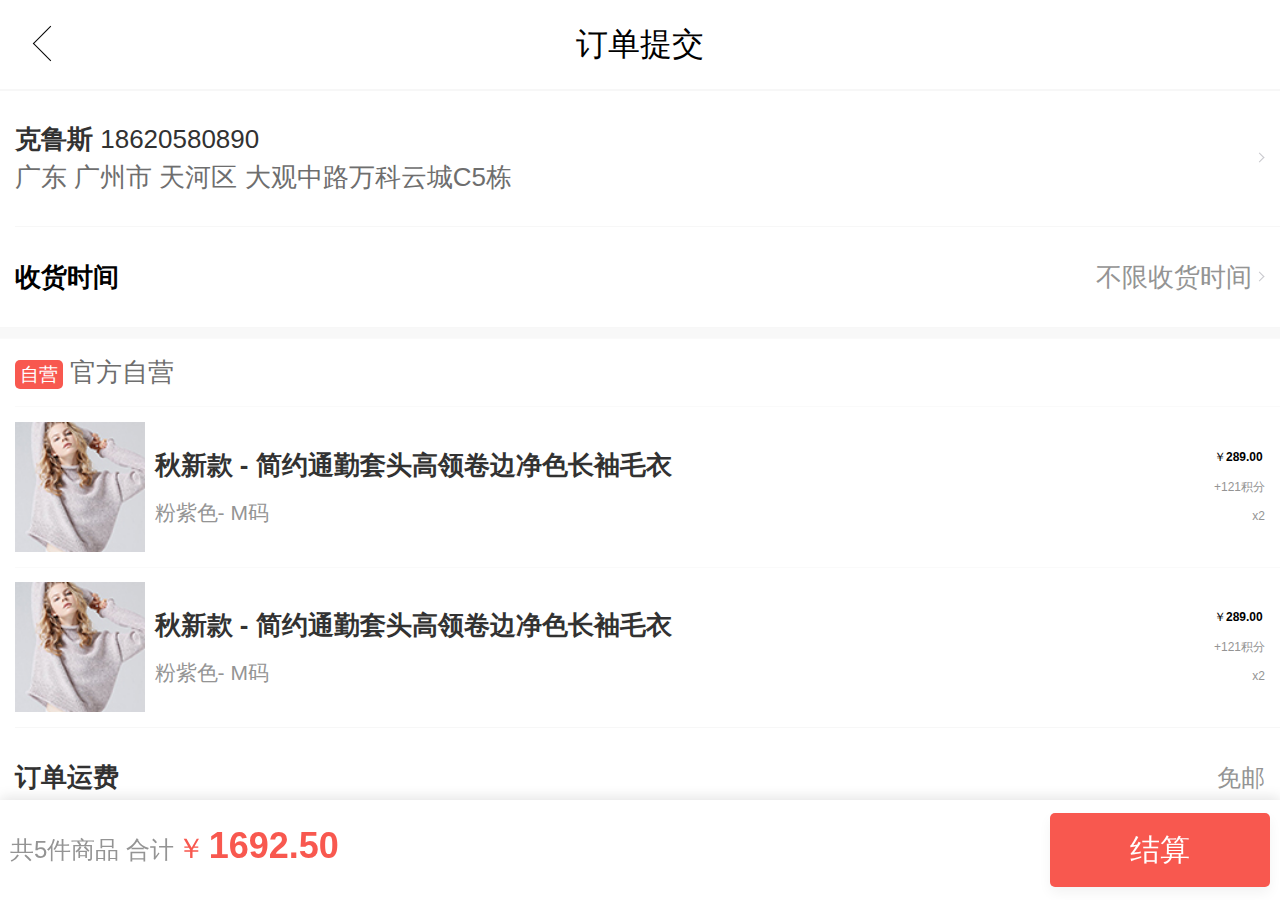
==== commit b5a2b1c8: "ht" ====
--- a/ziti/pages/10.1-订单详情.html
+++ b/ziti/pages/10.1-订单详情.html
@@ -113,8 +113,8 @@
             </div>
         </div>
     </div>
-   
-    <div class="bottom-tabbar paddingy10">
+    
+    <div class="bottom-tabbar paddingy10" style="position: relative;">
         <div class="weui-flex">
             
                 <div class="weui-cell__hd">
@@ -128,6 +128,7 @@
            
         </div>
     </div>
+
 </div>
 
 <div id="half" class="weui-popup__container popup-bottom "  style="display: none;">
--- a/ziti/assets/css/all.css
+++ b/ziti/assets/css/all.css
@@ -28,7 +28,7 @@
 }
 
 .text-muted {
-  margin-top: 0.133333rem;
+  margin-top: 0.066667rem;
   color: #949494;
 }
 
@@ -193,7 +193,7 @@
 .images-22 {
   width: 0.146667rem;
   height: 0.18rem;
-  margin-top: 0.053333rem;
+  margin-top: 0;
   margin-right: 0.033333rem;
 }
 
@@ -297,23 +297,32 @@
   border: none;
   font-size: 0.12rem;
   opacity: 0;
-  z-index: 1;
   letter-spacing: 0.233333rem;
+  outline: none;
+  color: transparent;
 }
 
 .fake-box input {
   width: 0.466667rem;
   height: 0.533333rem;
   border: none;
-  border: 0.006667rem solid #e5e5e5;
+  box-shadow: 0 6px 13px rgba(0, 0, 0, 0) !important;
+  background: #fff;
+  border: 1px solid #e5e5e5;
   text-align: center;
   font-size: 0.2rem;
-  background: none;
-  margin-right: 0.066667rem;
+  margin-right: 0.053333rem;
+  padding-top: 0.1rem;
+  outline: none!important;
 }
 
 .fake-box input:nth-child(8) {
   margin-right: 0;
+}
+
+.fake-box {
+  text-align: center;
+  background: #fff;
 }
 
 .images-45 img {
--- a/ziti/assets/css/all.css
+++ b/ziti/assets/css/all.css
@@ -28,7 +28,7 @@
 }
 
 .text-muted {
-  margin-top: 0.133333rem;
+  margin-top: 0.066667rem;
   color: #949494;
 }
 
@@ -193,7 +193,7 @@
 .images-22 {
   width: 0.146667rem;
   height: 0.18rem;
-  margin-top: 0.053333rem;
+  margin-top: 0;
   margin-right: 0.033333rem;
 }
 
@@ -297,23 +297,32 @@
   border: none;
   font-size: 0.12rem;
   opacity: 0;
-  z-index: 1;
   letter-spacing: 0.233333rem;
+  outline: none;
+  color: transparent;
 }
 
 .fake-box input {
   width: 0.466667rem;
   height: 0.533333rem;
   border: none;
-  border: 0.006667rem solid #e5e5e5;
+  box-shadow: 0 6px 13px rgba(0, 0, 0, 0) !important;
+  background: #fff;
+  border: 1px solid #e5e5e5;
   text-align: center;
   font-size: 0.2rem;
-  background: none;
-  margin-right: 0.066667rem;
+  margin-right: 0.053333rem;
+  padding-top: 0.1rem;
+  outline: none!important;
 }
 
 .fake-box input:nth-child(8) {
   margin-right: 0;
+}
+
+.fake-box {
+  text-align: center;
+  background: #fff;
 }
 
 .images-45 img {
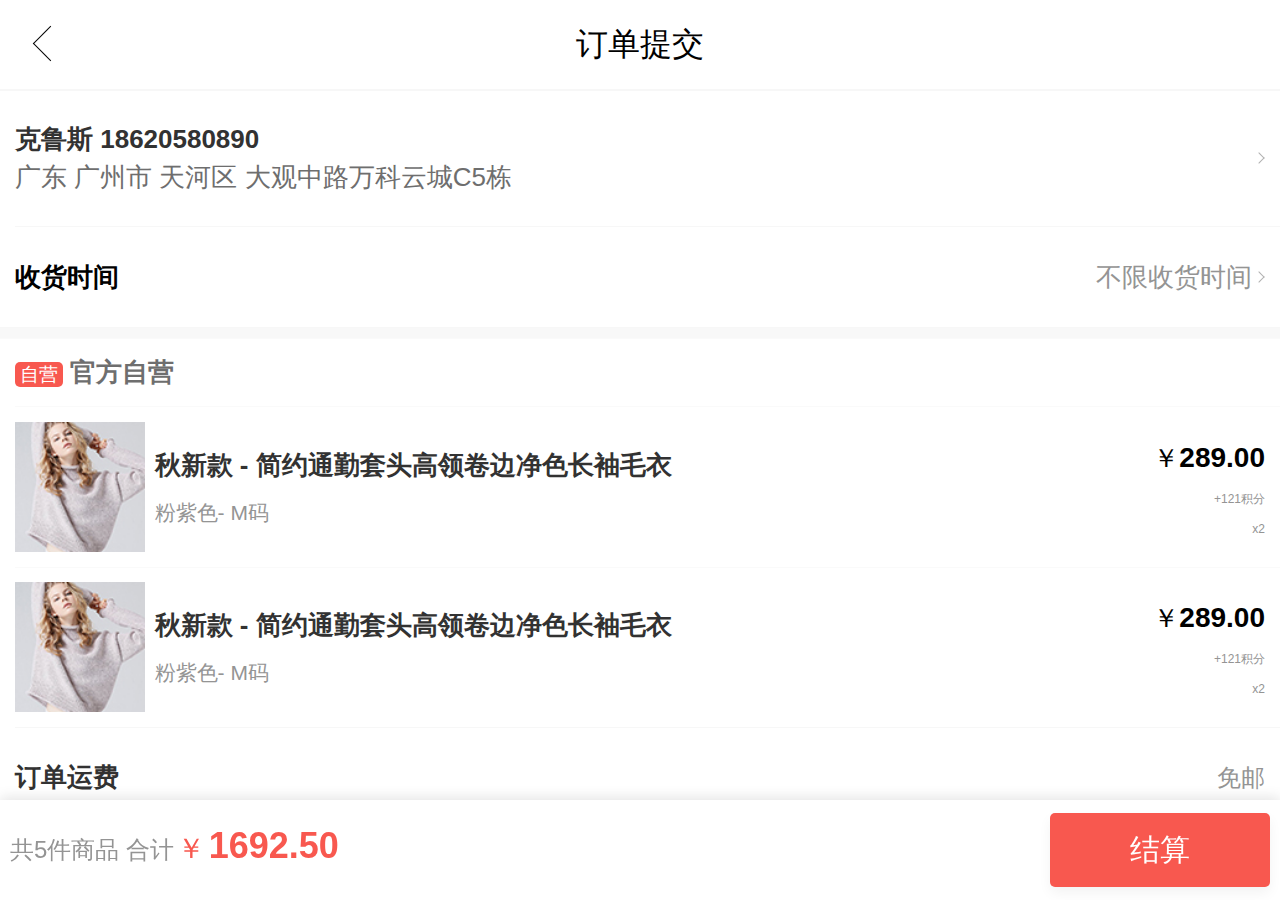
==== commit 846e95d1: "sdg" ====
--- a/ziti/pages/10.1-订单详情.html
+++ b/ziti/pages/10.1-订单详情.html
@@ -29,7 +29,7 @@
         <div class="weui-cells mt0 vux-1px-t">
             <div class="weui-cell weui-cell_access">
                 <div class="weui-cell__bd">
-                    <div class="fs26 color-32"><span class="font-600">克鲁斯</span> <span>18620580890</span></div>
+                    <div class="fs26 color-32"><span class="font-600">克鲁斯</span> <span class="font-600">18620580890</span></div>
                     <div class="fs26 text-gray">广东 广州市 天河区 大观中路万科云城C5栋</div>
                 </div>
                 <div class="weui-cell__ft"></div>
@@ -41,7 +41,7 @@
         </div>
         <div class="weui-panel weui-panel_access">
             <div class="weui-panel__hd">
-                <div class="fs26"><span class="weui-bate">自营</span> <span>官方自营</span></div>
+                <div class="fs26"><span class="weui-bate">自营</span> <span class="font-600">官方自营</span></div>
             </div>
             <div class="weui-panel__bd">
                 <div class="weui-media-box weui-media-box_appmsg mymedia">
@@ -53,7 +53,7 @@
                         <p class="fs21 text-muted">粉紫色- M码</p>
                     </div>
                     <div class="weui-media-box__ft magin-left90">
-                        <div><span class="fs10">￥</span><b class="fs12">289.00</b></div>
+                        <div><span class="fs26">￥</span><b class="fs28">289.00</b></div>
                         <div class="fs9 text-muted tr">+121积分</div>
                         <div class="fs9 text-muted tr">x2</div>
                     </div>
@@ -67,7 +67,7 @@
                         <p class="fs21 text-muted">粉紫色- M码</p>
                     </div>
                     <div class="weui-media-box__ft magin-left90">
-                        <div><span class="fs10">￥</span><b class="fs12">289.00</b></div>
+                        <div><span class="fs26">￥</span><b class="fs28">289.00</b></div>
                         <div class="fs9 text-muted tr">+121积分</div>
                         <div class="fs9 text-muted tr">x2</div>
                     </div>
@@ -94,7 +94,7 @@
                     </div>
                 </div>
                 <div class="weui-cell weui-cell_link fs26">
-                    <div class="weui-cell__bd">开启自提<span class="text-muted fs22 padding-l5">(开启自提后，将不提供配送)</span></div>
+                    <div class="weui-cell__bd">开启自提<span class="text-muted fs22 padding-l5 font-none">(开启自提后，将不提供配送)</span></div>
                     <div  class=" weui-cell__ft open-popup"  data-target="#half">
                         <input class="weui-switch" type="checkbox">
                     </div>
@@ -108,15 +108,13 @@
                     </div>
                 </div>
                 <div class="weui-cell weui-cell_link fs11">
-                    <div class="weui-cell__bd tr"><span class="fs10 color3">共3件商品 小计 </span><b class="fs12">￥1365.32</b></div>
-                </div>
-            </div>
-        </div>
-    </div>
-    
-    <div class="bottom-tabbar paddingy10" style="position: relative;">
+                    <div class="weui-cell__bd tr"><span class="fs10 color7">共3件商品 小计 </span><b class="fs12 color3">￥1365.32</b></div>
+                </div>
+            </div>
+        </div>
+    </div>
+    <div class="bottom-tabbar paddingy10" style=" position: relative;">
         <div class="weui-flex">
-            
                 <div class="weui-cell__hd">
                     <span class="text-muted fs24">共5件商品 合计</span>
                     <span class="text-red fs28">￥</span>
@@ -125,10 +123,8 @@
                 <div class="weui-cell__fd">
                     <a href="##" class="button-un">结算</a>
                 </div>
-           
-        </div>
-    </div>
-
+        </div>
+    </div>
 </div>
 
 <div id="half" class="weui-popup__container popup-bottom "  style="display: none;">
--- a/ziti/assets/css/all.css
+++ b/ziti/assets/css/all.css
@@ -14,7 +14,7 @@
   background: #f8584f;
   color: #fff;
   font-size: 0.126667rem;
-  padding: 0.026667rem 0.033333rem;
+  padding: 0.013333rem 0.033333rem;
   border-radius: 0.033333rem;
   overflow: hidden;
 }
@@ -48,7 +48,7 @@
   color: #f29b76;
   border-radius: 0.02rem;
   font-size: 0.14rem;
-  padding: 0.02rem 0.046667rem;
+  padding: 0.006667rem 0.046667rem;
 }
 
 .weui-switch:before,
@@ -66,12 +66,19 @@
 .weui-switch:after,
 .weui-switch-cp__box:after {
   top: 0.02rem;
+  left: 0.02rem;
 }
 
 .weui-switch:checked:after,
 .weui-switch-cp__input:checked ~ .weui-switch-cp__box:after {
-  -webkit-transform: translateX(14px);
-          transform: translateX(14px);
+  -webkit-transform: translateX(12px);
+          transform: translateX(12px);
+}
+
+.weui-cell_access .weui-cell__ft:after {
+  width: 7px;
+  height: 7px;
+  border-color: #b1b1b1;
 }
 
 .backf {
@@ -312,7 +319,6 @@
   text-align: center;
   font-size: 0.2rem;
   margin-right: 0.053333rem;
-  padding-top: 0.1rem;
   outline: none!important;
 }
 
@@ -352,4 +358,21 @@
   width: 94%;
   margin: 0 auto;
   margin-top: 0.2rem;
+}
+
+.gulyw {
+  width: 100%;
+  border: 0;
+  outline: none;
+  padding: 0.1rem 0;
+  text-align: center;
+  border-bottom: 0.006667rem solid #e5e5e5;
+}
+
+.font-none {
+  font-weight: 100;
+}
+
+.color7 {
+  color: #7f7f7f;
 }--- a/ziti/assets/css/all.css
+++ b/ziti/assets/css/all.css
@@ -14,7 +14,7 @@
   background: #f8584f;
   color: #fff;
   font-size: 0.126667rem;
-  padding: 0.026667rem 0.033333rem;
+  padding: 0.013333rem 0.033333rem;
   border-radius: 0.033333rem;
   overflow: hidden;
 }
@@ -48,7 +48,7 @@
   color: #f29b76;
   border-radius: 0.02rem;
   font-size: 0.14rem;
-  padding: 0.02rem 0.046667rem;
+  padding: 0.006667rem 0.046667rem;
 }
 
 .weui-switch:before,
@@ -66,12 +66,19 @@
 .weui-switch:after,
 .weui-switch-cp__box:after {
   top: 0.02rem;
+  left: 0.02rem;
 }
 
 .weui-switch:checked:after,
 .weui-switch-cp__input:checked ~ .weui-switch-cp__box:after {
-  -webkit-transform: translateX(14px);
-          transform: translateX(14px);
+  -webkit-transform: translateX(12px);
+          transform: translateX(12px);
+}
+
+.weui-cell_access .weui-cell__ft:after {
+  width: 7px;
+  height: 7px;
+  border-color: #b1b1b1;
 }
 
 .backf {
@@ -312,7 +319,6 @@
   text-align: center;
   font-size: 0.2rem;
   margin-right: 0.053333rem;
-  padding-top: 0.1rem;
   outline: none!important;
 }
 
@@ -352,4 +358,21 @@
   width: 94%;
   margin: 0 auto;
   margin-top: 0.2rem;
+}
+
+.gulyw {
+  width: 100%;
+  border: 0;
+  outline: none;
+  padding: 0.1rem 0;
+  text-align: center;
+  border-bottom: 0.006667rem solid #e5e5e5;
+}
+
+.font-none {
+  font-weight: 100;
+}
+
+.color7 {
+  color: #7f7f7f;
 }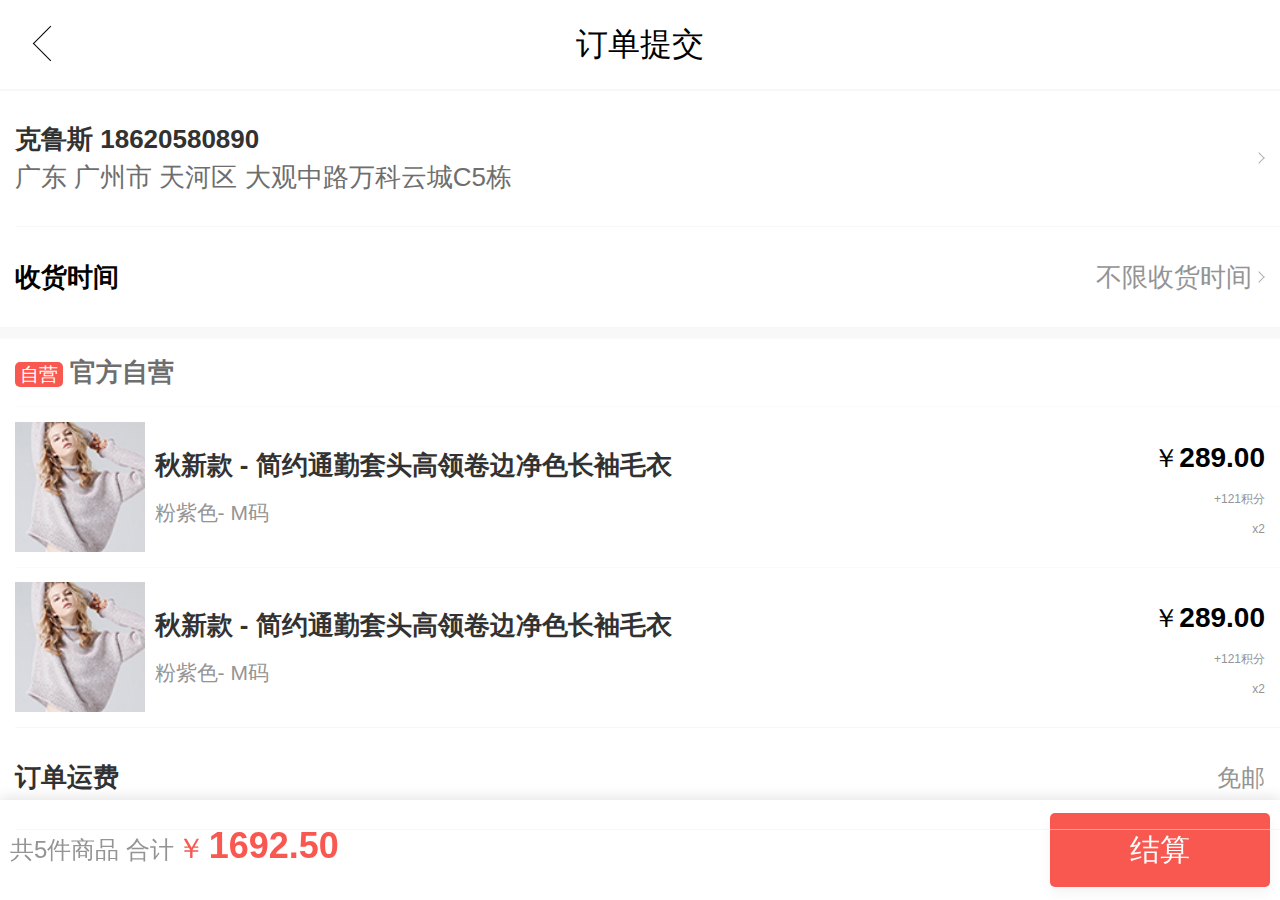
==== commit ebb02477: "dg" ====
--- a/ziti/pages/10.1-订单详情.html
+++ b/ziti/pages/10.1-订单详情.html
@@ -113,7 +113,7 @@
             </div>
         </div>
     </div>
-    <div class="bottom-tabbar paddingy10" style=" position: relative;">
+    <div class="bottom-tabbar paddingy10">
         <div class="weui-flex">
                 <div class="weui-cell__hd">
                     <span class="text-muted fs24">共5件商品 合计</span>
